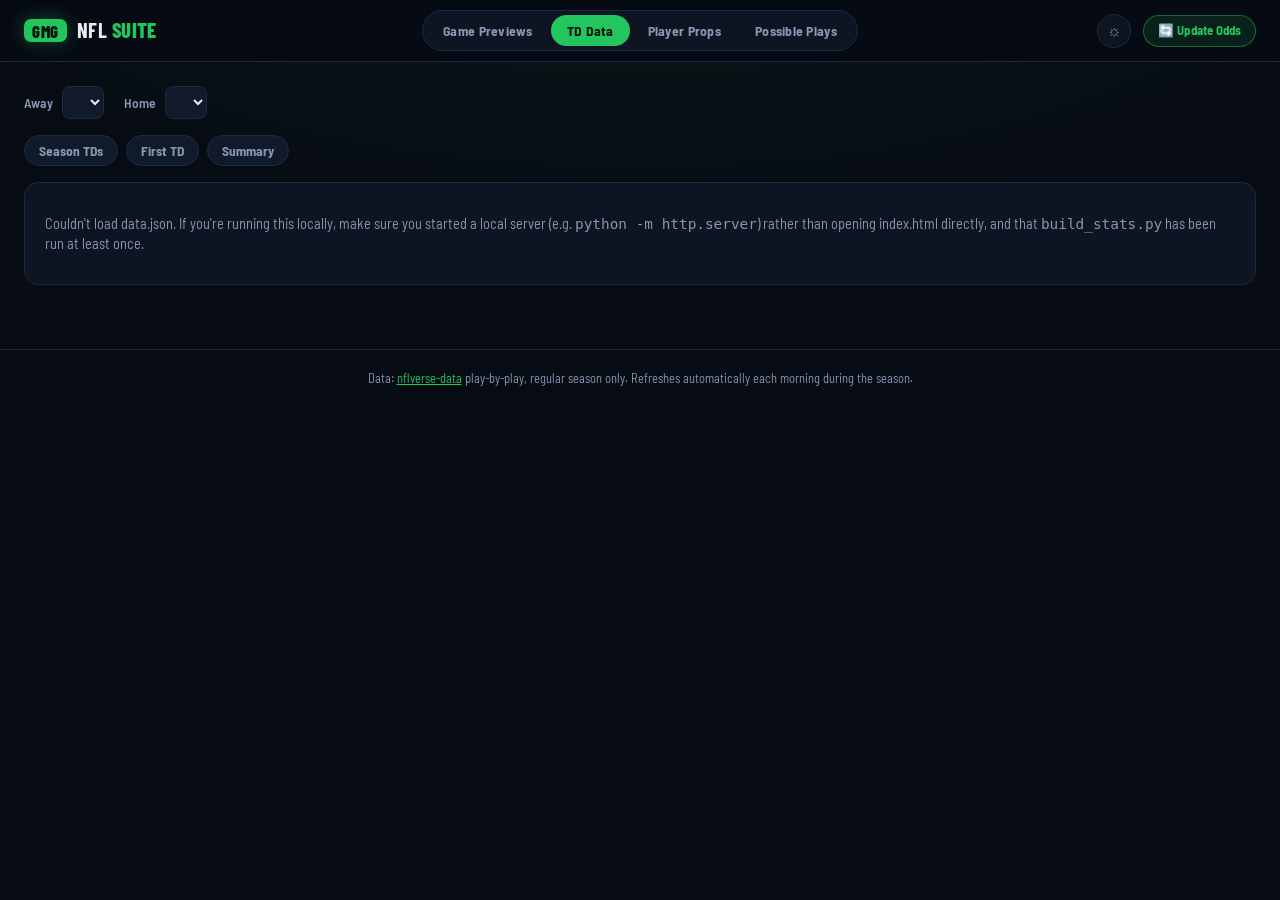
==== nfl_tool/site/index.html @ 73a653d8 "Member profiles: saved plays/picks/notes follow each Discord login Cloudflare D1 behind the login ga" ====
<!doctype html>
<html lang="en">
<head>
<meta charset="utf-8">
<meta name="viewport" content="width=device-width, initial-scale=1">
<title>GMG's NFL Suite &mdash; TD Data</title>
<link rel="preconnect" href="https://fonts.googleapis.com">
<link href="https://fonts.googleapis.com/css2?family=Barlow+Condensed:wght@600;700;800&family=Barlow+Semi+Condensed:wght@400;600;700&display=swap" rel="stylesheet">
<script>try{if(localStorage.getItem("nfl-tool.theme")==="light")document.documentElement.dataset.theme="light"}catch(e){}</script>
<link rel="stylesheet" href="style.css">
</head>
<body>
<div class="topbar">
  <a class="brand" href="game-overview.html" aria-label="GMG's NFL Suite home"><span class="brand-mark">GMG</span><span class="brand-name">NFL <b>Suite</b></span></a>
  <nav class="page-nav">
    <a href="game-overview.html">Game Previews</a>
    <span class="page-nav-current">TD Data</span>
    <a href="player-props.html">Player Props</a>
    <a href="possible-plays.html">Possible Plays</a>
  </nav>
  <div class="topbar-actions">
    <button type="button" class="theme-toggle" id="theme-toggle" aria-label="Switch light/dark theme" title="Switch light/dark theme">&#9788;</button>
    <a href="https://github.com/GreenMeansGoBetting/nfl-tool/actions/workflows/deploy.yml" target="_blank" rel="noopener" class="update-odds-link" title="Opens GitHub Actions in a new tab -- click &quot;Run workflow&quot; there to fetch fresh odds right now">&#128260; Update Odds</a>
  </div>
</div>

<main>
  <div id="schedule-scroller" class="schedule-scroller" hidden>
    <div class="week-picker">
      <button type="button" id="week-prev" class="week-nav-btn">&lsaquo;</button>
      <span id="week-label" class="week-label">Week</span>
      <button type="button" id="week-next" class="week-nav-btn">&rsaquo;</button>
    </div>
    <div id="matchup-row" class="matchup-row"></div>
  </div>

  <div class="filter-bar">
    <label>Away
      <select id="away-select"></select>
    </label>
    <label>Home
      <select id="home-select"></select>
    </label>
  </div>

  <div class="view-toggle">
    <button type="button" class="view-toggle-btn" data-view="season">Season TDs</button>
    <button type="button" class="view-toggle-btn" data-view="first">First TD</button>
    <button type="button" class="view-toggle-btn" data-view="summary">Summary</button>
  </div>

  <div id="empty-state" class="empty-state">
    <p>Choose both teams above to see the matchup.</p>
  </div>

  <div id="view-season" hidden>
    <div id="section-type" class="section-wrap" hidden>
      <h2 class="section-title">Touchdowns: Type, Position &amp; Distance</h2>
      <div class="stat-columns">
        <div class="stat-column">
          <h3 class="stat-column-title">TD Type</h3>
          <div id="col-away-type"></div>
          <div id="col-home-type"></div>
        </div>
        <div class="stat-column">
          <h3 class="stat-column-title">TD Position</h3>
          <div id="col-away-position"></div>
          <div id="col-home-position"></div>
        </div>
        <div class="stat-column">
          <h3 class="stat-column-title">TD Distance</h3>
          <div id="col-away-distance"></div>
          <div id="col-home-distance"></div>
        </div>
        <div class="stat-column target-column">
          <h3 class="stat-column-title">Targets</h3>
          <div id="td-targets"></div>
        </div>
      </div>
    </div>

    <div id="section-player" class="section-wrap" hidden>
      <h2 class="section-title">Player Touchdowns</h2>
      <div class="stat-columns">
        <div id="lb-away" class="stat-column"></div>
        <div id="lb-home" class="stat-column"></div>
        <div class="stat-column stat-column-notes">
          <h3 class="stat-column-title">Notes</h3>
          <textarea id="td-notes" class="game-notes td-notes-input" placeholder="Notes for this matchup..." rows="4"></textarea>
          <h3 class="stat-column-title stat-column-title-spaced">Possible Plays</h3>
          <p class="pikkit-reminder">Always line shop with Pikkit! (Use Code "GMG")</p>
          <div id="td-possible-plays-list" class="td-possible-plays-list"></div>
        </div>
      </div>
    </div>
  </div>

  <div id="view-first" hidden>
    <div id="section-basics" class="section-wrap" hidden>
      <h2 class="section-title">First TD Basics</h2>
      <div class="stat-columns">
        <section id="col-away-basics" class="stat-column"></section>
        <section id="col-home-basics" class="stat-column"></section>
        <div class="stat-column">
          <h3 class="stat-column-title">Opportunities</h3>
          <div id="opportunities-summary"></div>
        </div>
      </div>
    </div>

    <div id="section-first-targets" class="section-wrap" hidden>
      <h2 class="section-title">First TD Targets</h2>
      <div id="first-td-targets"></div>
    </div>

    <div id="section-rzusage" class="section-wrap" hidden>
      <h2 class="section-title">Red Zone Usage Before First TD</h2>
      <div class="stat-columns">
        <section id="rzusage-away" class="stat-column"></section>
        <section id="rzusage-home" class="stat-column"></section>
        <div class="stat-column stat-column-notes">
          <h3 class="stat-column-title">Notes</h3>
          <textarea id="td-notes-2" class="game-notes td-notes-input" placeholder="Notes for this matchup..." rows="4"></textarea>
          <h3 class="stat-column-title stat-column-title-spaced">Possible Plays</h3>
          <p class="pikkit-reminder">Always line shop with Pikkit! (Use Code "GMG")</p>
          <div id="td-possible-plays-list-2" class="td-possible-plays-list"></div>
        </div>
      </div>
    </div>
  </div>
  <div id="view-summary" hidden>
    <div class="summary-toolbar">
      <button type="button" id="summary-save-btn" class="summary-save-btn">Save image</button>
      <button type="button" id="summary-pick-btn" class="view-toggle-btn">Pick players</button>
      <span class="section-note">Sized to your video template's left area (1.18 : 1). Pick players (or click TD Odds on the card) to fill the odds column, then check odds to add them to Possible Plays -- the checks show in the saved image. Save image downloads a crisp PNG, or just screenshot the card.</span>
    </div>
    <div id="summary-card" class="summary-card"></div>
  </div>
</main>

<footer>
  Data: <a href="https://github.com/nflverse/nflverse-data" target="_blank" rel="noopener">nflverse-data</a> play-by-play, regular season only. Refreshes automatically each morning during the season.
</footer>

<script src="sync.js"></script>
<script src="teams.js"></script>
<script src="common.js"></script>
<script src="app.js"></script>
</body>
</html>
---- nfl_tool/site/style.css ----
/* Dark by default (GMG green on deep navy); [data-theme="light"] on <html>
   (set by the header toggle, see initThemeToggle in common.js and the
   inline <head> script on every page) swaps in the light palette. Every
   color on the site should come from these tokens so both themes hold. */
:root {
  color-scheme: dark;
  --bg: #070b13;
  --panel: #0d1422;
  --panel-2: #111a2b;
  --table-head: #131d31;
  --border: #1d2a41;
  --border-strong: #2b3b57;
  --grid-line: #33445f;
  --text: #e7edf7;
  --muted: #8797b0;
  --accent: #22c55e;
  --accent-rgb: 34, 197, 94;
  --on-accent: #03140a;
  --good: #22c55e;
  --good-rgb: 34, 197, 94;
  --good-text: #6ee79b;
  --mid: #eab308;
  --mid-rgb: 234, 179, 8;
  --mid-text: #fcd34d;
  --bad: #ef4444;
  --bad-rgb: 239, 68, 68;
  --bad-text: #fb8a8a;
  --topbar-bg: rgba(7, 11, 19, 0.97);
  --shadow: 0 10px 30px rgba(0, 0, 0, 0.45);
  --row-hover: rgba(255, 255, 255, 0.035);
  --font-display: "Barlow Condensed", "Barlow Semi Condensed", sans-serif;
}
:root[data-theme="light"] {
  color-scheme: light;
  --bg: #f3f5f9;
  --panel: #ffffff;
  --panel-2: #f7f9fc;
  --table-head: #eef1f6;
  --border: #dde3ec;
  --border-strong: #c5cedb;
  --grid-line: #1a1a1a;
  --text: #111827;
  --muted: #5b6678;
  --accent: #16a34a;
  --accent-rgb: 22, 163, 74;
  --on-accent: #ffffff;
  --good: #16a34a;
  --good-rgb: 22, 163, 74;
  --good-text: #14532d;
  --mid: #eab308;
  --mid-rgb: 234, 179, 8;
  --mid-text: #713f12;
  --bad: #dc2626;
  --bad-rgb: 220, 38, 38;
  --bad-text: #7f1d1d;
  --topbar-bg: rgba(255, 255, 255, 0.97);
  --shadow: 0 10px 30px rgba(15, 23, 42, 0.14);
  --row-hover: rgba(15, 23, 42, 0.03);
}

* { box-sizing: border-box; }

body {
  margin: 0;
  background: var(--bg);
  color: var(--text);
  font-family: "Barlow Semi Condensed", -apple-system, "Segoe UI", Roboto, Helvetica, Arial, sans-serif;
  line-height: 1.4;
}

.topbar {
  display: grid;
  grid-template-columns: 1fr auto 1fr;
  align-items: center;
  padding: 12px 24px;
  border-bottom: 1px solid var(--border);
  background: var(--panel);
}
.topbar .muted { justify-self: end; }
/* Right side of the topbar can hold more than one thing now (the existing
   per-page .muted note plus this link) -- wrapped in its own flex group
   so both land in the grid's 3rd column together instead of fighting over
   justify-self individually. */
.topbar-actions { justify-self: end; display: flex; align-items: center; gap: 12px; }
/* Deliberately not a same-page button -- see build_stats.py's
   SKIP_SGO_FETCH comment. A real "fetch now" button would need a GitHub
   token embedded in this public page's own JS for anyone to steal, so
   this just deep-links to the Actions run page instead; clicking "Run
   workflow" there is the actual trigger. Styled like the wheel/spin
   buttons elsewhere so it still reads as a real action, not a plain nav
   link. */
.update-odds-link {
  background: var(--accent);
  color: var(--on-accent);
  border-radius: 6px;
  padding: 6px 12px;
  font-size: 0.8rem;
  font-weight: 700;
  text-decoration: none;
  white-space: nowrap;
}
.update-odds-link:hover { filter: brightness(1.12); }

/* Cross-device sync bar (firebase-sync.js) -- a slim strip above the
   normal topbar, signed-out (login form) or signed-in (status + sign
   out), inserted via document.body.prepend so it always sits first. */
.sync-bar {
  display: flex;
  align-items: center;
  gap: 8px;
  flex-wrap: wrap;
  padding: 6px 16px;
  background: var(--table-head);
  border-bottom: 1px solid var(--border);
  font-size: 0.78rem;
}
.sync-label { color: var(--muted); }
.sync-login-form {
  display: flex;
  align-items: center;
  gap: 6px;
  flex-wrap: wrap;
  width: 100%;
}
.sync-login-form input {
  font-size: 0.78rem;
  padding: 3px 6px;
  border: 1px solid var(--border);
  border-radius: 3px;
  background: var(--panel);
  color: var(--text);
}
.sync-login-form button {
  font-size: 0.78rem;
  padding: 3px 10px;
  border: 1px solid var(--accent);
  border-radius: 3px;
  background: rgba(var(--accent-rgb), 0.14);
  color: var(--text);
  cursor: pointer;
}
.sync-login-form button:hover { background: rgba(var(--accent-rgb), 0.24); }
.sync-error { color: var(--bad-text); }
.sync-status { color: var(--muted); }
.sync-bar button#sync-signout-btn {
  font-size: 0.75rem;
  padding: 2px 8px;
  border: 1px solid var(--border);
  border-radius: 3px;
  background: var(--panel);
  color: var(--muted);
  cursor: pointer;
}
.brand { color: var(--text); font-weight: 700; font-size: 1.05rem; }
.muted { color: var(--muted); }

.page-nav { display: flex; gap: 8px; font-size: 0.85rem; }
.page-nav a, .page-nav-current {
  padding: 6px 14px;
  border-radius: 6px;
  border: 1px solid var(--border);
  text-decoration: none;
  font-weight: 600;
}
.page-nav a { color: var(--muted); background: var(--panel); }
.page-nav a:hover { color: var(--text); border-color: var(--accent); background: var(--bg); }
.page-nav-current { color: var(--on-accent); background: var(--accent); border-color: var(--accent); }

main { max-width: 1600px; margin: 0 auto; padding: 16px 24px 32px; }

.schedule-scroller {
  background: var(--panel);
  border: 1px solid var(--border);
  border-radius: 8px;
  padding: 10px 14px;
  margin: 4px 0 16px;
}
.week-picker {
  display: flex;
  align-items: center;
  gap: 10px;
  margin-bottom: 8px;
}
.week-nav-btn {
  background: var(--bg);
  color: var(--text);
  border: 1px solid var(--border);
  border-radius: 4px;
  width: 26px;
  height: 26px;
  font-size: 1rem;
  line-height: 1;
  cursor: pointer;
}
.week-nav-btn:hover:not(:disabled) { border-color: var(--accent); }
.week-nav-btn:disabled { opacity: 0.35; cursor: default; }
.week-label { font-weight: 700; font-size: 0.9rem; min-width: 56px; text-align: center; }

.matchup-row {
  display: flex;
  gap: 8px;
  overflow-x: auto;
  padding-bottom: 4px;
}
.matchup-card {
  flex: 0 0 auto;
  display: flex;
  flex-direction: column;
  align-items: center;
  gap: 4px;
  background: var(--bg);
  color: var(--text);
  border: 1px solid var(--border);
  border-radius: 6px;
  padding: 8px 12px;
  cursor: pointer;
  font-family: inherit;
}
.matchup-card:hover { border-color: var(--accent); }
.matchup-card.selected { border-color: var(--accent); background: rgba(var(--accent-rgb), 0.12); }
.matchup-teams-row { display: flex; align-items: center; gap: 6px; }
.team-logo { width: 26px; height: 26px; object-fit: contain; }
.team-logo-mini { width: 16px; height: 16px; object-fit: contain; vertical-align: middle; margin-right: 2px; position: relative; top: -1px; }
.edge-cell .team-logo-mini { margin-right: 0; }
.matchup-card .at { color: var(--muted); font-size: 0.75rem; }
.matchup-date { color: var(--muted); font-size: 0.7rem; white-space: nowrap; }

.filter-bar {
  display: flex;
  gap: 20px;
  margin: 4px 0 16px;
  flex-wrap: wrap;
}

.view-toggle { display: flex; gap: 8px; margin: 4px 0 16px; }
.view-toggle-btn {
  padding: 6px 14px;
  border-radius: 6px;
  border: 1px solid var(--border);
  font-family: inherit;
  font-weight: 600;
  font-size: 0.85rem;
  cursor: pointer;
  color: var(--muted);
  background: var(--panel);
}
.view-toggle-btn:hover { color: var(--text); border-color: var(--accent); background: var(--bg); }
.view-toggle-btn.active { color: var(--on-accent); background: var(--accent); border-color: var(--accent); }
.filter-bar label { color: var(--muted); font-size: 0.85rem; }
select {
  background: var(--panel);
  color: var(--text);
  border: 1px solid var(--border);
  border-radius: 4px;
  padding: 5px 8px;
  margin-left: 6px;
  font-family: inherit;
  font-size: 0.9rem;
}

.empty-state {
  background: var(--panel);
  border: 1px solid var(--border);
  border-radius: 6px;
  padding: 16px 20px;
  color: var(--muted);
  font-size: 0.9rem;
}

.section-wrap { margin-bottom: 24px; }
.section-title {
  font-size: 1rem;
  font-weight: 700;
  margin: 0 0 4px;
  padding-bottom: 4px;
  border-bottom: 2px solid var(--border);
}
.section-note {
  color: var(--muted);
  font-size: 0.82rem;
  margin: 4px 0 0;
}

.pass-zone-mode-toggle { display: flex; align-items: center; gap: 6px; margin: 6px 0 10px; }
.pass-zone-mode-label { font-size: 0.8rem; color: var(--muted); font-weight: 600; }
.pass-zone-mode-btn {
  padding: 4px 12px;
  border-radius: 6px;
  border: 1px solid var(--border);
  background: var(--panel);
  font-family: inherit;
  font-weight: 600;
  font-size: 0.8rem;
  color: var(--muted);
  cursor: pointer;
}
.pass-zone-mode-btn.active { border-color: var(--accent); background: rgba(var(--accent-rgb), 0.12); color: var(--accent); }

.backup-qb-toggle {
  display: inline-flex;
  align-items: center;
  gap: 5px;
  font-size: 0.82rem;
  color: var(--muted);
  margin: 8px 0 0;
  cursor: pointer;
}

.snapshot-list {
  margin: 10px 0 0;
  padding-left: 20px;
  display: flex;
  flex-direction: column;
  gap: 8px;
}
.snapshot-list li {
  font-size: 0.9rem;
  line-height: 1.45;
}

.two-col {
  display: grid;
  grid-template-columns: 1fr 1fr;
  gap: 12px;
  margin-top: 12px;
}

/* Content-sized, not 1fr/1fr -- a CSS grid stretches each column to half
   the container regardless of how wide the table inside it actually is,
   which is exactly what left huge dead gaps between compact tables on a
   wide screen. Flex only ever takes the width each item actually needs,
   wrapping to a new line when it runs out of room, same pattern already
   used for .stat-columns/.summary-layout elsewhere on the site. */
.stat-row {
  display: flex;
  flex-wrap: wrap;
  align-items: flex-start;
  gap: 8px;
  margin-top: 12px;
}
.stat-row-center { justify-content: center; }

/* One column per stat category (Type/Position/Distance), each stacking its
   away table directly above its home table -- grouped by WHAT the stat is
   first, team second, with a header naming each category since there's no
   longer a per-team header doing that job. flex-wrap so 3 columns sit on
   one row when there's room and drop to fewer per row when there isn't. */
.stat-columns {
  display: flex;
  flex-wrap: wrap;
  gap: 20px;
  margin-top: 12px;
}
.stat-column {
  flex: 0 0 auto;
}
.stat-column-title {
  margin: 0 0 6px;
  font-size: 0.85rem;
  font-weight: 700;
}
.stat-column > div + div {
  margin-top: 10px;
}
@media (max-width: 760px) {
  .two-col { grid-template-columns: 1fr; }
}

.data-table {
  width: 100%;
  border-collapse: collapse;
  background: var(--panel);
  border: 1px solid var(--border);
  font-size: 0.86rem;
}
/* Column widths for these come from STAT_TABLE_COLGROUP (common.js) --
   table-layout:fixed doesn't reliably honor individual th/td widths once
   the header row has colspan cells, but a <colgroup> is unaffected by that.
   width here just needs to match the colgroup's own column-width sum. */
.stat-table, .pos-table {
  table-layout: fixed;
  width: 298px;
}
.data-table th, .data-table td {
  padding: 3px 3px;
  text-align: left;
  border-bottom: 1px solid var(--border);
}
.data-table th {
  color: var(--text);
  font-weight: 700;
  font-size: 0.72rem;
  letter-spacing: 0.02em;
  background: var(--table-head);
  text-align: center;
}
.sub-hdr {
  font-size: 0.62rem !important;
  font-weight: 600 !important;
  color: var(--muted) !important;
  background: var(--table-head) !important;
}

.edge-hdr {
  background: var(--table-head);
  font-size: 0.62rem !important;
  width: 26px;
}
.data-table td.edge-cell, .data-table th.edge-cell {
  text-align: center;
  font-weight: 700;
  font-size: 0.7rem;
  color: var(--muted);
  padding-left: 2px !important;
  padding-right: 2px !important;
  width: 26px;
}
.edge-hit-marginal .team-logo-mini { opacity: 0.55; }
.data-table td.num, .data-table th.num { text-align: center; }
.data-table tr:last-child td { border-bottom: none; }

/* --tier-a (set inline per-cell) lets a value that just barely crossed the
   tier threshold render lighter than a genuine outlier instead of both
   looking identically loud; falls back to the old flat 0.16 wherever a
   cell doesn't set it (tier-mid never does -- see tierAlpha() in common.js). */
.tier-good { background: rgba(var(--good-rgb), var(--tier-a, 0.16)); color: var(--good-text); font-weight: 600; }
.tier-mid { background: rgba(var(--mid-rgb), var(--tier-a, 0.16)); color: var(--mid-text); font-weight: 600; }
.tier-bad { background: rgba(var(--bad-rgb), var(--tier-a, 0.16)); color: var(--bad-text); font-weight: 600; }

.no-data-note {
  font-size: 0.85rem;
  font-style: italic;
  color: var(--muted);
  margin: 6px 0 0;
}

.muted-label { color: var(--muted); font-style: italic; font-size: 0.85em; }

.section-group-label {
  background: var(--table-head);
  color: var(--muted);
  font-size: 0.72rem;
  font-weight: 700;
  text-transform: uppercase;
  letter-spacing: 0.04em;
  padding-top: 8px;
}

.dst-tag {
  color: var(--mid);
  font-size: 0.72rem;
  font-weight: 700;
}

h3 {
  margin: 0 0 4px;
  font-size: 0.95rem;
}

.lb-table {
  table-layout: fixed;
  width: auto;
  max-width: 300px;
}
.lb-table th:first-child, .lb-table td:first-child { width: 130px; }
.lb-table th:nth-child(2), .lb-table td:nth-child(2) { width: 40px; }
.lb-table th:nth-child(3), .lb-table td:nth-child(3),
.lb-table th:nth-child(4), .lb-table td:nth-child(4) { width: 56px; }
.lb-table th.lb-player { background: rgba(var(--accent-rgb), 0.16); }
.lb-table th.lb-pos { background: rgba(var(--mid-rgb), 0.16); }

.team-banner {
  display: flex;
  align-items: center;
  gap: 8px;
  padding: 6px 10px;
  border-radius: 6px;
  margin-bottom: 6px;
}
.team-banner-name { font-weight: 700; font-size: 0.95rem; }

.rzusage-table { table-layout: fixed; width: 352px; }
.rzusage-table th:first-child, .rzusage-table td:first-child { width: 130px; }
.rzusage-table th:nth-child(2), .rzusage-table td:nth-child(2) { width: 40px; }
.rzusage-table th:nth-child(3), .rzusage-table td:nth-child(3) { width: 50px; }
.rzusage-table th:nth-child(4), .rzusage-table td:nth-child(4),
.rzusage-table th:nth-child(5), .rzusage-table td:nth-child(5) { width: 46px; }
.rzusage-table th:nth-child(6), .rzusage-table td:nth-child(6) { width: 40px; }
.rzusage-table th.lb-player { background: rgba(var(--accent-rgb), 0.16); }
.rzusage-table th.lb-pos { background: rgba(var(--mid-rgb), 0.16); }

.opp-table { table-layout: fixed; width: 260px; }
.opp-table th:first-child, .opp-table td:first-child { width: 100px; }
.opp-table th:nth-child(2), .opp-table td:nth-child(2),
.opp-table th:nth-child(3), .opp-table td:nth-child(3) { width: 80px; }

/* ---- Player Props ---- */
.props-rec-table, .props-rush-table, .props-pass-table {
  table-layout: fixed;
}
/* One table per team now (see renderReceivingTeamTable) -- Player sized to
   fit real names instead of the old fixed 328px (room for "Amon-Ra St.
   Brown" three times over) that left the same dead space next to every
   shorter name. */
.props-rec-table { width: 592px; }
.props-rec-table th:first-child, .props-rec-table td:first-child { width: 130px; }
.props-rec-table th:nth-child(2), .props-rec-table td:nth-child(2) { width: 32px; }
.props-rec-table th:nth-child(3), .props-rec-table td:nth-child(3),
.props-rec-table th:nth-child(4), .props-rec-table td:nth-child(4) { width: 40px; }
.props-rec-table th:nth-child(5), .props-rec-table td:nth-child(5) { width: 48px; }
.props-rec-table th:nth-child(6), .props-rec-table td:nth-child(6),
.props-rec-table th:nth-child(7), .props-rec-table td:nth-child(7),
.props-rec-table th:nth-child(8), .props-rec-table td:nth-child(8),
.props-rec-table th:nth-child(9), .props-rec-table td:nth-child(9) { width: 40px; }
/* Distance columns (10-13): a hairline divider before the first one marks
   where the "core stats" end and the per-depth breakdown starts, same
   idea as the old route-map table's OFF/DEF divider. */
.props-rec-table th:nth-child(10), .props-rec-table td:nth-child(10) { width: 34px; border-left: 2px solid var(--grid-line); }
.props-rec-table th:nth-child(11), .props-rec-table td:nth-child(11) { width: 40px; }
.props-rec-table th:nth-child(12), .props-rec-table td:nth-child(12),
.props-rec-table th:nth-child(13), .props-rec-table td:nth-child(13) { width: 34px; }
.receiving-col-rank-click, .receiving-sort-click { cursor: pointer; }
.receiving-col-rank-click:hover, .receiving-sort-click:hover { color: var(--accent); }
.receiving-sort-click.active { color: var(--accent); }

.props-rush-table { width: 440px; }
.props-rush-table th:first-child, .props-rush-table td:first-child { width: 150px; }
.props-rush-table th:nth-child(2), .props-rush-table td:nth-child(2) { width: 34px; }
.props-rush-table th:nth-child(3), .props-rush-table td:nth-child(3),
.props-rush-table th:nth-child(4), .props-rush-table td:nth-child(4),
.props-rush-table th:nth-child(5), .props-rush-table td:nth-child(5) { width: 46px; }
.props-rush-table th:nth-child(6), .props-rush-table td:nth-child(6),
.props-rush-table th:nth-child(7), .props-rush-table td:nth-child(7) { width: 44px; }
.props-rush-table th:nth-child(8), .props-rush-table td:nth-child(8) { width: 30px; }

.props-pass-table { width: 436px; }
.props-pass-table th:first-child, .props-pass-table td:first-child { width: 150px; }
.props-pass-table th:nth-child(2), .props-pass-table td:nth-child(2),
.props-pass-table th:nth-child(3), .props-pass-table td:nth-child(3),
.props-pass-table th:nth-child(5), .props-pass-table td:nth-child(5) { width: 40px; }
.props-pass-table th:nth-child(4), .props-pass-table td:nth-child(4) { width: 50px; }
.props-pass-table th:nth-child(6), .props-pass-table td:nth-child(6) { width: 48px; }
.props-pass-table th:nth-child(7), .props-pass-table td:nth-child(7) { width: 38px; }
.props-pass-table th:nth-child(8), .props-pass-table td:nth-child(8) { width: 30px; }

.pass-coverage-table { table-layout: fixed; width: 268px; }
.pass-coverage-table th:first-child, .pass-coverage-table td:first-child { width: 78px; }
.pass-coverage-table th:nth-child(2), .pass-coverage-table td:nth-child(2),
.pass-coverage-table th:nth-child(3), .pass-coverage-table td:nth-child(3) { width: 40px; }
.pass-coverage-table th:nth-child(4), .pass-coverage-table td:nth-child(4) { width: 36px; }
.pass-coverage-table th:nth-child(5), .pass-coverage-table td:nth-child(5) { width: 44px; }
.pass-coverage-table th:nth-child(6), .pass-coverage-table td:nth-child(6) { width: 30px; }
.pass-coverage-table + .player-name-row, .pass-coverage-table + .no-data-note { margin-top: 12px; }

.scramble-table { table-layout: fixed; width: 244px; }
.scramble-table th:first-child, .scramble-table td:first-child { width: 78px; }
.scramble-table th:nth-child(2), .scramble-table td:nth-child(2) { width: 40px; }
.scramble-table th:nth-child(3), .scramble-table td:nth-child(3) { width: 52px; }
.scramble-table th:nth-child(4), .scramble-table td:nth-child(4) { width: 44px; }
.scramble-table th:nth-child(5), .scramble-table td:nth-child(5) { width: 30px; }
/* Combined QB Rushing table (see renderQbRushingPanel): the pressure-split
   rows and the designed/scramble rows don't share a column meaning, so
   instead of two separate tables with a gap between them, this is one
   table with two inline group-header rows -- a heavier top border marks
   the second group's start so it still reads as two logical sections
   inside the one bordered box. */
.qb-rushing-group-header:not(:first-child) th { border-top: 2px solid var(--grid-line); }
.qb-rushing-combined-table + .player-name-row { margin-top: 14px; }
.qb-rushing-combined-table + .stat-column-title { margin-top: 16px; }

.rz-mix-table { table-layout: fixed; width: 234px; margin-top: 6px; }
.rz-mix-table th:first-child, .rz-mix-table td:first-child { width: 50px; }
.rz-mix-table th:nth-child(2), .rz-mix-table td:nth-child(2) { width: 44px; }
.rz-mix-table th:nth-child(3), .rz-mix-table td:nth-child(3) { width: 40px; }
.rz-mix-table th:nth-child(4), .rz-mix-table td:nth-child(4) { width: 52px; }
.rz-mix-table th:nth-child(5), .rz-mix-table td:nth-child(5) { width: 48px; }

.scramble-rank-click { cursor: pointer; }
.scramble-rank-click:hover { outline: 1px solid var(--accent); outline-offset: -1px; }

/* .pass-zone-col (the actual flex item -- see .stat-columns) is what
   controls the on-page width; .pass-zone-block just fills whatever that
   gives it. Was a flat 222px, making offense and defense each read as a
   quarter of the page even though they're the whole point of this
   section -- two per row (one real matchup: this team's offense paired
   with the exact opponent it's facing) now each get half. */
.pass-zone-col { flex: 1 1 calc(50% - 10px); min-width: 420px; }
.pass-zone-block { width: 100%; }
/* Groups the two grids that make up ONE real matchup (this team's offense
   + the exact defense it's facing) into a single bordered panel, with real
   spacing before the next pair. Before this, all 4 grids (2 matchups) sat
   as flat siblings with nothing but wrapping position marking where one
   matchup ended and the next began -- they read as "4 things" instead of
   "2 matchups," which was most of the clutter complaint. */
.pass-zone-pair, .rush-pair {
  border: 1px solid var(--border);
  border-radius: 8px;
  padding: 12px;
  background: var(--panel);
}
.pass-zone-pair + .pass-zone-pair { margin-top: 20px; }
/* Same "one matchup, one boxed panel" treatment for Rushing -- the table
   and the per-player rush lanes (renderRushLanesPlayers) used to sit as
   flat 3rd/4th siblings in one row, which is how the OTHER team's table
   ended up wedged in next to this team's lanes grid instead of dropping
   to its own row below. */
.rush-pair + .rush-pair { margin-top: 20px; }
/* Team-color banner (matches .team-banner elsewhere) instead of a plain
   text title + button -- fixed height so all four blocks line up
   regardless of whether the banner is clickable (offense) or not
   (defense). */
.pass-zone-team-banner {
  display: flex;
  align-items: center;
  gap: 6px;
  min-height: 34px;
  padding: 5px 8px;
  border-radius: 6px;
  margin-bottom: 8px;
}
.pass-zone-team-banner .team-logo { width: 20px; height: 20px; }
.pass-zone-team-name { font-weight: 700; font-size: 0.85rem; }
.pass-zone-team-side { font-size: 0.68rem; opacity: 0.75; margin-left: auto; white-space: nowrap; }
.pass-zone-team-click { cursor: pointer; }
.pass-zone-team-click:hover { outline: 1px solid var(--accent); outline-offset: -1px; }
.pass-zone-grid { table-layout: fixed; width: 100%; font-size: 0.78rem; }
/* Thin black grid lines -- at the site's normal hairline border color
   these 12 cells (or 24, offense+defense side by side) ran together into
   one blurry block; full borders on every cell (not just the base table's
   bottom-only rule) give each box a real edge. */
.pass-zone-grid th, .pass-zone-grid td { padding: 8px 4px; text-align: center; border: 1px solid var(--grid-line); }
.pass-zone-row-label { text-align: center !important; vertical-align: middle; width: 100px; }
.pass-zone-row-label-text { display: block; font-weight: 700; font-size: 1.05rem; }
.pass-zone-grid th { font-size: 0.95rem; }
.pass-zone-col-label { display: block; font-weight: 700; font-size: 1.1rem; }
.pass-zone-cell { vertical-align: middle; }
/* This grid only renders the defense side now (the offense side moved to
   renderOffensePlayerZoneCards' per-player heat grids), so the cell no
   longer needs to reserve room for a player list -- everything centers
   and stacks in reading order: how often this zone gets attacked (the
   headline share %), what the defense allows there (comp %), and the raw
   sample it's built on. min-height goes on this inner block, not the
   <td> itself -- browsers don't reliably respect min-height set directly
   on a table cell (confirmed directly: it computed correctly but the row
   still rendered short). */
.pass-zone-cell-inner {
  min-height: 92px;
  display: flex;
  flex-direction: column;
  align-items: center;
  justify-content: center;
  gap: 3px;
}
/* Base look for the "all players" modal's per-player grid (a bare
   .pass-zone-rate span, no wrapper div) -- the more specific rule below
   overrides this for the main grid's cells instead of replacing it. */
.pass-zone-rate { display: block; font-weight: 700; font-size: 1.05rem; }
.pass-zone-cell-inner .pass-zone-rate { font-weight: 800; font-size: 1.5rem; }
/* Row/column total badges (see passZoneTotalBadge) -- plain colored text,
   not a filled pill. These used to be full-strength tier-colored pills at
   1.3rem/800 weight, which made every row and column label shout as loud
   as (or louder than) the actual per-cell % badges -- 7 loud badges per
   grid before you even get to the 12 cells. The per-cell badge is meant to
   be the one bold/colored headline per cell; these are just supporting
   context ("how popular is this whole depth/side"), so they read that way
   now -- small, colored by tier, no fill. */
.pass-zone-total-badge {
  display: inline-block;
  margin-top: 2px;
  font-size: 0.78rem;
  font-weight: 700;
}
.pass-zone-total-badge.tier-good { color: rgb(var(--good-rgb)); }
.pass-zone-total-badge.tier-mid { color: var(--muted); }
.pass-zone-total-badge.tier-bad { color: rgb(var(--bad-rgb)); }
/* Defense cell, below the big share headline: completion % allowed (its
   own real line now, not a cramped caption) and the raw sample it's built
   on underneath in muted, smaller text -- "targeted often AND works when
   they do" as one story read top to bottom instead of a corner badge
   fighting a tiny caption for space. */
.pass-zone-cell-comp { display: block; font-size: 1rem; font-weight: 700; }
.pass-zone-cell-sample { display: block; font-size: 0.75rem; color: var(--muted); }
.pass-zone-identity {
  margin-top: 10px;
  padding-top: 8px;
  border-top: 1px solid var(--border);
  font-size: 0.78rem;
}
.pass-zone-identity-stat {
  display: flex;
  justify-content: space-between;
  padding: 2px 0;
}
.pass-zone-identity-stat span { opacity: 0.75; }
/* Tiered value gets the same pill treatment a tiered table cell does --
   it's a league-standing signal, not just a number. */
.pass-zone-identity-stat strong { padding: 0 5px; border-radius: 4px; }
.pass-zone-rank-click { cursor: pointer; }
.pass-zone-rank-click:hover { outline: 1px solid var(--accent); outline-offset: -1px; }
/* Rank, summary and plays all sit side by side, filling the whole screen
   rather than a narrow box that forced toggling between views. The BOX
   itself never scrolls -- each column scrolls inside its own pane
   instead, so all three sections stay on screen at once no matter how
   long the 32-team rank list or the play list gets. */
/* ID-scoped on purpose: the base .modal-box (max-width 460px) is declared
   LATER in this file, so a plain .pass-zone-modal-box class rule loses on
   source order at equal specificity and silently does nothing -- which is
   exactly why these modals stayed tiny no matter what width was set here.
   Every other modal in this file uses the same #id .modal-box form. */
#pass-zone-modal .modal-box {
  max-width: none;
  width: 98vw;
  max-height: 94vh;
  overflow: hidden;
  display: flex;
  flex-direction: column;
}
#pass-zone-all-modal .modal-box { max-width: none; width: 98vw; max-height: 94vh; overflow-y: auto; }
/* Four per row, not the six that fit at the main page's compact 222px --
   these grids are the whole point of this modal, so they get real room,
   and centered as a group so an uneven last row doesn't read as
   lopsided. Scoped to the modal so the 4-across team grids on the page
   itself keep their tighter sizing. */
#pass-zone-all-modal .pass-zone-players-grid { gap: 26px; justify-content: center; }
#pass-zone-all-modal .pass-zone-block {
  flex: 0 0 calc((100% - 78px) / 4);
  width: calc((100% - 78px) / 4);
  min-width: 260px;
  max-width: 320px;
}
#pass-zone-all-modal .pass-zone-grid { width: 100%; font-size: 0.82rem; }
#pass-zone-all-modal .pass-zone-grid th,
#pass-zone-all-modal .pass-zone-grid td { padding: 10px 6px; }
#pass-zone-all-modal .pass-zone-row-label { width: 26px; font-size: 0.72rem; }
#pass-zone-all-modal .pass-zone-rate { font-size: 1.15rem; }
/* Photo + name + position banner, sized to sit flush above the grid it
   belongs to (each grid is already its own bordered block below it). */
.pass-zone-player-banner {
  display: flex;
  align-items: center;
  gap: 8px;
  margin-bottom: 8px;
}
.pass-zone-player-photo {
  width: 42px;
  height: 42px;
  border-radius: 50%;
  object-fit: cover;
  background: var(--table-head);
  flex: 0 0 auto;
}
.pass-zone-player-photo-blank { border: 1px solid var(--border); }
.pass-zone-player-info { display: flex; flex-direction: column; min-width: 0; }
.pass-zone-player-name { font-weight: 700; font-size: 0.9rem; white-space: nowrap; overflow: hidden; text-overflow: ellipsis; }
.pass-zone-player-pos { font-size: 0.75rem; color: var(--muted); }

/* Main-page offense view: one shrunk-down hotspot grid per pass-catcher
   (see renderOffensePlayerZoneCards) instead of one full-size team grid --
   several of these sit side by side where a single grid used to be, so
   every dimension is cut down from the modal's already-compact version. */
.pass-zone-players-inline {
  display: flex;
  flex-wrap: wrap;
  gap: 10px;
  margin-top: 6px;
}
/* Shrunk again once the top-5 cap on renderOffensePlayerZoneCards came off
   -- a deep receiving corps can mean 8-10+ cards in this row now, and each
   cell only ever holds a 3-4 character "rec/tgt" (or "--"), so the wider
   sizing from when this topped out at 5 cards left a lot of dead space per
   cell for that little content. */
.pass-zone-player-mini-card { flex: 1 1 140px; min-width: 128px; max-width: 170px; }
.pass-zone-player-banner-mini { gap: 6px; margin-bottom: 4px; }
.pass-zone-player-banner-mini .pass-zone-player-photo { width: 26px; height: 26px; }
.pass-zone-player-banner-mini .pass-zone-player-name { font-size: 0.78rem; }
.pass-zone-player-banner-mini .pass-zone-player-pos { font-size: 0.64rem; }
.pass-zone-grid-mini { font-size: 0.7rem; }
.pass-zone-grid-mini th, .pass-zone-grid-mini td { padding: 4px 2px; }
.pass-zone-grid-mini th { font-size: 0.64rem; }
.pass-zone-row-label-mini { text-align: center; vertical-align: middle; width: 26px; font-size: 0.6rem; font-weight: 700; }
/* Heat alpha comes from an inline style (see PLAYER_ZONE_HEAT_*), not a
   tier class -- no green/red judgment here, just "how much," so the text
   stays plain instead of picking up the site's good/bad coloring. */
.pass-zone-heat-cell { font-weight: 700; }
/* Flags a hotspot cell that's ALSO a soft spot for the exact defense this
   player is facing (see defenseZoneTier) -- a solid outline instead of a
   fill so it layers on top of the heat shading instead of fighting it for
   the cell's background. Red for a real soft spot (tier-bad on the
   defense grid), yellow for merely average (tier-mid) -- tier-good gets
   no outline at all, nothing to flag there. */
.pass-zone-heat-cell-exploit-bad { outline: 3px solid rgb(var(--bad-rgb)); outline-offset: -3px; }
.pass-zone-heat-cell-exploit-mid { outline: 3px solid rgb(var(--mid-rgb)); outline-offset: -3px; }
/* QB pass-zone card (Passing tab): its own size, not the receiver row's
   compact .pass-zone-player-mini-card/.pass-zone-grid-mini -- a single QB
   card never shares a row with 3-4 siblings, so it gets to be as big as
   the defense grid instead of shrunk to fit alongside others. */
.pass-zone-qb-card { flex: 1 1 auto; width: 100%; max-width: 480px; }
.pass-zone-player-banner-qb { gap: 12px; margin-bottom: 10px; }
.pass-zone-player-photo-qb { width: 56px; height: 56px; }
.pass-zone-player-name-qb { font-size: 1.2rem; }
.pass-zone-player-pos-qb { font-size: 0.95rem; }
.pass-zone-grid-qb { font-size: 1rem; }
.pass-zone-grid-qb th, .pass-zone-grid-qb td { padding: 12px 6px; }
.pass-zone-grid-qb th { font-size: 0.85rem; }
.pass-zone-row-label-qb { text-align: center; vertical-align: middle; width: 56px; font-size: 0.85rem; font-weight: 700; }
.pass-zone-modal-layout {
  display: flex;
  flex-wrap: nowrap;
  align-items: stretch;
  gap: 24px;
  margin-top: 10px;
  min-height: 0;
}
.pass-zone-modal-col { flex: 1 1 0; min-width: 0; max-height: 78vh; overflow-y: auto; }
.pass-zone-modal-col-rank { flex: 0 0 auto; }
/* Plays wrap into their own sub-columns instead of one long vertical
   stack -- horizontal room is what's actually free here. */
.pass-zone-modal-col-plays { flex: 2 1 0; }
.pass-zone-plays-wrap { display: flex; flex-wrap: wrap; align-items: flex-start; gap: 6px 22px; }
.pass-zone-plays-wrap .pass-zone-plays-player { flex: 0 0 auto; min-width: 210px; }
.pass-zone-modal-subhead {
  margin: 0 0 6px;
  font-size: 0.82rem;
  font-weight: 700;
  text-transform: uppercase;
  letter-spacing: 0.03em;
}
.pass-zone-modal-col .pass-zone-modal-subhead:not(:first-child) { margin-top: 18px; }
/* Auto width, not the 260px .stat-rank-table cap -- that cap is what was
   wrapping "100% (3/3)" onto two lines in a box with room to spare. */
.pass-zone-rank-table, .pass-zone-summary-table { width: auto; min-width: 100%; white-space: nowrap; }
.pass-zone-rank-table th:first-child, .pass-zone-rank-table td:first-child,
.pass-zone-summary-table th:first-child, .pass-zone-summary-table td:first-child { text-align: left; }
.pass-zone-plays-player { margin-top: 14px; padding-top: 10px; border-top: 1px solid var(--border); }
.pass-zone-plays-player:first-of-type { margin-top: 0; padding-top: 0; border-top: none; }
/* In the wrapped grid every card keeps its own rule -- the first-of-type
   reset above only reads as intentional in a single vertical stack. */
.pass-zone-plays-wrap .pass-zone-plays-player { margin-top: 0; padding-top: 8px; border-top: 1px solid var(--border); }

.rush-lanes { width: 318px; }
.rush-lanes-team-tag {
  font-size: 0.78rem;
  font-weight: 700;
  color: var(--muted);
  margin: 2px 0;
  display: flex;
  align-items: center;
  gap: 4px;
}
/* Seven lane columns side by side; each column stacks the defense box
   (top) and the two-part offense block (bottom) with no gap between any
   of the three pieces, so the whole column reads as one continuous
   color-segmented bar rather than three separate floating boxes. */
.rush-lanes-cols { display: flex; gap: 3px; }
.rush-lane-col { flex: 1; min-width: 0; display: flex; flex-direction: column; }
.rush-lane-box {
  display: flex;
  flex-direction: column;
  align-items: center;
  justify-content: center;
  border-radius: 4px 4px 0 0;
  padding: 5px 2px;
  cursor: pointer;
  background: var(--table-head);
}
.rush-lane-off-block { display: flex; flex-direction: column; }
.rush-lane-off-success {
  display: flex;
  flex-direction: column;
  align-items: center;
  justify-content: center;
  padding: 4px 2px;
  cursor: pointer;
  background: var(--table-head);
  border-top: 1px solid var(--bg);
}
.rush-lane-off-freq {
  display: flex;
  align-items: center;
  justify-content: center;
  padding: 4px 2px;
  border-radius: 0 0 4px 4px;
  background: var(--panel);
  border-top: 1px solid var(--bg);
}
.rush-lane-label { font-size: 0.65rem; font-weight: 700; opacity: 0.75; }
.rush-lane-pct { font-size: 0.95rem; font-weight: 700; line-height: 1.2; }
.rush-lane-ypc { font-size: 0.68rem; opacity: 0.85; }
.rush-lane-n { display: block; font-size: 0.62rem; opacity: 0.65; }
/* Always dark text regardless of how deep the blue fill gets (alpha tops
   out at 0.85, never fully opaque) -- explicit rather than inherited so it
   can't accidentally pick up a lighter color from context. */
.rush-lane-freq-pct { font-size: 0.85rem; font-weight: 700; color: var(--text); }
/* Used by the per-player rush lanes list (renderRushLanesPlayers), where
   each player's offense block has no defense box above it to inherit a
   top edge from -- overflow hidden + the block's own radius clips the
   (otherwise square) success cell inside it into a rounded top corner. */
.rush-lane-off-block.rush-lane-off-block-standalone { border-radius: 4px; overflow: hidden; }
/* Below the sample floor there's nothing reliable to color -- flat gray
   instead of a tier color or the plain untiered background, so a thin
   sample reads as visibly different from a real (even neutral) result. */
.rush-lane-box.rush-lane-nosample,
.rush-lane-off-success.rush-lane-nosample { background: var(--border); color: var(--muted); cursor: default; }
/* .tier-good/mid/bad are defined earlier in this file with the same
   specificity as these cells' own background -- without this override the
   later, plainer rule would silently win the cascade and every cell would
   show the same neutral background regardless of tier (same class of bug
   already hit once with .wheel-action-bar this project). */
.rush-lane-box.tier-good, .rush-lane-off-success.tier-good { background: rgba(var(--good-rgb), var(--tier-a, 0.3)); color: var(--good-text); }
.rush-lane-box.tier-mid, .rush-lane-off-success.tier-mid { background: rgba(var(--mid-rgb), var(--tier-a, 0.3)); color: var(--mid-text); }
.rush-lane-box.tier-bad, .rush-lane-off-success.tier-bad { background: rgba(var(--bad-rgb), var(--tier-a, 0.3)); color: var(--bad-text); }

.rush-lanes-all-players { margin-top: 10px; }
.rush-lanes-player-block { margin-top: 16px; padding-top: 12px; border-top: 1px solid var(--border); }
.rush-lanes-player-block:first-child { margin-top: 12px; }

.props-rec-table th.lb-player, .props-rush-table th.lb-player { background: rgba(var(--accent-rgb), 0.16); }
.props-rec-table th.lb-pos, .props-rush-table th.lb-pos { background: rgba(var(--mid-rgb), 0.16); }

.player-name-row {
  display: flex;
  align-items: center;
  flex-wrap: wrap;
  gap: 6px;
}
.player-name { font-weight: 600; white-space: nowrap; }

footer {
  text-align: center;
  color: var(--muted);
  font-size: 0.78rem;
  padding: 20px;
  border-top: 1px solid var(--border);
  margin-top: 32px;
}
footer a { color: var(--accent); }

/* ---- Player odds modal (shared by every page) ---- */
.team-click { cursor: pointer; }
.team-click:hover { text-decoration: underline; }

/* TD Data "Targets" column -- filtered opportunities, one block per offense */
.target-column { width: 230px; }
.target-block { background: var(--panel-2); border: 1px solid var(--border); border-radius: 10px; padding: 8px 10px 10px; }
.target-block + .target-block { margin-top: 10px; }
.target-team { display: flex; align-items: center; gap: 5px; font-weight: 700; font-size: 0.9rem; padding: 4px 8px; border-radius: 6px; margin-bottom: 6px; }
.target-vs { margin-left: auto; font-weight: 600; font-size: 0.72rem; color: var(--muted); display: inline-flex; align-items: center; gap: 3px; }
.target-group + .target-group { margin-top: 6px; }
.target-group-title { font-size: 0.66rem; font-weight: 700; letter-spacing: 0.06em; text-transform: uppercase; color: var(--muted); margin-bottom: 3px; }
.target-chips { display: flex; flex-wrap: wrap; gap: 4px; }
.target-chip { padding: 2px 9px; border-radius: 999px; font-size: 0.78rem; font-weight: 700; border: 1px solid rgba(var(--good-rgb), 0.6); color: var(--good-text); background: rgba(var(--good-rgb), 0.08); }
.target-chip-strong { background: var(--good); border-color: var(--good); color: var(--on-accent); }
.target-none { color: var(--muted); font-size: 0.8rem; }
.target-legend { display: flex; gap: 6px; margin-top: 8px; justify-content: flex-end; }
.target-legend .target-chip { font-size: 0.66rem; padding: 1px 7px; }
.target-due { margin-left: 3px; font-size: 0.62rem; color: var(--mid); vertical-align: 1px; }
.target-chip-strong .target-due { color: var(--on-accent); }
.target-legend-due { font-size: 0.68rem; font-weight: 700; color: var(--muted); display: inline-flex; align-items: center; }
.target-note { margin: 4px 0 0; font-size: 0.66rem; color: var(--muted); text-align: right; }

/* First TD Targets (TD Data > First TD) */
.ftd-split { display: flex; align-items: center; gap: 10px; max-width: 760px; margin: 6px 0 12px; }
.ftd-split-label { display: inline-flex; align-items: center; gap: 5px; font-weight: 700; white-space: nowrap; }
.ftd-split-label b { font-size: 1.1rem; }
.ftd-split-right { justify-content: flex-end; }
.ftd-split-bar { flex: 1 1 auto; display: flex; gap: 3px; height: 10px; border-radius: 999px; overflow: hidden; background: var(--panel-2); }
.ftd-split-bar span { display: block; height: 100%; }
.ftd-blocks { display: flex; flex-wrap: wrap; gap: 12px; }
.ftd-block { flex: 0 1 372px; }
.ftd-block + .ftd-block { margin-top: 0; }
.ftd-player-table { width: 100%; }
.ftd-player-table td, .ftd-player-table th { padding: 4px 6px; font-size: 0.82rem; }
.ftd-player-table th:first-child, .ftd-player-table td:first-child { text-align: left; }
.ftd-est { font-weight: 700; }
.ftd-player-table tr.ftd-edge-lean td { background: rgba(var(--good-rgb), 0.08); }
.ftd-player-table tr.ftd-edge-strong td { background: rgba(var(--good-rgb), 0.2); }
.ftd-note { text-align: left; max-width: 760px; }

.td-allowed-click { cursor: pointer; }
.td-allowed-click:hover .pair-hdr-sub { text-decoration: underline; }
#td-allowed-modal .modal-box { width: fit-content; max-width: 96vw; }
.td-allowed-heading { display: flex; align-items: center; gap: 8px; }
.td-allowed-summary { margin: 0 0 10px; font-size: 0.85rem; color: var(--muted); }
.td-allowed-table { width: auto; }
.td-allowed-table th, .td-allowed-table td { padding: 5px 9px; font-size: 0.82rem; white-space: nowrap; }
.td-allowed-type-pass { color: #4f8ff7; font-weight: 600; }
.td-allowed-type-rush { color: var(--good-text); font-weight: 600; }
.td-allowed-type-dst { color: var(--bad-text); font-weight: 600; }
.td-allowed-first { margin-left: 6px; padding: 1px 6px; border-radius: 8px; font-size: 0.7rem; font-weight: 700; background: rgba(var(--mid-rgb), 0.35); color: var(--mid-text); }

.props-team-click { cursor: pointer; }
.props-team-click:hover { filter: brightness(1.15); }

.player-click { cursor: pointer; }
.player-click:hover { text-decoration: underline; }

.modal-overlay {
  position: fixed;
  inset: 0;
  background: rgba(0, 0, 0, 0.5);
  display: flex;
  align-items: center;
  justify-content: center;
  padding: 20px;
  z-index: 1000;
}
.modal-overlay[hidden] { display: none; }
/* Big by default. The old 460px cap left content smashed into a narrow
   column with most of the screen empty around it -- and because this rule
   sits AFTER the per-modal class rules in this file, it silently beat
   them at equal specificity, so widening an individual modal via its own
   class did nothing. Per-modal overrides now use #id .modal-box so they
   actually win. */
.modal-box {
  background: var(--panel);
  border: 1px solid var(--border);
  border-radius: 8px;
  padding: 20px;
  width: 100%;
  max-width: 1200px;
  max-height: 88vh;
  overflow-y: auto;
  position: relative;
}
.modal-close {
  position: absolute;
  top: 8px;
  right: 12px;
  background: none;
  border: none;
  font-size: 1.4rem;
  line-height: 1;
  color: var(--muted);
  cursor: pointer;
  padding: 4px;
}
.modal-close:hover { color: var(--text); }
.player-odds-table th, .player-odds-table td { text-align: left; }
.player-odds-table td.num, .player-odds-table th.num { text-align: center; }
/* Base .data-table sets width:100%, which is right for a table with
   enough real columns/content to earn that space -- but a thin table
   (a handful of short numeric columns, e.g. anytime-TD odds, a game log,
   a props market list) just stretched those few columns apart across the
   whole modal, leaving huge gaps between them. Auto width lets it hug its
   own content like the general-stat-table/scheme-table pattern already
   does everywhere else on the site. */
.player-odds-table { width: auto; }
.pp-row-label { display: flex; align-items: center; gap: 6px; cursor: pointer; font-weight: 400; }
.pp-row-label input { cursor: pointer; }
.pp-check-inline { display: inline-flex; align-items: center; margin-left: 4px; cursor: pointer; }
.pp-check-inline input { cursor: pointer; }

.game-notes {
  width: 100%;
  box-sizing: border-box;
  padding: 10px 12px;
  font-family: inherit;
  font-size: 0.86rem;
  color: var(--text);
  background: var(--panel);
  border: 1px solid var(--border);
  border-radius: 6px;
  resize: vertical;
}

.stat-column-notes {
  width: 300px;
}
.stat-column-title-spaced {
  margin-top: 14px;
}
.td-pp-row {
  display: flex;
  align-items: center;
  gap: 6px;
  padding: 5px 0;
  border-bottom: 1px solid var(--border);
  font-size: 0.8rem;
}
.td-pp-row:last-child { border-bottom: none; }
.td-pp-desc { flex: 1 1 auto; overflow: hidden; text-overflow: ellipsis; white-space: nowrap; }
.td-pp-category {
  flex: 0 0 auto;
  font-size: 0.68rem;
  color: var(--muted);
  font-style: italic;
  white-space: nowrap;
}
.td-pp-odds { flex: 0 0 auto; font-weight: 700; }
.td-pp-implied { font-weight: 400; color: var(--muted); }

.quick-select-bar {
  display: flex;
  flex-wrap: wrap;
  align-items: center;
  gap: 6px;
  margin: 10px 0;
}
.quick-select-bar[hidden] { display: none; }
.quick-select-label { font-size: 0.8rem; color: var(--muted); font-weight: 600; margin-right: 2px; }
.quick-select-btn {
  background: var(--panel);
  color: var(--text);
  border: 1px solid var(--border);
  border-radius: 12px;
  padding: 4px 10px;
  font-size: 0.78rem;
  font-weight: 600;
  cursor: pointer;
}
.quick-select-btn:hover { border-color: var(--accent); color: var(--accent); }
.quick-select-clear-btn { color: var(--muted); }
/* Week filter (plain toggle buttons, same look as the view-toggle buttons
   elsewhere) -- scopes the categories dropdown below to one week, since
   "select all Anytime TD" used to grab that category across every saved
   week at once. */
.quick-select-weeks { display: flex; gap: 4px; }
.quick-select-week-btn {
  background: var(--panel);
  color: var(--muted);
  border: 1px solid var(--border);
  border-radius: 12px;
  padding: 4px 10px;
  font-size: 0.78rem;
  font-weight: 600;
  cursor: pointer;
}
.quick-select-week-btn:hover { border-color: var(--accent); color: var(--accent); }
.quick-select-week-btn.active { background: var(--accent); border-color: var(--accent); color: var(--on-accent); }
/* Categories dropdown -- checkboxes instead of the old one-button-per-
   category row, so multiple categories layer together (checking a second
   one doesn't wipe out the first) and the always-visible button row
   doesn't grow unbounded as more markets get saved. */
.quick-select-dropdown { position: relative; }
.quick-select-menu-panel {
  position: absolute;
  top: calc(100% + 4px);
  left: 0;
  z-index: 20;
  display: flex;
  flex-direction: column;
  gap: 2px;
  min-width: 180px;
  padding: 8px;
  background: var(--panel);
  border: 1px solid var(--border);
  border-radius: 8px;
  box-shadow: 0 4px 16px rgba(0, 0, 0, 0.12);
}
/* display:flex above beats the UA [hidden] rule, which is what left the
   menu permanently open -- restore it explicitly. */
.quick-select-menu-panel[hidden] { display: none; }
.quick-select-menu-item {
  display: flex;
  align-items: center;
  gap: 6px;
  padding: 4px 4px;
  font-size: 0.82rem;
  cursor: pointer;
  border-radius: 4px;
}
.quick-select-menu-item:hover { background: var(--table-head); }
.quick-select-menu-panel .quick-select-clear-btn { margin-top: 4px; align-self: flex-start; }

.wheel-action-bar {
  display: flex;
  align-items: center;
  gap: 12px;
  background: rgba(var(--accent-rgb), 0.1);
  border: 1px solid var(--accent);
  border-radius: 6px;
  padding: 8px 12px;
  margin: 10px 0;
  font-size: 0.85rem;
  font-weight: 600;
}
.wheel-action-bar[hidden] { display: none; }
.wheel-spin-btn {
  background: var(--accent);
  color: var(--on-accent);
  border: none;
  border-radius: 6px;
  padding: 8px 16px;
  font-weight: 700;
  font-size: 0.9rem;
  cursor: pointer;
}
.wheel-spin-btn:hover { filter: brightness(1.12); }
.wheel-spin-btn:disabled { opacity: 0.5; cursor: default; }

#wheel-modal .modal-box { max-width: 420px; text-align: center; }
/* Once a round is showing (wheel + running slip), the box needs to be much
   wider than the plain leg-count-picker screen -- overridden per-state via
   this second class rather than just always being huge, so the initial
   "how many legs" screen still reads as a normal small dialog. */
#wheel-modal .modal-box.wheel-modal-wide { max-width: 980px; width: 95vw; }
.wheel-legs-label { display: block; margin: 10px 0; font-weight: 600; font-size: 0.9rem; }
.wheel-legs-label select {
  margin-left: 6px;
  background: var(--panel);
  color: var(--text);
  border: 1px solid var(--border);
  border-radius: 4px;
  padding: 3px 6px;
}
.wheel-round-layout {
  display: flex;
  gap: 28px;
  align-items: flex-start;
  justify-content: center;
  flex-wrap: wrap;
}
.wheel-col { flex: 0 0 auto; }
.wheel-slip-col { flex: 1 1 220px; max-width: 300px; text-align: left; padding-top: 8px; }
.wheel-wrap {
  position: relative;
  width: 600px;
  max-width: 100%;
  height: 600px;
  margin: 16px auto;
}
.wheel-wrap svg { width: 100%; height: 100%; }
.wheel-pointer {
  position: absolute;
  top: -4px;
  left: 50%;
  transform: translateX(-50%);
  width: 0;
  height: 0;
  border-left: 14px solid transparent;
  border-right: 14px solid transparent;
  border-top: 22px solid var(--grid-line);
  z-index: 2;
}
#wheel-spinner {
  display: inline-block;
  border-radius: 50%;
  box-shadow: 0 0 0 4px var(--border);
  transition: transform 4s cubic-bezier(0.12, 0.67, 0.1, 0.99);
}
.wheel-slip {
  text-align: left;
  background: var(--table-head);
  border-radius: 6px;
  padding: 8px 12px;
  margin-bottom: 10px;
}
.wheel-slip h4 { margin: 0 0 4px; font-size: 0.85rem; }
.wheel-slip ul { margin: 0; padding-left: 18px; font-size: 0.85rem; }
.wheel-slip li { margin: 2px 0; }
.wheel-done { font-weight: 700; font-size: 1.1rem; margin-top: 12px; }

.pikkit-reminder {
  background: rgba(var(--accent-rgb), 0.14);
  color: var(--accent);
  font-weight: 700;
  font-size: 0.78rem;
  text-align: center;
  padding: 6px 8px;
  border-radius: 4px;
  margin: 8px 0 0;
}

#general-odds-modal .modal-box { max-width: 1100px; width: 92vw; }

.pos-row-click, .dist-row-click { cursor: pointer; text-decoration: underline dotted; text-underline-offset: 2px; }
.pos-row-click:hover, .dist-row-click:hover { color: var(--accent); }

.stat-rank-click { cursor: pointer; }
.stat-rank-click:hover { outline: 1px solid var(--accent); outline-offset: -1px; }

/* Coverage & Pressure panel's per-QB cells -- same click affordance as
   .stat-rank-click, opens openPassSplitRankModal's per-QB leaderboard
   instead of common.js's per-team one. */
.pass-split-rank-click { cursor: pointer; }
.pass-split-rank-click:hover { outline: 1px solid var(--accent); outline-offset: -1px; }

/* Main Passing table's season-total cells (Att/g, Cmp%, Yds/g, INT/g,
   EPA/Att, aDOT) -- opens openPlayerStatRankModal's full QB leaderboard. */
.player-stat-rank-click { cursor: pointer; }
.player-stat-rank-click:hover { outline: 1px solid var(--accent); outline-offset: -1px; }
/* Was width:100% to fill the (now much wider) modal instead of sitting as
   a 260px sliver -- but stretching a 2-6 column table (team + a value or
   two + a grade) across a 1200px-wide modal just spread those few columns
   apart into a lot of dead space between them. Auto width plus a much
   smaller modal cap below fits the modal to the table instead. */
.stat-rank-table { width: auto; }
.stat-rank-table th:first-child, .stat-rank-table td:first-child { text-align: left; }
.stat-rank-current td { border-top: 2px solid var(--accent); border-bottom: 2px solid var(--accent); font-weight: 700; }
#stat-rank-modal .modal-box { max-width: 640px; width: 92vw; }
#player-odds-modal .modal-box { max-width: 640px; width: 92vw; }

#td-breakdown-modal .modal-box { max-width: 1000px; width: 90vw; }

#props-modal .modal-box { max-width: 1000px; width: 90vw; }
.props-market-select {
  width: 100%;
  margin: 8px 0 12px;
  font-weight: 700;
}
.player-modal-toggle { display: flex; gap: 8px; margin: 8px 0 12px; }
.player-modal-toggle-btn {
  padding: 5px 12px;
  border-radius: 6px;
  border: 1px solid var(--border);
  background: var(--panel);
  font-family: inherit;
  font-weight: 600;
  font-size: 0.8rem;
  cursor: pointer;
  color: var(--muted);
}
.player-modal-toggle-btn:hover { color: var(--text); border-color: var(--accent); }
.player-modal-toggle-btn.active { color: var(--on-accent); background: var(--accent); border-color: var(--accent); }
.game-log-section { margin-top: 14px; }
.game-log-section:first-of-type { margin-top: 4px; }
.game-log-section-title {
  font-size: 0.78rem;
  font-weight: 700;
  text-transform: uppercase;
  letter-spacing: 0.03em;
  color: var(--muted);
  margin: 0 0 4px;
}
.game-log-table td, .game-log-table th { font-size: 0.82rem; }
.props-market-table .props-line { font-weight: 700; }
.td-breakdown-group { margin-bottom: 14px; }
.td-breakdown-group:last-child { margin-bottom: 0; }
.td-breakdown-group h3 { margin-bottom: 4px; }
.td-breakdown-group-highlight h3 { color: var(--accent); }
.td-breakdown-group-highlight { border-left: 3px solid var(--accent); padding-left: 8px; }
.td-breakdown-table td { padding: 4px 6px; }
.td-breakdown-table td.num { text-align: right; white-space: nowrap; }

/* Scoped to the id (not just .modal-box) since the base .modal-box rule
   is declared later in this file and wins at equal specificity otherwise
   -- same fix as the pass-zone/rush-lanes/results modals. This one's just
   2-3 small color-coded boxes; the global 1200px default stretched them
   into mostly empty cards with huge gaps between. */
#pick-reveal-modal .modal-box { max-width: 560px; }
.reveal-grid {
  display: flex;
  gap: 10px;
  flex-wrap: wrap;
  margin-top: 10px;
}
.reveal-section {
  flex: 1 1 120px;
  position: relative;
  display: flex;
  flex-direction: column;
  align-items: center;
  gap: 6px;
  padding: 18px 10px;
  border-radius: 8px;
  border: 1px solid var(--border);
}
.reveal-section.pick-color-green { background: rgba(var(--good-rgb), 0.12); border-color: var(--good); }
.reveal-section.pick-color-yellow { background: rgba(var(--mid-rgb), 0.12); border-color: var(--mid); }
.reveal-section.pick-color-red { background: rgba(var(--bad-rgb), 0.12); border-color: var(--bad); }
.reveal-market-label {
  font-size: 0.68rem;
  font-weight: 700;
  text-transform: uppercase;
  letter-spacing: 0.04em;
  color: var(--muted);
}
.reveal-team-logo { width: 64px; height: 64px; object-fit: contain; }
.reveal-big-text { font-size: 1.6rem; font-weight: 800; letter-spacing: 0.02em; }
.reveal-number { font-size: 1rem; font-weight: 700; }
.reveal-star {
  position: absolute;
  top: 6px;
  right: 8px;
  color: #d4a017;
  font-size: 1rem;
}
.all-odds-btn {
  margin-top: 8px;
  padding: 6px 14px;
  font-size: 0.8rem;
  font-weight: 600;
  background: var(--panel);
  border: 1px solid var(--border);
  border-radius: 6px;
  cursor: pointer;
}
.all-odds-btn:hover { border-color: var(--accent); color: var(--accent); }
.odds-period-heading {
  margin: 14px 0 4px;
  font-size: 0.72rem;
  font-weight: 700;
  text-transform: uppercase;
  letter-spacing: 0.03em;
  color: var(--muted);
}
.odds-period-heading:first-of-type { margin-top: 8px; }
.general-odds-table td { padding: 5px 6px; font-size: 0.8rem; }
.general-odds-table td:first-child { font-weight: 600; width: 32%; }

/* ---- Game Overviews ---- */

.game-header {
  display: flex;
  flex-direction: column;
  align-items: center;
  gap: 4px;
  background: var(--panel);
  border: 1px solid var(--border);
  border-radius: 8px;
  padding: 16px;
  margin: 0 0 10px;
  text-align: center;
}
.game-header-teams {
  display: flex;
  align-items: center;
  justify-content: center;
  gap: 10px;
  flex-wrap: wrap;
}
.team-logo-lg { width: 40px; height: 40px; object-fit: contain; }
.game-header-team { font-weight: 700; font-size: 1.05rem; }
.game-header-meta { color: var(--muted); font-size: 0.85rem; }

.game-flipper {
  display: flex;
  align-items: center;
  justify-content: center;
  gap: 12px;
  margin: 0 0 16px;
}

/* Base .data-table is width:100%, which stretched this to the full section
   width for a handful of narrow columns -- size to content instead. */
.odds-table { width: auto; }
.odds-table th, .odds-table td { text-align: center; padding-left: 10px; padding-right: 10px; }
.odds-table .odds-team-cell {
  display: flex;
  align-items: center;
  gap: 6px;
  font-weight: 700;
  text-align: left;
}
.odds-price { color: var(--muted); font-size: 0.78rem; }

/* Odds table + Wins & Losses chart share the left column side by side. */
.odds-resume-row { display: flex; flex-wrap: wrap; align-items: flex-start; gap: 12px; }
.resume-chart {
  display: block;
  padding: 0;
  border: 0;
  background: none;
  font: inherit;
  color: inherit;
  text-align: left;
  cursor: pointer;
}
.resume-table { width: auto; }
.resume-table th, .resume-table td { text-align: center; padding: 5px 8px; font-size: 0.82rem; }
.resume-table th.resume-caption { font-size: 0.68rem; font-weight: 600; color: var(--muted); text-align: left; max-width: 90px; line-height: 1.15; }
.resume-table .resume-team { display: flex; align-items: center; gap: 5px; font-weight: 700; text-align: left; }
.resume-hdr-q { background: rgba(var(--good-rgb), 0.22); }
.resume-hdr-n { background: rgba(128, 128, 128, 0.18); }
.resume-hdr-b { background: rgba(var(--bad-rgb), 0.2); }
.resume-count { font-weight: 700; }
.resume-zero { color: var(--muted); opacity: 0.6; }
.resume-rec { color: var(--muted); }
.resume-more { display: block; margin-top: 4px; font-size: 0.72rem; color: var(--muted); }
.resume-chart:hover .resume-more { color: var(--accent); }
.resume-chart:hover .resume-table { outline: 1px solid var(--accent); }

/* Box shrinks to the two team tables so there's no dead gap between them
   (screenshot-friendly); the rules note wraps to that width instead of
   stretching the box (width:0 + min-width:100% keeps it out of the
   intrinsic-width calculation). */
#resume-modal .modal-box { width: fit-content; max-width: 96vw; }
#resume-modal .modal-box > div > .no-data-note { width: 0; min-width: 100%; }
.resume-log-cols { display: flex; flex-wrap: wrap; gap: 24px; }
.resume-log-cols > div { flex: 0 0 auto; min-width: 0; }
.resume-log-heading { display: flex; align-items: center; gap: 6px; margin: 10px 0 6px; }
.resume-log-table { width: auto; }
.resume-log-table th, .resume-log-table td { padding: 5px 8px; font-size: 0.82rem; white-space: nowrap; }
.resume-opp { display: flex; align-items: center; gap: 4px; }
.resume-ats-cover { color: var(--good-text); font-weight: 600; }
.resume-ats-miss { color: var(--bad-text); font-weight: 600; }
/* Quality = green, Neutral = gray, Bad = red; wins solid, losses outlined. */
.resume-chip { display: inline-block; padding: 2px 8px; border-radius: 10px; font-size: 0.74rem; font-weight: 700; border: 1px solid transparent; }
.resume-chip-QW { background: var(--good); color: var(--on-accent); }
.resume-chip-QL { border-color: var(--good); color: var(--good-text); }
.resume-chip-NW { background: #8a8a8a; color: #fff; }
.resume-chip-NL, .resume-chip-T { border-color: #8a8a8a; color: var(--muted); }
.resume-chip-BW { background: var(--bad); color: #fff; }
.resume-chip-BL { border-color: var(--bad); color: var(--bad-text); }
.odds-implied-score { font-style: italic; font-weight: 400; color: var(--muted); font-size: 0.85em; }

.novig-ad {
  display: flex;
  flex-direction: row;
  align-items: center;
  gap: 14px;
  background: var(--panel);
  border: 1px solid var(--border);
  border-radius: 8px;
  padding: 10px 16px;
  text-align: left;
}
.novig-logo-link, .novig-qr-link { flex: 0 0 auto; line-height: 0; }
.novig-logo { width: 40px; height: 40px; border-radius: 9px; display: block; }
.novig-text { flex: 1 1 auto; display: flex; flex-direction: column; gap: 2px; min-width: 0; }
.novig-cta { margin: 0; font-size: 0.88rem; font-weight: 600; }
.novig-cta strong { color: var(--accent); }
.novig-cta a { color: var(--accent); }
.novig-sub { margin: 0; font-size: 0.76rem; color: var(--muted); }
.novig-qr { width: 52px; height: 52px; border: 1px solid var(--border); border-radius: 4px; display: block; }

.general-stat-table {
  table-layout: fixed;
  width: 251px;
}
.general-stat-table th:first-child, .general-stat-table td:first-child {
  text-align: left;
  width: 95px;
}
.general-stat-table th:nth-child(2), .general-stat-table td:nth-child(2),
.general-stat-table th:nth-child(3), .general-stat-table td:nth-child(3) {
  width: 65px;
}
.general-stat-table th:nth-child(4), .general-stat-table td:nth-child(4) {
  width: 26px;
}
.per-game-hdr {
  font-style: italic;
  font-weight: 400 !important;
  color: var(--muted) !important;
  text-transform: none !important;
}
.pair-hdr {
  display: inline-block;
  font-size: 0.92rem;
  letter-spacing: 0.01em;
}
.pair-hdr-sub {
  font-weight: 400;
  font-size: 0.72rem;
  color: var(--muted);
  text-transform: none;
}
.general-stat-table th:nth-child(2), .general-stat-table td:nth-child(2) {
  border-right: 1px solid var(--grid-line);
}

.scheme-table .group-row td {
  background: var(--table-head);
  color: var(--muted);
  font-size: 0.66rem;
  font-weight: 700;
  text-transform: uppercase;
  letter-spacing: 0.03em;
  padding: 5px 4px;
}
.summary-layout {
  display: flex;
  align-items: flex-start;
  gap: 10px;
}
.summary-layout .pikkit-ad-slot {
  flex: 1 1 auto;
  min-width: 0;
  align-self: stretch;
  display: flex;
}
.ad-placeholder {
  display: flex;
  align-items: center;
  flex: 1 1 auto;
  background: var(--panel);
  border: 1px dashed var(--border);
  border-radius: 8px;
  padding: 10px 16px;
  text-align: left;
}

/* Pairs a team's own Scheme table directly above its Team Grades table in
   the same column -- Coverage's removal shortened the Scheme table enough
   that Grades now fits underneath it instead of needing its own separate
   section below the whole General Stats & Scheme block. */
.scheme-grade-col {
  display: flex;
  flex-direction: column;
  gap: 10px;
}
.summary-grade-table {
  table-layout: fixed;
  width: 246px;
  flex: 0 0 auto;
}
.summary-grade-table th:first-child, .summary-grade-table td:first-child {
  text-align: left;
  font-weight: 700;
  width: 86px;
}
.summary-grade-table th:nth-child(2), .summary-grade-table td:nth-child(2),
.summary-grade-table th:nth-child(3), .summary-grade-table td:nth-child(3) {
  width: 58px;
}
.summary-grade-table th:last-child, .summary-grade-table td:last-child {
  width: 44px;
}
.summary-grade-table th, .summary-grade-table td {
  padding: 8px 5px;
}
.summary-grade-table td.grade-cell,
.general-stat-table td.grade-cell {
  font-size: 1.15rem;
  font-weight: 700;
}
.grade-rank-click { cursor: pointer; }
.grade-rank-click:hover { outline: 1px solid var(--accent); outline-offset: -1px; }

.scheme-table tr.scheme-row-dim { opacity: 0.4; }
/* table-layout was never set to fixed here, so the widths below were only
   ever suggestions -- with a wide flex/grid container and auto layout,
   the browser filled the leftover space into these columns anyway
   (exactly the "massive" percentage/team/ADV columns reported). Fixed
   px widths + table-layout:fixed actually enforces them now. */
.scheme-table { table-layout: fixed; width: 256px; font-size: 0.8rem; }
.scheme-table th:first-child, .scheme-table td:first-child { width: 90px; }
.scheme-table th:nth-child(2), .scheme-table td:nth-child(2) { width: 50px; text-align: center; }
.scheme-table th:nth-child(3), .scheme-table td:nth-child(3) { width: 50px; text-align: center; }
.scheme-table th:nth-child(4), .scheme-table td:nth-child(4) { width: 40px; text-align: center; }
.scheme-table th:nth-child(5), .scheme-table td:nth-child(5) { width: 26px; }
.freq-hdr {
  font-size: 0.62rem !important;
  font-weight: 400 !important;
  font-style: italic;
  text-transform: none !important;
}
.metric-caption {
  font-size: 0.6rem !important;
  font-weight: 400 !important;
  font-style: italic;
  text-transform: none !important;
  color: var(--muted) !important;
  background: var(--table-head) !important;
  text-align: center;
}
.scheme-notes:empty { display: none; margin: 0; padding: 0; }
.scheme-notes { margin: 6px 0 0; }
.info-icon {
  display: inline-flex;
  align-items: center;
  justify-content: center;
  width: 16px;
  height: 16px;
  border-radius: 50%;
  border: 1px solid var(--muted);
  background: none;
  color: var(--muted);
  font-size: 0.7rem;
  line-height: 1;
  cursor: pointer;
  vertical-align: middle;
  margin-left: 4px;
  padding: 0;
}
.info-icon:hover { border-color: var(--accent); color: var(--accent); }
.info-text {
  color: var(--muted);
  font-size: 0.8rem;
  font-style: italic;
  margin: 4px 0 0;
}
.sos-row td {
  font-size: 0.72rem;
  font-style: italic;
  color: var(--muted);
  text-align: left;
  padding: 6px 4px;
  border-bottom: 1px solid var(--border);
}

.recent-games-dropdown { margin-top: 8px; }
.recent-games-dropdown summary {
  cursor: pointer;
  font-weight: 600;
  font-size: 0.88rem;
  color: var(--accent);
  padding: 4px 0;
}
.recent-games-table { margin-top: 8px; }

.injury-group { margin-top: 6px; }
.injury-group-label {
  display: block;
  color: var(--muted);
  font-size: 0.7rem;
  font-weight: 700;
  text-transform: uppercase;
  letter-spacing: 0.04em;
  margin-bottom: 4px;
}
.injury-badges { display: flex; flex-wrap: wrap; gap: 6px; }
.injury-badge {
  font-size: 0.78rem;
  padding: 3px 8px;
  border-radius: 4px;
  border: 1px solid var(--border);
  white-space: nowrap;
}
.injury-starter-tag {
  font-size: 0.64rem;
  font-weight: 700;
  text-transform: uppercase;
  letter-spacing: 0.02em;
  padding: 1px 5px;
  border-radius: 3px;
  margin-left: 3px;
}
.injury-starter-tag-starter { background: rgba(var(--good-rgb), 0.22); color: var(--good-text); }
.injury-starter-tag-depth { background: rgba(var(--bad-rgb), 0.14); color: var(--muted); }

.pick-markets { display: flex; flex-direction: column; gap: 10px; margin-top: 8px; }

/* Pick Tracker: two rows of two halves each (pick form + record matrix,
   then recent picks + notes) instead of everything stacked full-width --
   the pick matrix and recent-picks list are dense/narrow enough that
   full width was mostly empty space. */
.picks-layout-row {
  display: flex;
  gap: 24px;
  align-items: flex-start;
  margin-top: 14px;
}
.picks-layout-row:first-child { margin-top: 8px; }
.picks-half { flex: 1 1 0; min-width: 0; }
.pick-market-row {
  display: flex;
  align-items: center;
  flex-wrap: wrap;
  gap: 10px;
  background: var(--panel);
  border: 1px solid var(--border);
  border-radius: 8px;
  padding: 10px 12px;
}
.pick-market-label { font-weight: 700; font-size: 0.85rem; min-width: 80px; }
.pick-side-group, .pick-color-group { display: flex; gap: 6px; flex-wrap: wrap; }
.pick-side-wrap { display: inline-flex; align-items: center; gap: 2px; }

.pick-side-btn, .pick-color-btn, .pick-save-btn, .pick-edit-btn {
  background: var(--bg);
  color: var(--text);
  border: 1px solid var(--border);
  border-radius: 4px;
  padding: 5px 10px;
  font-size: 0.8rem;
  font-family: inherit;
  cursor: pointer;
}
.pick-side-btn:hover, .pick-color-btn:hover, .pick-save-btn:hover:not(:disabled), .pick-edit-btn:hover { border-color: var(--accent); }
.pick-side-btn.selected { border-color: var(--accent); background: rgba(var(--accent-rgb), 0.15); }
.pick-save-btn:disabled { opacity: 0.4; cursor: default; }

.pick-color-btn.pick-color-green.selected { border-color: var(--good); background: rgba(var(--good-rgb), 0.18); }
.pick-color-btn.pick-color-yellow.selected { border-color: var(--mid); background: rgba(var(--mid-rgb), 0.18); }
.pick-color-btn.pick-color-red.selected { border-color: var(--bad); background: rgba(var(--bad-rgb), 0.18); }

.pick-badge {
  font-size: 0.85rem;
  font-weight: 600;
  padding: 4px 10px;
  border-radius: 4px;
}
.pick-badge.pick-color-green { background: rgba(var(--good-rgb), 0.18); color: var(--good-text); }
.pick-badge.pick-color-yellow { background: rgba(var(--mid-rgb), 0.18); color: var(--mid-text); }
.pick-badge.pick-color-red { background: rgba(var(--bad-rgb), 0.18); color: var(--bad-text); }

.pick-result {
  font-size: 0.72rem;
  font-weight: 700;
  padding: 3px 8px;
  border-radius: 4px;
}
.pick-result-win { background: rgba(var(--good-rgb), 0.18); color: var(--good-text); }
.pick-result-loss { background: rgba(var(--bad-rgb), 0.18); color: var(--bad-text); }
.pick-result-push, .pick-result-void { background: rgba(102, 102, 102, 0.14); color: var(--text); }
.pick-result-pending { background: var(--table-head); color: var(--muted); }

.results-bar { margin: 8px 0; }
.recent-game-row { cursor: pointer; }
.recent-game-row:hover td { background: rgba(var(--accent-rgb), 0.08); }

/* 1100px was sized for a table that used to stretch full-width -- now
   that box-score-table hugs its own (much narrower) content below, the
   modal itself is capped down to match instead of leaving a wide empty
   margin around four stacked, skinny stat tables. */
#box-score-modal .modal-box { max-width: 700px; width: 92vw; }
.box-score-team-toggle { display: flex; gap: 8px; margin: 8px 0 14px; }
.box-score-team-toggle .box-score-team-btn {
  padding: 5px 12px;
  border-radius: 6px;
  border: 1px solid var(--border);
  background: var(--panel);
  font-family: inherit;
  font-weight: 600;
  font-size: 0.8rem;
  cursor: pointer;
  color: var(--muted);
}
.box-score-team-toggle .box-score-team-btn:hover { color: var(--text); border-color: var(--accent); }
.box-score-team-toggle .box-score-team-btn.active { color: var(--on-accent); background: var(--accent); border-color: var(--accent); }
.box-score-table { width: auto; margin-top: 14px; font-size: 0.78rem; }
.box-score-table:first-of-type { margin-top: 0; }
.box-score-cat-hdr {
  background: rgba(var(--accent-rgb), 0.16) !important;
  text-align: left !important;
  font-size: 0.72rem !important;
  text-transform: uppercase;
  letter-spacing: 0.03em;
}

/* This one's just a filter bar + a table with a handful of columns --
   96vw left it stretched across the screen with huge gaps between
   columns. Capped back down to a width that fits its actual content. */
#results-modal .modal-box { max-width: 1050px; width: 92vw; }
.results-filter-bar {
  display: flex;
  flex-wrap: wrap;
  align-items: center;
  gap: 16px;
  margin-bottom: 10px;
  padding-bottom: 10px;
  border-bottom: 1px solid var(--border);
}
.results-week-label { font-size: 0.85rem; font-weight: 600; }
.results-week-label select { margin-left: 6px; font-family: inherit; font-weight: 600; }
.results-type-checks { display: flex; gap: 12px; }
.results-type-check { display: flex; align-items: center; gap: 4px; font-size: 0.85rem; cursor: pointer; }
.results-summary { font-size: 1rem; font-weight: 700; margin: 4px 0 8px; }
.results-type-summary { margin-bottom: 14px; }
.results-type-summary-row {
  display: flex;
  justify-content: space-between;
  gap: 10px;
  max-width: 360px;
  padding: 3px 0;
  font-size: 0.82rem;
  color: var(--muted);
}
.results-table-scroll { overflow-x: auto; }
.results-sort-th { cursor: pointer; user-select: none; white-space: nowrap; }
.results-sort-th:hover { color: var(--accent); }
.results-table .result-override-group { display: flex; gap: 4px; }
.result-override-btn {
  background: var(--panel);
  color: var(--muted);
  border: 1px solid var(--border);
  border-radius: 10px;
  padding: 3px 9px;
  font-size: 0.72rem;
  font-weight: 600;
  cursor: pointer;
}
.result-override-btn:hover { border-color: var(--accent); color: var(--text); }
.result-override-btn.active[data-result="win"] { background: rgba(var(--good-rgb), 0.22); border-color: var(--good); color: var(--good-text); }
.result-override-btn.active[data-result="loss"] { background: rgba(var(--bad-rgb), 0.22); border-color: var(--bad); color: var(--bad-text); }
.result-override-btn.active[data-result="void"] { background: rgba(102, 102, 102, 0.18); border-color: var(--muted); color: var(--text); }
.result-row-win td { background: rgba(var(--good-rgb), 0.06); }
.result-row-loss td { background: rgba(var(--bad-rgb), 0.06); }

.pick-summary-row, .pick-recent-row {
  display: flex;
  justify-content: space-between;
  gap: 10px;
  padding: 4px 0;
  font-size: 0.85rem;
  border-bottom: 1px solid var(--border);
}
.pick-recent-row { align-items: center; }
.pick-color-dot {
  display: inline-block;
  width: 8px;
  height: 8px;
  border-radius: 50%;
  margin-right: 6px;
}
.pick-color-dot.pick-color-green { background: var(--good); }
.pick-color-dot.pick-color-yellow { background: var(--mid); }
.pick-color-dot.pick-color-red { background: var(--bad); }

.pick-save-all-row { display: flex; justify-content: flex-end; margin-top: 4px; }
.pick-save-all-btn {
  background: var(--accent);
  color: var(--on-accent);
  border: none;
  border-radius: 4px;
  padding: 8px 18px;
  font-size: 0.88rem;
  font-weight: 700;
  font-family: inherit;
  cursor: pointer;
}
.pick-save-all-btn:hover:not(:disabled) { opacity: 0.9; }
.pick-save-all-btn:disabled { opacity: 0.4; cursor: default; }

.pick-matrix-table { margin-top: 6px; table-layout: fixed; width: 374px; }
.pick-matrix-table th, .pick-matrix-table td { text-align: center; font-size: 0.76rem; padding: 3px 4px; line-height: 1.25; }
.pick-matrix-table th { font-size: 0.66rem; }
.pick-matrix-table th:first-child, .pick-matrix-table td:first-child { text-align: left; width: 78px; }
.pick-matrix-table th:nth-child(2), .pick-matrix-table td:nth-child(2),
.pick-matrix-table th:nth-child(3), .pick-matrix-table td:nth-child(3),
.pick-matrix-table th:nth-child(4), .pick-matrix-table td:nth-child(4),
.pick-matrix-table th:nth-child(5), .pick-matrix-table td:nth-child(5) { width: 74px; }
.pick-matrix-table .matrix-total-row td, .pick-matrix-table .matrix-total-col {
  font-weight: 700;
}
/* Gray fallback only when there's no units color to show -- otherwise this
   rule's higher specificity (two classes) would always beat the plain
   .tier-good/.tier-bad class and the Total row/column would never actually
   show the win/loss color the rest of the table does. */
.pick-matrix-table .matrix-total-row td:not(.tier-good):not(.tier-bad),
.pick-matrix-table .matrix-total-col:not(.tier-good):not(.tier-bad) {
  background: var(--table-head);
}
/* Frames the grand total row/column against the individual market/
   confidence cells, so the totals read as a separate summary rather than
   blending into the picks they're summarizing. */
.pick-matrix-table .matrix-total-row td { border-top: 2px solid var(--grid-line); }
.pick-matrix-table .matrix-total-col { border-left: 2px solid var(--grid-line); }

/* ====================================================================
   Facelift layer -- sits last so it wins at equal specificity. Layout
   (widths, table column sizes) is untouched above; this only restyles
   surfaces, type, and controls on top of the theme tokens.
   ==================================================================== */
body {
  background:
    radial-gradient(1200px 500px at 50% -120px, rgba(var(--accent-rgb), 0.09), transparent 70%),
    var(--bg);
  background-repeat: no-repeat;
  font-variant-numeric: tabular-nums;
  -webkit-font-smoothing: antialiased;
}
::selection { background: rgba(var(--accent-rgb), 0.35); }
a { color: var(--accent); }

/* Header */
.topbar {
  position: sticky;
  top: 0;
  z-index: 50;
  padding: 10px 24px;
  background: var(--topbar-bg);
  border-bottom: 1px solid var(--border);
}
.brand {
  display: inline-flex;
  align-items: center;
  gap: 10px;
  text-decoration: none;
  color: var(--text);
}
.brand-mark {
  font-family: var(--font-display);
  font-weight: 800;
  font-size: 1.05rem;
  letter-spacing: 0.04em;
  color: var(--on-accent);
  background: var(--accent);
  border-radius: 7px;
  padding: 3px 8px 2px;
  line-height: 1.1;
  box-shadow: 0 0 18px rgba(var(--accent-rgb), 0.35);
}
.brand-name {
  font-family: var(--font-display);
  font-weight: 700;
  font-size: 1.3rem;
  letter-spacing: 0.02em;
  text-transform: uppercase;
  line-height: 1;
}
.brand-name b { color: var(--accent); font-weight: 800; }

.page-nav {
  gap: 2px;
  padding: 4px;
  background: var(--panel);
  border: 1px solid var(--border);
  border-radius: 999px;
}
.page-nav a, .page-nav-current {
  border: none;
  border-radius: 999px;
  padding: 6px 16px;
  font-size: 0.86rem;
  font-weight: 700;
  letter-spacing: 0.02em;
  white-space: nowrap;
}
.page-nav a { background: transparent; color: var(--muted); }
.page-nav a:hover { background: var(--panel-2); color: var(--text); }
.page-nav-current { background: var(--accent); color: var(--on-accent); }

.update-odds-link {
  background: rgba(var(--accent-rgb), 0.12);
  color: var(--accent);
  border: 1px solid rgba(var(--accent-rgb), 0.45);
  border-radius: 999px;
  padding: 6px 14px;
}
.update-odds-link:hover { background: rgba(var(--accent-rgb), 0.2); filter: none; }
.theme-toggle {
  width: 34px;
  height: 34px;
  display: inline-flex;
  align-items: center;
  justify-content: center;
  border-radius: 999px;
  border: 1px solid var(--border);
  background: var(--panel);
  color: var(--muted);
  font-size: 1rem;
  cursor: pointer;
}
.theme-toggle:hover { color: var(--text); border-color: var(--border-strong); }

.sync-bar { background: var(--panel); color: var(--muted); }
.sync-login-form input { background: var(--panel-2); border-radius: 6px; padding: 4px 8px; }
.sync-login-form button, .sync-bar button#sync-signout-btn { border-radius: 6px; }

main { padding-top: 20px; }

/* Cards */
.section-wrap,
.schedule-scroller,
.empty-state,
.game-header {
  background: var(--panel);
  border: 1px solid var(--border);
  border-radius: 14px;
}
.section-wrap { padding: 16px 18px 18px; margin-bottom: 18px; }
.section-wrap[hidden] { display: none; }
.schedule-scroller { padding: 12px 14px; }
.section-title {
  display: flex;
  align-items: center;
  gap: 10px;
  font-family: var(--font-display);
  font-size: 1.25rem;
  font-weight: 700;
  letter-spacing: 0.04em;
  text-transform: uppercase;
  border-bottom: none;
  padding-bottom: 0;
  margin-bottom: 6px;
}
.section-title::before {
  content: "";
  width: 4px;
  height: 18px;
  border-radius: 2px;
  background: var(--accent);
  box-shadow: 0 0 10px rgba(var(--accent-rgb), 0.5);
  flex: 0 0 auto;
}
.stat-column-title, h3 {
  font-family: var(--font-display);
  font-weight: 700;
  letter-spacing: 0.04em;
  text-transform: uppercase;
  font-size: 0.98rem;
}
.section-note { font-size: 0.82rem; }

/* Week picker + matchup cards */
.week-label { font-family: var(--font-display); font-size: 1.05rem; letter-spacing: 0.04em; text-transform: uppercase; }
.week-nav-btn {
  background: var(--panel-2);
  border-radius: 8px;
  width: 30px;
  height: 30px;
}
.week-nav-btn:hover:not(:disabled) { border-color: var(--accent); color: var(--accent); }
.matchup-card {
  background: var(--panel-2);
  border-radius: 10px;
  padding: 8px 14px;
  transition: border-color 0.12s, transform 0.12s, background 0.12s;
}
.matchup-card:hover { transform: translateY(-1px); border-color: var(--border-strong); }
.matchup-card.selected {
  border-color: var(--accent);
  background: rgba(var(--accent-rgb), 0.1);
  box-shadow: 0 0 0 1px rgba(var(--accent-rgb), 0.35), 0 0 16px rgba(var(--accent-rgb), 0.15);
}
.matchup-row::-webkit-scrollbar { height: 6px; }
.matchup-row::-webkit-scrollbar-thumb { background: var(--border-strong); border-radius: 3px; }

/* Game header (Game Previews) */
.game-header { padding: 18px; }
.game-header-team { font-family: var(--font-display); font-size: 1.6rem; letter-spacing: 0.03em; text-transform: uppercase; }
.team-logo-lg { width: 48px; height: 48px; }
.game-header .at { color: var(--muted); font-family: var(--font-display); font-size: 1.2rem; }

/* Buttons / toggles -- one pill language everywhere */
.view-toggle-btn,
.player-modal-toggle-btn,
.box-score-team-toggle .box-score-team-btn,
.pass-zone-mode-btn,
.quick-select-btn,
.quick-select-week-btn,
.all-odds-btn {
  border-radius: 999px;
  background: var(--panel-2);
  border: 1px solid var(--border);
  font-weight: 700;
  transition: background 0.12s, border-color 0.12s, color 0.12s;
}
.view-toggle-btn:hover,
.player-modal-toggle-btn:hover,
.pass-zone-mode-btn:hover,
.all-odds-btn:hover { background: var(--panel-2); border-color: var(--border-strong); color: var(--text); }
.view-toggle-btn.active,
.player-modal-toggle-btn.active,
.box-score-team-toggle .box-score-team-btn.active,
.quick-select-week-btn.active,
.pass-zone-mode-btn.active {
  background: var(--accent);
  border-color: var(--accent);
  color: var(--on-accent);
}
.wheel-spin-btn, .pick-save-all-btn {
  color: var(--on-accent);
  border-radius: 999px;
  box-shadow: 0 0 18px rgba(var(--accent-rgb), 0.25);
}
select, input[type="text"], input[type="email"], input[type="password"], input[type="number"], textarea {
  background: var(--panel-2);
  color: var(--text);
  border: 1px solid var(--border);
  border-radius: 8px;
}
select { padding: 6px 10px; }
select:focus, input:focus, textarea:focus { outline: none; border-color: var(--accent); box-shadow: 0 0 0 3px rgba(var(--accent-rgb), 0.18); }
.game-notes { background: var(--panel-2); border-radius: 10px; }
.filter-bar label { font-weight: 600; }

/* Tables */
.data-table { background: transparent; border-color: var(--border); }
.data-table th {
  background: var(--table-head);
  color: var(--muted);
  text-transform: uppercase;
  letter-spacing: 0.05em;
  font-size: 0.68rem;
}
.data-table td { border-bottom-color: var(--border); }
.data-table tbody tr:hover > td:not([class*="tier-"]) { background: var(--row-hover); }
.pair-hdr-sub { color: var(--text); opacity: 0.8; }
.team-banner, .pass-zone-team-banner { border-radius: 10px; }
.team-banner-name, .pass-zone-team-name { font-family: var(--font-display); font-size: 1.1rem; letter-spacing: 0.03em; text-transform: uppercase; }
.tier-good, .tier-mid, .tier-bad { font-weight: 700; }

/* Modals */
.modal-overlay { background: rgba(2, 6, 14, 0.78); }
:root[data-theme="light"] .modal-overlay { background: rgba(15, 23, 42, 0.35); }
.modal-box {
  border-radius: 16px;
  border-color: var(--border-strong);
  box-shadow: var(--shadow);
  padding: 22px 24px;
}
.modal-close {
  top: 10px;
  right: 12px;
  width: 32px;
  height: 32px;
  border-radius: 999px;
  display: inline-flex;
  align-items: center;
  justify-content: center;
}
.modal-close:hover { background: var(--panel-2); }
.quick-select-menu-panel { box-shadow: var(--shadow); border-radius: 12px; }

/* Misc */
.novig-ad, .ad-placeholder { border-radius: 12px; background: var(--panel-2); }
.pikkit-reminder { border-radius: 8px; }
footer { border-top-color: var(--border); }

@media (max-width: 900px) {
  .topbar { grid-template-columns: 1fr auto; row-gap: 8px; padding: 10px 16px; }
  .page-nav { grid-column: 1 / -1; grid-row: 2; justify-self: start; overflow-x: auto; max-width: 100%; }
  main { padding-left: 16px; padding-right: 16px; }
}
.ftd-inj { font-size: 0.66rem; font-weight: 700; color: var(--mid-text); background: rgba(var(--mid-rgb), 0.18); border-radius: 4px; padding: 0 4px; }
/* Matchup tags (TD Data Targets) -- situational flags, not picks */
.tag-chip { padding: 2px 8px; border-radius: 6px; font-size: 0.74rem; font-weight: 700; cursor: help; border: 1px dashed transparent; }
.tag-chip-good { color: var(--good-text); border-color: rgba(var(--good-rgb), 0.55); background: rgba(var(--good-rgb), 0.06); }
.tag-chip-warn { color: var(--mid-text); border-color: rgba(var(--mid-rgb), 0.6); background: rgba(var(--mid-rgb), 0.08); }

/* ---- TD Data > Summary: fixed 1134x800 (1.42:1, the video template's
   open area) screenshot card ---- */
.summary-toolbar { display: flex; align-items: center; gap: 12px; margin: 0 0 12px; }
.summary-save-btn {
  padding: 7px 16px;
  border-radius: 999px;
  border: none;
  background: var(--accent);
  color: var(--on-accent);
  font-family: inherit;
  font-weight: 700;
  font-size: 0.85rem;
  cursor: pointer;
}
.summary-save-btn:disabled { opacity: 0.7; cursor: default; }
.summary-card {
  width: 1160px;
  height: 980px;
  overflow: hidden;
  background:
    radial-gradient(900px 380px at 50% -80px, rgba(var(--accent-rgb), 0.12), transparent 70%),
    var(--panel);
  border: 1px solid var(--border-strong);
  border-radius: 16px;
  font-variant-numeric: tabular-nums;
}
.sc-inner { min-height: 100%; padding: 16px 18px 12px; transform-origin: top left; display: flex; flex-direction: column; gap: 10px; }
.sc-header { position: relative; display: flex; flex-direction: column; align-items: center; gap: 2px; }
.sc-title-row { display: flex; align-items: center; justify-content: center; gap: 16px; }
.sc-logo { width: 54px; height: 54px; object-fit: contain; }
.sc-matchup { font-family: var(--font-display); font-size: 1.9rem; font-weight: 800; letter-spacing: 0.03em; text-transform: uppercase; line-height: 1.05; }
.sc-at { color: var(--muted); font-weight: 600; }
.sc-meta { color: var(--muted); font-size: 0.9rem; font-weight: 600; }
.sc-brand { position: absolute; top: 0; right: 0; display: flex; flex-direction: column; align-items: flex-end; gap: 3px; }
.sc-brand-name { font-family: var(--font-display); font-weight: 700; font-size: 0.8rem; letter-spacing: 0.08em; text-transform: uppercase; color: var(--muted); }
.sc-split { display: flex; align-items: center; justify-content: center; gap: 10px; margin: 2px 0 8px; }
.sc-split .ftd-split-bar { height: 12px; max-width: 520px; }
.sc-split-team { font-weight: 700; white-space: nowrap; }
.sc-split-team b { font-size: 1.15rem; }
.sc-split-label { color: var(--muted); font-size: 0.82rem; font-weight: 600; white-space: nowrap; }
.sc-cols { display: grid; grid-template-columns: 1fr 1fr; gap: 16px; }
.sc-col { background: var(--panel-2); border: 1px solid var(--border); border-radius: 12px; padding: 10px 12px 12px; min-width: 0; }
.sc-team { display: flex; align-items: center; gap: 8px; padding: 6px 10px; border-radius: 8px; }
.sc-team-logo { width: 28px; height: 28px; object-fit: contain; }
.sc-team-name { font-family: var(--font-display); font-size: 1.25rem; font-weight: 800; letter-spacing: 0.03em; text-transform: uppercase; }
.sc-label { display: flex; align-items: center; gap: 8px; flex-wrap: wrap; margin: 10px 0 5px; font-size: 0.7rem; font-weight: 800; letter-spacing: 0.08em; text-transform: uppercase; color: var(--muted); }
.sc-label-sub { text-transform: none; letter-spacing: 0; font-size: 0.8rem; color: var(--text); }
.sc-pos-chips { display: inline-flex; gap: 4px; }
.sc-table { width: 100%; border-collapse: collapse; font-size: 0.84rem; }
.sc-table th { text-align: left; font-size: 0.64rem; letter-spacing: 0.05em; text-transform: uppercase; color: var(--muted); font-weight: 700; padding: 0 6px 3px; }
.sc-table td { padding: 3px 6px; border-top: 1px solid var(--border); vertical-align: middle; }
.sc-table .num { text-align: right; font-weight: 700; }
.sc-table th.num { text-align: right; }
.sc-unit { color: var(--muted); font-size: 0.7rem; white-space: nowrap; }
.sc-table .target-chip { font-size: 0.76rem; white-space: nowrap; }
.sc-tags { list-style: none; margin: 0; padding: 0; display: flex; flex-direction: column; gap: 4px; }
.sc-tags li { display: flex; align-items: baseline; gap: 8px; font-size: 0.8rem; line-height: 1.3; }
.sc-tags .tag-chip { flex: 0 0 auto; cursor: default; white-space: nowrap; }
.sc-tag-text { color: var(--text); opacity: 0.88; }
.sc-ftd tr.ftd-edge-lean td { background: rgba(var(--good-rgb), 0.1); }
.sc-ftd tr.ftd-edge-strong td { background: rgba(var(--good-rgb), 0.22); }
.sc-footer { display: flex; justify-content: space-between; gap: 12px; flex-wrap: wrap; font-size: 0.7rem; color: var(--muted); border-top: 1px solid var(--border); padding-top: 8px; margin-top: auto; }
.sc-footer .target-chip { font-size: 0.64rem; padding: 0 6px; }

/* Summary sections: Season TD Targets vs First TD, visibly separate */
.sc-section { border: 1px solid var(--border); border-radius: 12px; padding: 8px 10px 10px; background: rgba(var(--accent-rgb), 0.03); }
.sc-section-ftd { background: rgba(var(--mid-rgb), 0.04); border-color: rgba(var(--mid-rgb), 0.3); }
.sc-section-title { display: flex; align-items: center; gap: 8px; margin: 0 0 8px; font-family: var(--font-display); font-size: 1.05rem; font-weight: 800; letter-spacing: 0.06em; text-transform: uppercase; }
.sc-section-title::before { content: ""; width: 4px; height: 16px; border-radius: 2px; background: var(--accent); }
.sc-section-ftd .sc-section-title::before { background: var(--mid); }
.sc-targets { margin-top: 6px; }
.sc-targets td.num { border-left: 2px solid var(--panel-2); }
.sc-ftd-head { display: flex; align-items: center; gap: 8px; padding: 2px 8px; margin-bottom: 4px; }
.sc-ftd-team { font-family: var(--font-display); font-size: 1.1rem; font-weight: 800; letter-spacing: 0.03em; }
.sc-ftd-head .sc-pos-chips { margin-left: auto; }

/* Summary v3: main column + odds rail, taller card */
.sc-body { display: grid; grid-template-columns: minmax(0, 1fr) 340px; gap: 12px; align-items: start; }
.sc-main { display: flex; flex-direction: column; gap: 10px; min-width: 0; }
.sc-cols { gap: 10px; }
.sc-col { padding: 8px 9px 10px; }
.sc-table { font-size: 0.8rem; }
.sc-table td { padding: 3px 5px; }
.sc-tags li { font-size: 0.76rem; }
.sc-split { margin: 0; }
.sc-section-ftd .sc-split-label { text-align: center; margin: 2px 0 8px; }
.sc-player { display: inline-flex; align-items: center; gap: 6px; }
.sc-headshot { border-radius: 50%; object-fit: cover; background: var(--table-head); border: 1px solid var(--border); flex: 0 0 auto; }
.sc-headshot-empty { display: inline-block; }
.sc-section-odds { background: rgba(var(--accent-rgb), 0.03); }
.sc-odds-team { display: flex; align-items: center; gap: 8px; padding: 2px 8px; margin: 6px 0 4px; }
.sc-odds td { padding: 3px 4px; }
.sc-odds-name { font-weight: 600; line-height: 1.15; }
.sc-odds-note { margin-top: 8px; font-size: 0.66rem; color: var(--muted); }
.sc-pp { display: inline-flex; align-items: center; gap: 4px; padding: 2px 6px; border-radius: 6px; border: 1px solid var(--border); background: var(--panel); color: var(--text); font-family: inherit; font-size: 0.78rem; font-weight: 700; cursor: pointer; white-space: nowrap; }
.sc-pp:hover { border-color: var(--accent); }
.sc-pp-box { width: 13px; height: 13px; border-radius: 3px; border: 1.5px solid var(--muted); display: inline-flex; align-items: center; justify-content: center; font-size: 0.7rem; line-height: 1; }
.sc-pp-on { border-color: var(--accent); background: rgba(var(--accent-rgb), 0.14); }
.sc-pp-on .sc-pp-box { background: var(--accent); border-color: var(--accent); color: var(--on-accent); }

/* Summary: centered team banners, tight number columns, picker */
.sc-team { justify-content: center; }
.sc-targets { table-layout: fixed; }
.sc-targets th:first-child, .sc-targets td:first-child { width: auto; }
.sc-targets th.num, .sc-targets td.num { width: 72px; white-space: nowrap; }
.sc-targets th:last-child, .sc-targets td:last-child { width: 78px; }
.sc-odds-open { background: none; border: none; padding: 0; color: var(--text); cursor: pointer; text-align: left; }
.sc-odds-open:hover { color: var(--accent); }
.sc-odds-empty { margin: 2px 0 8px 12px; font-size: 0.76rem; color: var(--muted); font-style: italic; }
#summary-picker-modal .modal-box { width: fit-content; max-width: 96vw; }
.sc-picker-actions { margin: 6px 0 10px; }
.sc-picker-cols { display: flex; flex-wrap: wrap; gap: 20px; }
.sc-picker-col { flex: 0 1 420px; }
.sc-picker-team { display: flex; align-items: center; gap: 6px; margin: 0 0 6px; }
.sc-picker-col .pp-row-label { gap: 6px; }
.sc-picker-col .sc-headshot { vertical-align: middle; }
.sc-picker-col tr.sc-picker-on td { background: rgba(var(--accent-rgb), 0.1); }

/* Summary: centered targets table, numbered items, key players */
.sc-targets th, .sc-targets td, .sc-targets th.num, .sc-targets td.num { text-align: center; }
.sc-targets td:first-child { white-space: nowrap; }
.sc-num { display: inline-flex; align-items: center; justify-content: center; min-width: 16px; height: 16px; padding: 0 3px; margin-right: 4px; border-radius: 999px; background: var(--table-head); border: 1px solid var(--border-strong); color: var(--text); font-size: 0.64rem; font-weight: 800; line-height: 1; vertical-align: middle; }
.sc-tags li .sc-num { margin-right: 0; flex: 0 0 auto; align-self: center; }
.sc-keys { display: flex; flex-wrap: wrap; gap: 5px; }
.sc-key { display: inline-flex; align-items: center; gap: 5px; padding: 2px 6px 2px 3px; border-radius: 999px; font-size: 0.78rem; font-weight: 700; color: var(--good-text); background: rgba(var(--good-rgb), 0.1); border: 1px solid rgba(var(--good-rgb), 0.45); white-space: nowrap; }
.sc-key .sc-num { margin: 0 0 0 1px; }
.sc-key-warn { color: var(--mid-text); background: rgba(var(--mid-rgb), 0.1); border-color: rgba(var(--mid-rgb), 0.5); }

/* Summary: targets left-aligned in col 1; tag number + chip as one unit */
.sc-targets th:first-child, .sc-targets td:first-child { text-align: left; }
.sc-tags li { display: grid; grid-template-columns: auto 1fr; align-items: start; column-gap: 8px; }
.sc-tag-head { display: inline-flex; align-items: center; gap: 4px; white-space: nowrap; }
.sc-tag-head .sc-num { margin: 0; }
.sc-tag-text { padding-top: 2px; }

/* Summary: both team columns share row lines (subgrid) so banners,
   target tables, tag headers and key players line up across teams; the
   card's spare height spreads between sections instead of pooling at the
   bottom. */
.sc-grid4 { grid-template-rows: repeat(4, auto); }
.sc-grid2 { grid-template-rows: repeat(2, auto); }
.sc-grid4 > .sc-col, .sc-grid2 > .sc-col { display: grid; grid-template-rows: subgrid; align-content: start; row-gap: 8px; }
.sc-grid4 > .sc-col { grid-row: span 4; }
.sc-grid2 > .sc-col { grid-row: span 2; }
.sc-block > .sc-label:first-child { margin-top: 2px; }
.sc-body { flex: 1 1 auto; align-items: stretch; }
.sc-main { justify-content: space-between; }
.sc-section { display: flex; flex-direction: column; }
.sc-main > .sc-section:first-child { flex: 1 1 auto; }
.sc-main > .sc-section:first-child > .sc-grid4 { flex: 1 1 auto; grid-template-rows: auto auto 1fr auto; }

/* ---- Player Props Summary card (same shell as the TD Summary) ---- */
.ps-card .sc-body { grid-template-columns: minmax(0, 1fr) 290px; }
.ps-card .sc-main { gap: 8px; }
.ps-card .sc-main > .sc-cols:first-child { gap: 10px; }
.ps-section { padding: 6px 8px 8px; }
.ps-section .sc-section-title { margin-bottom: 6px; }
.ps-section .sc-col { padding: 6px 8px 8px; }
.ps-section .sc-label { margin: 0 0 4px; }
.ps-tags { display: flex; flex-wrap: wrap; gap: 4px; }
.ps-tag { display: inline-flex; align-items: center; gap: 4px; padding: 1px 7px; border-radius: 6px; font-size: 0.72rem; font-weight: 700; white-space: nowrap; border: 1px solid transparent; }
.ps-tag b { font-weight: 800; }
.ps-tag-leak { color: var(--bad-text); border-color: rgba(var(--bad-rgb), 0.55); background: rgba(var(--bad-rgb), 0.1); }
.ps-tag-wall { color: var(--muted); border-color: var(--border-strong); background: var(--table-head); }
.ps-plays { font-size: 0.76rem; }
.ps-plays th { padding: 0 4px 2px; }
.ps-plays td { padding: 3px 4px 1px; }
.ps-plays tr.ps-why td { border-top: none; padding: 0 4px 4px 34px; }
.ps-name, .ps-bet { font-weight: 700; white-space: nowrap; }
.ps-bet b { color: var(--accent); }
.ps-plays .muted { font-size: 0.68rem; }
.ps-vals { white-space: nowrap; }
.ps-val { display: inline-block; min-width: 20px; margin-right: 2px; padding: 0 3px; border-radius: 4px; text-align: center; font-size: 0.7rem; font-weight: 800; }
.ps-val-hit { color: var(--good-text); background: rgba(var(--good-rgb), 0.2); }
.ps-val-miss { color: var(--bad-text); background: rgba(var(--bad-rgb), 0.14); }
.ps-reason { display: inline-block; margin: 0 4px 2px 0; padding: 0 6px; border-radius: 999px; font-size: 0.66rem; font-weight: 700; white-space: nowrap; color: var(--good-text); background: rgba(var(--good-rgb), 0.08); border: 1px solid rgba(var(--good-rgb), 0.35); }
.ps-also { font-size: 0.66rem; font-weight: 600; color: var(--muted); white-space: nowrap; }
.ps-play-strong td { background: rgba(var(--good-rgb), 0.1); }
.ps-none { margin: 4px 0 0; font-size: 0.76rem; }
.ps-rail td { padding: 3px 3px; }
.ps-rail-name { display: flex; flex-direction: column; font-size: 0.78rem; font-weight: 700; line-height: 1.15; }
.ps-rail-mkt { font-size: 0.7rem; font-weight: 600; white-space: nowrap; }
.ps-rail-mkt .muted { font-size: 0.64rem; }
.ps-rail-btns { display: flex; flex-direction: column; align-items: flex-end; gap: 2px; }
.ps-rail .sc-pp { font-size: 0.68rem; padding: 1px 5px; }
.ps-picker-box { max-width: 1280px; }
.ps-picker-col { flex: 1 1 560px; }
.ps-picker-col tr.ps-picker-lean td { background: rgba(var(--good-rgb), 0.06); }
.ps-picker-col .pp-row-label { white-space: nowrap; }
.ps-card .sc-main { justify-content: flex-start; }
.ps-card .ps-section { flex: 1 1 auto; }
.ps-card .ps-section > .sc-grid2 { flex: 1 1 auto; grid-template-rows: auto 1fr; }
.ps-lean { margin-left: 3px; color: var(--good-text); font-size: 0.62rem; }

.summary-card .player-click:hover { text-decoration: none; }
.summary-card .player-click:hover .ps-name, .summary-card .player-click:hover .ps-rail-name { text-decoration: underline; }
.ps-add-btn { padding: 2px 8px; border-radius: 6px; border: 1px solid var(--border-strong); background: var(--panel); color: var(--text); font: inherit; font-size: 0.76rem; font-weight: 700; white-space: nowrap; cursor: pointer; }
.ps-add-btn:hover:not(:disabled) { border-color: var(--accent); color: var(--accent); }
.ps-add-btn:disabled { opacity: 0.45; cursor: not-allowed; }
.ps-add-on { background: rgba(var(--accent-rgb), 0.16); border-color: var(--accent); color: var(--accent); }
.props-market-table tr.ps-picker-lean td { background: rgba(var(--good-rgb), 0.06); }
#props-modal h3 .sc-headshot { vertical-align: middle; margin-right: 4px; }

.ps-dtags { display: flex; flex-direction: column; gap: 3px; }
.ps-dtag { display: flex; align-items: baseline; flex-wrap: wrap; column-gap: 6px; row-gap: 1px; font-size: 0.74rem; line-height: 1.25; }
.ps-dtag-kind { flex: 0 0 auto; min-width: 44px; padding: 0 5px; border-radius: 4px; text-align: center; font-size: 0.62rem; font-weight: 800; letter-spacing: 0.05em; text-transform: uppercase; }
.ps-weak { color: var(--good-text); background: rgba(var(--good-rgb), 0.16); border: 1px solid rgba(var(--good-rgb), 0.5); }
.ps-strong { color: var(--bad-text); background: rgba(var(--bad-rgb), 0.12); border: 1px solid rgba(var(--bad-rgb), 0.45); }
.ps-dtag-text b { font-weight: 800; }
.ps-dtag-text .muted { font-size: 0.68rem; }
.ps-dtag-fits { color: var(--text); opacity: 0.85; font-size: 0.7rem; font-weight: 600; }
.ps-pos { font-size: 0.64rem; font-weight: 700; }
.sc-footer .ps-dtag-kind { display: inline-block; min-width: 0; }
.summary-card .ps-dtag-fits .player-click:hover { text-decoration: underline; }

.ps-val-partial { color: var(--muted); background: var(--table-head); text-decoration: line-through; }
.ps-val-lineup { box-shadow: inset 0 -2px 0 var(--mid); }
.sc-footer .ps-val { font-size: 0.62rem; min-width: 0; }

.ps-dtag { display: grid; grid-template-columns: auto 1fr; column-gap: 6px; row-gap: 2px; align-items: baseline; }
.ps-dtag-kind { grid-row: span 2; align-self: start; margin-top: 1px; }
.ps-dtag-text { line-height: 1.35; }
.ps-dstat { white-space: nowrap; }
.ps-dsep { margin: 0 5px; color: var(--muted); }
.ps-dtag-fits { grid-column: 2; font-size: 0.72rem; font-weight: 700; opacity: 1; }
.ps-dtag-verb { margin-right: 4px; font-size: 0.6rem; font-weight: 800; letter-spacing: 0.06em; text-transform: uppercase; color: var(--muted); }
.ps-dtag { grid-template-columns: auto minmax(0, 1fr); }
.ps-dtag-text, .ps-dtag-fits { min-width: 0; }
.ps-dsep { margin: 0 1px; }

.ps-dsum { display: flex; flex-direction: column; gap: 3px; font-size: 0.76rem; line-height: 1.35; }
.ps-dstats .ps-dstat { white-space: nowrap; }
.ps-dstat-weak { color: var(--bad-text); }
.ps-dstat-strong { color: var(--good-text); }
.ps-dstat b { font-weight: 800; }
.ps-calls { font-size: 0.72rem; font-weight: 800; letter-spacing: 0.04em; text-transform: uppercase; }
.ps-call-weak { color: var(--bad-text); }
.ps-call-strong { color: var(--good-text); }
.ps-lineup { display: block; font-size: 0.62rem; font-weight: 600; color: var(--muted); line-height: 1.1; }
.ps-plays td { padding: 4px 4px; }
.ps-bet b { color: var(--text); }

.ps-angles { display: flex; flex-direction: column; gap: 4px; }
.ps-angle { display: flex; align-items: center; gap: 7px; font-size: 0.72rem; line-height: 1.25; }
.ps-angle-call { flex: 0 0 auto; display: inline-block; padding: 2px 8px; border-radius: 6px; font-size: 0.7rem; font-weight: 800; letter-spacing: 0.03em; text-transform: uppercase; white-space: nowrap; border: 1px solid transparent; }
.ps-angle-over { color: var(--good-text); background: rgba(var(--good-rgb), 0.16); border-color: rgba(var(--good-rgb), 0.55); }
.ps-angle-under { color: var(--bad-text); background: rgba(var(--bad-rgb), 0.13); border-color: rgba(var(--bad-rgb), 0.5); }
.ps-angle-why { color: var(--muted); font-weight: 600; min-width: 0; }
.sc-footer .ps-angle-call { font-size: 0.58rem; padding: 0 5px; }

.ps-bet b.ps-side-over { color: var(--good-text); }
.ps-bet b.ps-side-under { color: var(--bad-text); }
.ps-backs { display: block; font-size: 0.6rem; font-weight: 800; letter-spacing: 0.04em; text-transform: uppercase; line-height: 1.1; }
.ps-backs.ps-side-over { color: var(--good-text); }
.ps-backs.ps-side-under { color: var(--bad-text); }

/* ---- Game Previews Summary card ---- */
.gs-card .sc-body { grid-template-columns: minmax(0, 1fr) 280px; }
.gs-card .sc-main { gap: 8px; justify-content: flex-start; }
.gs-card .sc-section { padding: 7px 10px 9px; }
.gs-card .sc-section-title { margin-bottom: 6px; }
.gs-card .gs-matchups { flex: 1 1 auto; }
.gs-lines { display: grid; grid-template-columns: 1fr 1fr 1.25fr; gap: 8px; }
.gs-tile { background: var(--panel-2); border: 1px solid var(--border); border-radius: 10px; padding: 6px 10px 8px; display: flex; flex-direction: column; gap: 3px; min-width: 0; }
.gs-tile-label { font-size: 0.62rem; font-weight: 800; letter-spacing: 0.08em; text-transform: uppercase; color: var(--muted); }
.gs-tile-big { display: flex; align-items: center; gap: 6px; font-family: var(--font-display); font-size: 1.35rem; font-weight: 800; line-height: 1.1; white-space: nowrap; }
.gs-tile-small { display: flex; align-items: center; gap: 5px; font-size: 0.78rem; font-weight: 700; color: var(--muted); white-space: nowrap; }
.gs-price { font-family: var(--font-body, inherit); font-size: 0.7rem; font-weight: 700; color: var(--muted); }
.gs-ml-row { display: flex; justify-content: space-between; align-items: center; font-size: 0.95rem; }
.gs-ml-bar { display: flex; height: 18px; border-radius: 6px; overflow: hidden; }
.gs-ml-bar span { display: flex; align-items: center; justify-content: center; font-size: 0.7rem; font-weight: 800; color: #fff; text-shadow: 0 1px 2px rgba(0,0,0,0.6); min-width: 30px; }
.gs-res-row, .gs-inj-row { display: grid; grid-template-columns: 70px 1fr auto auto; align-items: center; gap: 8px; padding: 3px 0; }
.gs-inj-row { grid-template-columns: 70px 1fr; }
.gs-res-team { display: inline-flex; align-items: center; gap: 5px; font-family: var(--font-display); font-weight: 800; font-size: 1rem; }
.gs-res-chips, .gs-inj-list { display: flex; flex-wrap: wrap; gap: 5px; }
.gs-res { display: inline-flex; align-items: center; gap: 3px; padding: 1px 6px 1px 3px; border-radius: 6px; border: 1.5px solid var(--border-strong); font-size: 0.74rem; }
.gs-res b { font-weight: 800; }
.gs-res-w b { color: var(--good-text); }
.gs-res-l b { color: var(--bad-text); }
.gs-res-q { border-color: rgb(var(--good-rgb)); background: rgba(var(--good-rgb), 0.14); }
.gs-res-n { border-color: var(--border-strong); background: var(--table-head); }
.gs-res-b { border-color: rgb(var(--bad-rgb)); background: rgba(var(--bad-rgb), 0.12); }
.gs-res-rec { font-size: 0.8rem; font-weight: 800; white-space: nowrap; }
.gs-res-lbl { font-size: 0.6rem; font-weight: 800; letter-spacing: 0.06em; color: var(--muted); }
.gs-col { display: flex; flex-direction: column; gap: 4px; }
.gs-col-head { display: flex; align-items: center; gap: 5px; font-size: 0.78rem; font-weight: 700; color: var(--muted); margin-bottom: 2px; }
.gs-col-head b { color: var(--text); font-family: var(--font-display); font-size: 0.95rem; }
.gs-rows { display: flex; flex-direction: column; gap: 3px; }
.gs-row { display: grid; grid-template-columns: minmax(0, 1fr) 54px 18px 54px 104px; align-items: center; gap: 4px; font-size: 0.8rem; }
.gs-row-label { font-weight: 700; white-space: nowrap; overflow: hidden; text-overflow: ellipsis; }
.gs-vs { font-size: 0.6rem; font-weight: 700; color: var(--muted); text-align: center; }
.gs-grade, .gs-val { display: inline-flex; align-items: center; justify-content: center; height: 22px; border-radius: 6px; font-weight: 800; background: var(--table-head); border: 1px solid var(--border); }
.gs-grade { font-family: var(--font-display); font-size: 1rem; }
.gs-val { font-size: 0.76rem; padding: 0 4px; }
.gs-val.gs-good { color: var(--good-text); background: rgba(var(--good-rgb), 0.18); border-color: rgba(var(--good-rgb), 0.5); }
.gs-val.gs-bad { color: var(--bad-text); background: rgba(var(--bad-rgb), 0.15); border-color: rgba(var(--bad-rgb), 0.45); }
.gs-freq { color: var(--muted); }
.gs-tag { display: inline-flex; align-items: center; justify-content: center; height: 22px; padding: 0 6px; border-radius: 6px; font-size: 0.62rem; font-weight: 800; letter-spacing: 0.05em; text-transform: uppercase; white-space: nowrap; border: 1px solid transparent; }
.gs-tag-mismatch { color: var(--good-text); background: rgba(var(--good-rgb), 0.18); border-color: rgba(var(--good-rgb), 0.55); }
.gs-tag-tough { color: var(--bad-text); background: rgba(var(--bad-rgb), 0.14); border-color: rgba(var(--bad-rgb), 0.5); }
.gs-tag-strong { color: var(--mid-text); background: rgba(var(--mid-rgb), 0.16); border-color: rgba(var(--mid-rgb), 0.55); }
.gs-tag-weak { color: var(--muted); background: var(--table-head); border-color: var(--border-strong); }
.gs-tag-even { color: var(--muted); opacity: 0.55; }
.gs-sub { margin-top: 6px; font-size: 0.62rem; font-weight: 800; letter-spacing: 0.08em; text-transform: uppercase; color: var(--muted); }
.gs-scheme { font-size: 0.56rem; font-weight: 800; letter-spacing: 0.05em; text-transform: uppercase; color: var(--muted); }
.gs-none { font-size: 0.74rem; color: var(--muted); font-style: italic; }
.gs-inj { display: inline-flex; align-items: center; gap: 5px; padding: 2px 4px 2px 2px; border-radius: 999px; background: var(--panel-2); border: 1px solid var(--border); }
.gs-inj-name { font-size: 0.74rem; font-weight: 700; white-space: nowrap; }
.gs-inj-name .muted { font-size: 0.62rem; }
.gs-inj-status { padding: 0 6px; border-radius: 999px; font-size: 0.64rem; font-weight: 800; }
.gs-inj-more { align-self: center; font-size: 0.72rem; font-weight: 700; color: var(--muted); }
.gs-picks { display: flex; flex-direction: column; gap: 8px; }
.gs-pick { border: 1px solid var(--border); border-radius: 10px; padding: 6px 8px 8px; background: var(--panel-2); }
.gs-pick-label { display: flex; align-items: center; gap: 6px; font-size: 0.64rem; font-weight: 800; letter-spacing: 0.08em; text-transform: uppercase; color: var(--muted); margin-bottom: 5px; }
.gs-pick-sides { display: grid; grid-template-columns: 1fr 1fr; gap: 5px; }
.gs-pick-side { padding: 6px 4px; border-radius: 8px; border: 1px solid var(--border-strong); background: var(--panel); color: var(--text); font: inherit; font-size: 0.8rem; font-weight: 800; cursor: pointer; white-space: nowrap; }
.gs-pick-side:hover { border-color: var(--accent); }
.gs-pick-set .gs-pick-side:not(.gs-on) { opacity: 0.35; }
.gs-pick-side.gs-pending { border-color: var(--accent); background: rgba(var(--accent-rgb), 0.12); }
.gs-pick-side.gs-on.pick-color-green { background: rgba(var(--good-rgb), 0.3); border-color: rgb(var(--good-rgb)); }
.gs-pick-side.gs-on.pick-color-yellow { background: rgba(var(--mid-rgb), 0.3); border-color: rgb(var(--mid-rgb)); }
.gs-pick-side.gs-on.pick-color-red { background: rgba(var(--bad-rgb), 0.28); border-color: rgb(var(--bad-rgb)); }
.gs-pick-side.gs-on .gs-price { color: var(--text); }
.gs-pick-colors { display: grid; grid-template-columns: repeat(3, 1fr); gap: 4px; margin-top: 5px; }
.gs-pick-color { padding: 3px 2px; border-radius: 6px; border: 1px solid var(--border); background: transparent; color: var(--muted); font: inherit; font-size: 0.6rem; font-weight: 800; letter-spacing: 0.02em; text-transform: uppercase; cursor: pointer; }
.gs-pick-color.pick-color-green.gs-on { color: var(--good-text); background: rgba(var(--good-rgb), 0.22); border-color: rgb(var(--good-rgb)); }
.gs-pick-color.pick-color-yellow.gs-on { color: var(--mid-text); background: rgba(var(--mid-rgb), 0.22); border-color: rgb(var(--mid-rgb)); }
.gs-pick-color.pick-color-red.gs-on { color: var(--bad-text); background: rgba(var(--bad-rgb), 0.2); border-color: rgb(var(--bad-rgb)); }
.gs-pick-set .gs-pick-color:not(.gs-on) { opacity: 0.35; }
.gs-record { margin-top: auto; display: flex; align-items: center; justify-content: center; gap: 8px; font-size: 0.85rem; padding: 6px; border-radius: 8px; background: var(--panel-2); border: 1px solid var(--border); }
.gs-record span { font-size: 0.62rem; font-weight: 800; letter-spacing: 0.08em; text-transform: uppercase; color: var(--muted); }
.gs-record .gs-good { color: var(--good-text); }
.gs-record .gs-bad { color: var(--bad-text); }
.sc-footer .gs-res, .sc-footer .gs-val { font-size: 0.6rem; height: auto; padding: 0 4px; }

.gs-card .sc-main > .sc-section:first-child { flex: 0 0 auto; }
.gs-card .sc-main > .gs-matchups { flex: 1 1 auto; }
.gs-card .sc-main { justify-content: space-between; }
.gs-card .sc-main > .sc-section, .gs-card .sc-main > .gs-matchups { flex: 0 0 auto; }

/* Game Summary v2: compact top, bigger matchups */
.gs-card .sc-main { justify-content: flex-start; gap: 8px; }
.gs-card .sc-main > .gs-matchups { flex: 1 1 auto; display: flex; flex-direction: column; }
.gs-card .gs-matchups > .sc-cols { flex: 1 1 auto; }
.gs-card .gs-compact { padding: 6px 10px 8px; }
.gs-card .gs-compact .sc-section-title { font-size: 0.9rem; margin-bottom: 5px; }
.gs-two { display: grid; grid-template-columns: 1fr 1fr; gap: 10px; }
.gs-two .gs-inj-row { grid-template-columns: 58px 1fr; padding: 0; }
.gs-top { display: grid; grid-template-columns: auto minmax(0, 1fr); gap: 8px; }
.gs-lines { display: flex; gap: 6px; }
.gs-tile { padding: 5px 9px 6px; gap: 2px; min-width: 76px; }
.gs-tile-big { font-size: 1.25rem; }
.gs-ml { display: flex; align-items: center; gap: 5px; font-size: 0.82rem; line-height: 1.25; white-space: nowrap; }
.gs-ml b { font-weight: 800; }
.gs-ml span { color: var(--muted); font-size: 0.72rem; font-weight: 700; margin-left: auto; padding-left: 6px; }
.gs-res-row { grid-template-columns: 58px minmax(0, 1fr) auto; gap: 6px; padding: 2px 0; }
.gs-res-recs { display: flex; flex-direction: column; align-items: flex-end; font-size: 0.72rem; font-weight: 800; line-height: 1.2; white-space: nowrap; }
.gs-res-team { font-size: 0.92rem; }
.gs-col { gap: 6px; padding: 10px 12px 12px; }
.gs-rows { gap: 5px; }
.gs-row { grid-template-columns: minmax(0, 1fr) 70px 20px 70px 118px; gap: 6px; font-size: 0.92rem; }
.gs-grade, .gs-val, .gs-tag { height: 28px; }
.gs-grade { font-size: 1.25rem; }
.gs-val { font-size: 0.86rem; }
.gs-tag { font-size: 0.68rem; }
.gs-head-row { margin-bottom: 2px; }
.gs-head { display: inline-flex; align-items: center; justify-content: center; gap: 4px; height: 30px; border-radius: 6px 6px 0 0; font-size: 0.66rem; font-weight: 800; letter-spacing: 0.05em; color: var(--muted); }
.gs-head b { font-family: var(--font-display); font-size: 1rem; color: var(--text); letter-spacing: 0.02em; }
.gs-sub { margin-top: 8px; font-size: 0.66rem; }
.gs-row { grid-template-columns: minmax(0, 1fr) 62px 16px 62px 104px; gap: 5px; }

/* centered lines tiles */
.gs-lines { justify-content: center; }
.gs-tile { align-items: center; text-align: center; }
.gs-tile-big { justify-content: center; }
.gs-ml span { margin-left: 6px; }
/* ratings box */
.gs-rt-row { display: grid; grid-template-columns: 58px repeat(4, 1fr); gap: 8px; align-items: center; padding: 2px 0; }
.gs-rt-head span { text-align: center; font-size: 0.6rem; font-weight: 800; letter-spacing: 0.07em; text-transform: uppercase; color: var(--muted); }
.gs-rt { display: flex; align-items: baseline; justify-content: center; gap: 6px; height: 32px; border-radius: 8px; border: 1.5px solid var(--border); background: var(--table-head); }
.gs-rt b { font-family: var(--font-display); font-size: 1.3rem; font-weight: 800; line-height: 32px; }
.gs-rt small { font-size: 0.66rem; font-weight: 700; color: var(--muted); }

.view-toggle-sep { width: 1px; align-self: stretch; margin: 2px 6px; background: var(--border-strong); }
.gs-adj-badge { padding: 0 6px; border-radius: 999px; font-size: 0.72rem; font-weight: 800; color: var(--accent); border: 1px solid rgba(var(--accent-rgb), 0.55); background: rgba(var(--accent-rgb), 0.1); }
.gs-head { gap: 6px; font-size: 0.78rem; color: var(--text); letter-spacing: 0.08em; }

/* Novig ad at the bottom of the Game Summary's My Picks rail */
.gs-novig { margin-top: auto; display: flex; flex-direction: column; align-items: center; gap: 8px; padding: 10px 10px 12px; border-radius: 12px; background: var(--panel-2); border: 1px solid var(--border-strong); text-align: center; }
.gs-novig-head { display: flex; align-items: center; gap: 8px; font-size: 0.86rem; font-weight: 700; }
.gs-novig-head b { color: var(--accent); }
.gs-novig-logo { width: 32px; height: 32px; border-radius: 8px; }
.gs-novig-qr { width: 140px; height: 140px; border-radius: 6px; background: #fff; padding: 4px; }
.gs-novig-offer { margin: 0; font-size: 0.78rem; font-weight: 600; line-height: 1.35; }
.gs-novig-code { display: inline-block; padding: 0 6px; border-radius: 5px; font-weight: 800; letter-spacing: 0.06em; color: var(--on-accent); background: var(--accent); }

/* ---- Props Summary v3: unit strengths/weaknesses + leans ---- */
.ps-col { display: flex; flex-direction: column; gap: 6px; padding: 8px 10px 10px; }
.ps-unit { display: grid; grid-template-columns: 62px minmax(0, 1fr); align-items: center; gap: 6px; }
.ps-unit-label { display: inline-flex; align-items: center; gap: 5px; font-size: 0.66rem; font-weight: 800; letter-spacing: 0.07em; color: var(--muted); }
.ps-unit-chips { display: flex; flex-wrap: wrap; gap: 4px; }
.ps-unit-chip { display: inline-flex; align-items: baseline; gap: 4px; padding: 3px 8px; border-radius: 6px; font-size: 0.74rem; font-weight: 800; white-space: nowrap; border: 1px solid transparent; }
.ps-unit-chip small { font-size: 0.64rem; font-weight: 700; opacity: 0.85; }
.ps-unit-strong { color: var(--good-text); background: rgba(var(--good-rgb), 0.16); border-color: rgba(var(--good-rgb), 0.5); }
.ps-unit-weak { color: var(--bad-text); background: rgba(var(--bad-rgb), 0.13); border-color: rgba(var(--bad-rgb), 0.45); }
.ps-unit-none { font-size: 0.74rem; color: var(--muted); font-style: italic; }
.ps-leans { padding-top: 6px; border-top: 1px dashed var(--border); }
.ps-leans .ps-angle-call { font-size: 0.68rem; }
.ps-card .ps-section .sc-grid2 { grid-template-rows: auto; }
/* picker grouped by section / player */
.ps-pick-table td { padding-top: 3px; padding-bottom: 3px; }
.ps-pick-section td { padding-top: 10px !important; font-family: var(--font-display); font-size: 1rem; font-weight: 800; letter-spacing: 0.05em; text-transform: uppercase; color: var(--accent); border-bottom: 2px solid rgba(var(--accent-rgb), 0.4); }
.ps-pick-player td { padding-top: 7px !important; background: var(--table-head); }
.ps-pick-player .sc-headshot { vertical-align: middle; }
.ps-pick-out td { opacity: 0.55; }
.ps-pick-mkt { padding-left: 22px !important; }
.ps-src { font-size: 0.66rem; color: var(--muted); white-space: nowrap; }
.ps-out-btn { float: right; padding: 1px 7px; border-radius: 5px; border: 1px solid var(--border-strong); background: transparent; color: var(--muted); font: inherit; font-size: 0.68rem; font-weight: 700; cursor: pointer; }
.ps-out-btn:hover { border-color: rgb(var(--bad-rgb)); color: var(--bad-text); }
.ps-out-on { color: var(--bad-text); border-color: rgb(var(--bad-rgb)); background: rgba(var(--bad-rgb), 0.12); }
.ps-thin { padding: 0 4px; border-radius: 4px; font-size: 0.6rem; font-weight: 800; color: var(--mid-text); background: rgba(var(--mid-rgb), 0.18); }
.ps-card .ps-section .sc-cols { flex: 1 1 auto; }
.ps-col { justify-content: space-around; }

/* ---- Props Summary v4: Target / Fade halves ---- */
.ps-col { display: grid; grid-template-rows: 1fr 1fr; gap: 6px; padding: 8px; }
.ps-half { border-radius: 8px; padding: 5px 8px 6px; display: flex; flex-direction: column; gap: 4px; }
.ps-half-target { background: rgba(var(--good-rgb), 0.08); border: 1px solid rgba(var(--good-rgb), 0.35); }
.ps-half-fade { background: rgba(var(--bad-rgb), 0.07); border: 1px solid rgba(var(--bad-rgb), 0.3); }
.ps-half-title { font-family: var(--font-display); font-size: 0.82rem; font-weight: 800; letter-spacing: 0.08em; text-transform: uppercase; text-align: center; }
.ps-half-target .ps-half-title { color: var(--good-text); }
.ps-half-fade .ps-half-title { color: var(--bad-text); }
.ps-spot { display: flex; flex-direction: column; line-height: 1.2; }
.ps-spot b { font-size: 0.86rem; font-weight: 800; }
.ps-spot span { font-size: 0.7rem; color: var(--muted); font-weight: 600; }
.ps-rk { font-size: 0.62rem; opacity: 0.85; }
.ps-spot-none { font-size: 0.74rem; color: var(--muted); font-style: italic; text-align: center; margin: auto 0; }
.ps-col { grid-template-columns: minmax(0, 1fr); justify-content: stretch; }

/* ---- Props Summary v5: Target / Fade package lists ---- */
.ps-card .sc-main { gap: 8px; }
.ps-tts { display: flex; justify-content: center; gap: 18px; }
.ps-tt { display: inline-flex; align-items: center; gap: 5px; font-size: 0.8rem; font-weight: 700; color: var(--muted); }
.ps-tf { flex: 1 1 auto; display: grid; grid-template-columns: 1fr 1fr; gap: 10px; }
.ps-tf-col { display: flex; flex-direction: column; gap: 8px; }
.ps-tf-target { background: rgba(var(--good-rgb), 0.05); border-color: rgba(var(--good-rgb), 0.4); }
.ps-tf-fade { background: rgba(var(--bad-rgb), 0.05); border-color: rgba(var(--bad-rgb), 0.35); }
.ps-tf-target .sc-section-title { color: var(--good-text); }
.ps-tf-target .sc-section-title::before { background: rgb(var(--good-rgb)); }
.ps-tf-fade .sc-section-title { color: var(--bad-text); }
.ps-tf-fade .sc-section-title::before { background: rgb(var(--bad-rgb)); }
.ps-pk { display: flex; flex-direction: column; gap: 5px; padding: 8px 10px; border-radius: 10px; background: var(--panel-2); border: 1px solid var(--border); }
.ps-pk-head { display: flex; align-items: center; gap: 7px; flex-wrap: wrap; }
.ps-pk-name { font-family: var(--font-display); font-size: 1.15rem; font-weight: 800; letter-spacing: 0.02em; }
.ps-pk-mkts { display: inline-flex; flex-wrap: wrap; gap: 4px; }
.ps-pk-mkts span { padding: 1px 7px; border-radius: 999px; font-size: 0.7rem; font-weight: 800; background: var(--table-head); border: 1px solid var(--border-strong); }
.ps-tf-target .ps-pk-mkts span { color: var(--good-text); border-color: rgba(var(--good-rgb), 0.5); background: rgba(var(--good-rgb), 0.1); }
.ps-tf-fade .ps-pk-mkts span { color: var(--bad-text); border-color: rgba(var(--bad-rgb), 0.45); background: rgba(var(--bad-rgb), 0.08); }
.ps-pk-players { display: flex; flex-wrap: wrap; gap: 8px; }
.ps-pk-player { display: inline-flex; align-items: center; gap: 5px; font-size: 0.84rem; font-weight: 700; }
.ps-pk-player b { font-weight: 800; color: var(--accent); }
.ps-pk-noline { font-size: 0.74rem; color: var(--muted); font-style: italic; }
.ps-pk-tags { display: flex; flex-wrap: wrap; gap: 5px; }
.ps-pk-tags span { font-size: 0.64rem; font-weight: 700; color: var(--muted); padding: 0 6px; border-radius: 4px; background: var(--table-head); }

/* Prop Picks rail rows: name beside the photo, market + line in the middle, taller */
.ps-rail td { padding: 8px 3px; }
.ps-rail-who .sc-player { gap: 7px; }
.ps-rail-name { display: inline; font-size: 0.92rem; font-weight: 800; line-height: 1.1; white-space: nowrap; }
.ps-rail-mid { text-align: center; line-height: 1.15; }
.ps-rail-mid span { display: block; font-size: 0.66rem; font-weight: 700; color: var(--muted); white-space: nowrap; }
.ps-rail-mid b { font-family: var(--font-display); font-size: 1.05rem; font-weight: 800; }
.ps-rail-btns { gap: 4px; }
.ps-rail .sc-pp { font-size: 0.72rem; padding: 2px 6px; }
.ps-pk-for { align-self: center; font-size: 0.62rem; font-weight: 800; letter-spacing: 0.05em; text-transform: uppercase; color: var(--muted); }

.ps-pk-tags span { padding: 1px 7px; border-radius: 5px; font-size: 0.68rem; font-weight: 800; }
:root[data-theme="light"] .ps-pk-tags span { color: var(--text) !important; }

/* Schedule strip: finished games show scores under the logos */
.matchup-card-final .matchup-teams-row { align-items: flex-start; }
.matchup-team-col { display: flex; flex-direction: column; align-items: center; gap: 2px; }
.matchup-score { font-family: var(--font-display); font-size: 0.95rem; font-weight: 700; line-height: 1; color: var(--muted); }
.matchup-score-win { color: var(--text); font-weight: 800; }
.matchup-score-loss { opacity: 0.7; }
.matchup-card-final .at { align-self: center; margin-top: -14px; }

/* ---- Pass zone grids: summary-card look ---- */
.pass-zone-block { background: var(--panel-2); border: 1px solid var(--border); border-radius: 14px; padding: 10px 10px 12px; }
.pass-zone-team-banner { display: flex; align-items: center; gap: 10px; padding: 8px 12px; border-radius: 10px; margin-bottom: 6px; }
.pass-zone-team-banner .team-logo { width: 30px; height: 30px; }
.pass-zone-team-name { font-family: var(--font-display); font-size: 1.2rem; font-weight: 800; letter-spacing: 0.03em; text-transform: uppercase; }
.pass-zone-team-side { margin-left: auto; padding: 2px 10px; border-radius: 999px; font-size: 0.66rem; font-weight: 800; letter-spacing: 0.07em; text-transform: uppercase; opacity: 1; background: var(--panel); border: 1px solid var(--border-strong); color: var(--text); }
.pass-zone-grid { border-collapse: separate; border-spacing: 6px; table-layout: fixed; }
.pass-zone-grid th, .pass-zone-grid td { border: none; border-radius: 10px; padding: 8px 6px; }
.pass-zone-grid thead th { background: var(--panel) !important; vertical-align: bottom; }
.pass-zone-grid thead th:first-child { background: transparent !important; }
.pass-zone-col-label, .pass-zone-row-label-text { display: block; font-family: var(--font-display); font-size: 0.9rem; font-weight: 800; letter-spacing: 0.08em; text-transform: uppercase; color: var(--muted); }
.pass-zone-row-label { background: var(--panel); width: 92px; }
.pass-zone-cell { transition: transform 0.12s ease; }
.pass-zone-cell:not(.tier-good):not(.tier-mid):not(.tier-bad) { background: var(--panel); }
.pass-zone-cell:hover { transform: translateY(-1px); outline: none !important; box-shadow: 0 0 0 2px var(--accent) inset; }
.pass-zone-cell-inner { min-height: 74px; justify-content: center; }
.pass-zone-cell-inner .pass-zone-rate { font-family: var(--font-display); font-size: 1.9rem; font-weight: 800; line-height: 1; }
.pass-zone-cell-comp { font-size: 0.82rem; font-weight: 800; margin-top: 3px; }
.pass-zone-cell-sample { font-size: 0.68rem; opacity: 0.75; }
.pz-share { display: flex; flex-direction: column; align-items: center; gap: 3px; margin-top: 4px; }
.pz-share b { font-family: var(--font-display); font-size: 1.35rem; font-weight: 800; line-height: 1; color: hsl(var(--pz-hue), 75%, 58%); }
.pz-bar { display: block; width: 70%; max-width: 90px; height: 5px; border-radius: 999px; background: var(--border); overflow: hidden; }
.pz-bar span { display: block; height: 100%; border-radius: 999px; background: hsl(var(--pz-hue), 70%, 48%); }
:root[data-theme="light"] .pz-share b { color: hsl(var(--pz-hue), 75%, 34%); }
.pass-zone-identity { display: grid; grid-template-columns: repeat(4, 1fr); gap: 6px; margin-top: 6px; }
.pass-zone-identity-stat { display: flex; flex-direction: column; align-items: center; gap: 2px; padding: 7px 4px; border-radius: 10px; text-align: center; }
.pass-zone-identity-stat:not(.tier-good):not(.tier-mid):not(.tier-bad) { background: var(--panel); }
.pass-zone-identity-stat span { font-size: 0.6rem; font-weight: 800; letter-spacing: 0.07em; text-transform: uppercase; opacity: 0.8; }
.pass-zone-identity-stat strong { font-family: var(--font-display); font-size: 1.15rem; font-weight: 800; padding: 0; background: none; }

/* Offense player mini grids: 3 cards per row, uniform rows */
.pass-zone-players-inline { gap: 10px; }
.pass-zone-player-mini-card { flex: 0 0 calc((100% - 20px) / 3); min-width: 0; max-width: none; }
.pass-zone-player-banner-mini .pass-zone-player-photo { width: 30px; height: 30px; }
.pass-zone-player-banner-mini .pass-zone-player-name { font-size: 0.86rem; }
.pass-zone-grid-mini { border-spacing: 4px; font-size: 0.78rem; }
.pass-zone-grid-mini th, .pass-zone-grid-mini td { padding: 0 2px; height: 30px; border-radius: 7px; }
.pass-zone-grid-mini thead th { height: 22px; font-size: 0.66rem; font-weight: 800; letter-spacing: 0.06em; color: var(--muted); }
.pass-zone-row-label-mini { width: 38px; white-space: nowrap; font-size: 0.64rem; font-weight: 800; color: var(--muted); background: var(--panel); }
.pass-zone-heat-cell { font-size: 0.82rem; font-weight: 800; }
.pass-zone-heat-cell:not([style]) { background: var(--panel); color: var(--muted); }

/* ---- Zone Targets panel (under Pass D Allowed grids) ---- */
.zt-panel { margin-top: 10px; padding: 10px; border-radius: 12px; background: rgba(var(--good-rgb), 0.05); border: 1px solid rgba(var(--good-rgb), 0.35); display: flex; flex-direction: column; gap: 8px; }
.zt-title { display: flex; align-items: center; gap: 6px; font-family: var(--font-display); font-size: 1rem; font-weight: 800; letter-spacing: 0.06em; text-transform: uppercase; color: var(--good-text); }
.zt-row { display: grid; grid-template-columns: minmax(0, 1fr) auto; align-items: center; gap: 10px; padding: 8px 10px; border-radius: 10px; background: var(--panel); }
.zt-who { display: inline-flex; align-items: center; gap: 9px; min-width: 0; }
.zt-who > span { display: flex; flex-direction: column; min-width: 0; }
.zt-who b { font-size: 0.95rem; font-weight: 800; white-space: nowrap; overflow: hidden; text-overflow: ellipsis; }
.zt-who small { font-size: 0.68rem; color: var(--muted); font-weight: 600; white-space: nowrap; }
.zt-tags { display: flex; flex-wrap: wrap; justify-content: flex-end; gap: 4px; max-width: 250px; }
.zt-mkt { padding: 2px 8px; border-radius: 6px; font-size: 0.72rem; font-weight: 800; white-space: nowrap; color: var(--good-text); background: rgba(var(--good-rgb), 0.16); border: 1px solid rgba(var(--good-rgb), 0.5); }
.zt-mkt b { color: var(--text); }
.zt-yac { padding: 2px 7px; border-radius: 6px; font-size: 0.66rem; font-weight: 800; color: var(--mid-text); background: rgba(var(--mid-rgb), 0.16); border: 1px solid rgba(var(--mid-rgb), 0.5); }
.zt-zone { padding: 2px 7px; border-radius: 6px; font-size: 0.64rem; font-weight: 800; letter-spacing: 0.03em; text-transform: uppercase; color: var(--bad-text); background: rgba(var(--bad-rgb), 0.1); border: 1px solid rgba(var(--bad-rgb), 0.4); }
.zt-none { margin: 0; font-size: 0.78rem; color: var(--muted); font-style: italic; }
.ps-zone-star { color: rgb(var(--mid-rgb)); font-size: 0.8rem; margin-right: 1px; }

/* ====================================================================
   Facelift v2 -- the summary-card look everywhere. Every data table is
   rounded tiles with small gaps instead of hairline grid lines; colored
   values are shaded boxes (tint + matching edge) in the display font;
   headers are small uppercase labels. Sits last so it wins.
   ==================================================================== */
.data-table:not(.pass-zone-grid) {
  border-collapse: separate;
  border-spacing: 3px;
  border: none;
}
.data-table:not(.pass-zone-grid) th,
.data-table:not(.pass-zone-grid) td {
  border-bottom: none;
  border-radius: 6px;
  padding: 4px 5px;
}
.data-table:not(.pass-zone-grid) td { background-color: var(--panel-2); }
.data-table:not(.pass-zone-grid) th {
  background-color: transparent;
  color: var(--muted);
  font-size: 0.64rem;
  font-weight: 800;
  letter-spacing: 0.07em;
  text-transform: uppercase;
}
.data-table:not(.pass-zone-grid) th.sub-hdr { background: transparent !important; font-size: 0.6rem !important; }
.data-table:not(.pass-zone-grid) th[style] { color: var(--text); }
.data-table:not(.pass-zone-grid) td.section-group-label {
  background: transparent;
  padding: 8px 2px 1px;
  font-size: 0.64rem;
  font-weight: 800;
  letter-spacing: 0.08em;
}
.data-table:not(.pass-zone-grid) td.edge-cell:not([style]) { background: transparent; }
.data-table tbody tr:hover > td:not([class*="tier-"]):not(.edge-cell):not(.section-group-label) { background-color: var(--table-head); }
.data-table td.num { font-family: var(--font-display); font-size: 0.95rem; font-weight: 700; }

/* Shaded boxes: tint plus a matching edge, like the summary chips */
.data-table .tier-good, .data-table .tier-mid, .data-table .tier-bad { font-weight: 800; }
.data-table .tier-good { background-color: rgba(var(--good-rgb), var(--tier-a, 0.18)); box-shadow: inset 0 0 0 1px rgba(var(--good-rgb), 0.45); }
.data-table .tier-mid { background-color: rgba(var(--mid-rgb), var(--tier-a, 0.16)); box-shadow: inset 0 0 0 1px rgba(var(--mid-rgb), 0.4); }
.data-table .tier-bad { background-color: rgba(var(--bad-rgb), var(--tier-a, 0.16)); box-shadow: inset 0 0 0 1px rgba(var(--bad-rgb), 0.42); }

/* Team banners everywhere match the pass-zone banners */
.team-banner { padding: 8px 12px; border-radius: 10px; }
.team-banner .team-logo { width: 28px; height: 28px; }
.team-banner-name { font-family: var(--font-display); font-size: 1.15rem; font-weight: 800; letter-spacing: 0.03em; text-transform: uppercase; }

/* Sub-panels inside a section read as summary blocks */
.stat-column-title, .data-table caption {
  font-family: var(--font-display);
  font-size: 0.9rem;
  font-weight: 800;
  letter-spacing: 0.08em;
  text-transform: uppercase;
  color: var(--muted);
}
.data-table:not(.pass-zone-grid) th { padding: 4px 2px; }
.data-table:not(.pass-zone-grid) th.sub-hdr { letter-spacing: 0.02em; white-space: nowrap; }
.data-table:not(.pass-zone-grid) td.num { padding: 4px 2px; }
.props-rec-table th:nth-child(10), .props-rec-table td:nth-child(10) { border-left: none; }
.general-stat-table th:nth-child(2), .general-stat-table td:nth-child(2) { border-right: none; }
.scheme-table .group-row td { background: transparent; padding: 8px 2px 1px; }
.pass-zone-heat-cell-exploit-bad { outline: 2px solid rgb(var(--bad-rgb)); outline-offset: -2px; }
.pass-zone-heat-cell-exploit-mid { outline: 2px solid rgb(var(--mid-rgb)); outline-offset: -2px; }

/* Rush lanes: same big-tile look as the pass-zone grids, filling the panel */
.rush-lanes { width: 640px; max-width: 100%; }
.rush-lanes-cols { gap: 5px; }
.rush-lane-col { gap: 4px; }
.rush-lane-off-block { gap: 4px; }
.rush-lane-box, .rush-lane-off-success, .rush-lane-off-freq,
.rush-lane-off-block.rush-lane-off-block-standalone { border-radius: 8px; border-top: none; }
.rush-lane-off-block.rush-lane-off-block-standalone { overflow: visible; }
.rush-lane-box { padding: 8px 2px 7px; background: var(--panel-2); }
.rush-lane-off-success { padding: 7px 2px; background: var(--panel-2); }
.rush-lane-off-freq { padding: 5px 2px; background: var(--panel-2); }
.rush-lane-label { font-family: var(--font-display); font-size: 0.78rem; font-weight: 800; letter-spacing: 0.08em; opacity: 0.85; }
.rush-lane-pct { font-family: var(--font-display); font-size: 1.45rem; font-weight: 800; line-height: 1.05; }
.rush-lane-ypc { font-size: 0.72rem; font-weight: 700; }
.rush-lane-n { font-size: 0.64rem; }
.rush-lane-freq-pct { font-family: var(--font-display); font-size: 1.05rem; font-weight: 800; }
.rush-lane-box.tier-good, .rush-lane-off-success.tier-good { box-shadow: inset 0 0 0 1px rgba(var(--good-rgb), 0.5); }
.rush-lane-box.tier-mid, .rush-lane-off-success.tier-mid { box-shadow: inset 0 0 0 1px rgba(var(--mid-rgb), 0.5); }
.rush-lane-box.tier-bad, .rush-lane-off-success.tier-bad { box-shadow: inset 0 0 0 1px rgba(var(--bad-rgb), 0.5); }
.rush-lane-box.rush-lane-nosample, .rush-lane-off-success.rush-lane-nosample { background: var(--panel-2); opacity: 0.6; }
.rush-lanes-team-tag { font-family: var(--font-display); font-size: 0.95rem; font-weight: 800; letter-spacing: 0.06em; text-transform: uppercase; }
.rush-lanes-team-tag .muted-label { font-style: normal; }
.rush-lanes-player-block { border-top: 1px dashed var(--border-strong); }

/* Passing tab: one boxed column per team (table on top, coverage + QB
   rushing / red zone side by side underneath) instead of a loose row */
.team-pair-cols { display: grid; grid-template-columns: repeat(2, minmax(0, 1fr)); gap: 14px; margin-top: 8px; }
.team-col-panel { border: 1px solid var(--border); border-radius: 12px; padding: 12px; background: var(--panel); display: flex; flex-direction: column; gap: 10px; min-width: 0; }
.team-col-row { display: flex; flex-wrap: wrap; gap: 16px; align-items: flex-start; }
.team-col-row > section { min-width: 0; }
@media (max-width: 1100px) { .team-pair-cols { grid-template-columns: 1fr; } }
.pass-zone-pair, .rush-pair { border-radius: 12px; }
.data-table:not(.pass-zone-grid) th { letter-spacing: 0.03em; }

/* Pick Tracker form: same buttons as the summary card's My Picks rail */
.pick-market-row { background: var(--panel-2); border-radius: 12px; padding: 10px 12px; gap: 12px; }
.pick-market-label { font-family: var(--font-display); font-size: 1rem; font-weight: 800; letter-spacing: 0.06em; text-transform: uppercase; min-width: 90px; }
.pick-side-group, .pick-color-group { gap: 6px; }
.pick-side-wrap { gap: 4px; }
.pick-side-btn, .pick-color-btn, .pick-save-btn, .pick-edit-btn { background: var(--panel); border: 1px solid var(--border-strong); border-radius: 8px; font-weight: 800; }
.pick-side-btn { padding: 6px 12px; font-size: 0.86rem; }
.pick-color-btn { padding: 5px 10px; font-size: 0.66rem; letter-spacing: 0.04em; text-transform: uppercase; color: var(--muted); }
.pick-side-btn.selected { background: rgba(var(--accent-rgb), 0.16); border-color: var(--accent); }
.pick-color-btn.pick-color-green.selected { color: var(--good-text); background: rgba(var(--good-rgb), 0.22); border-color: rgb(var(--good-rgb)); }
.pick-color-btn.pick-color-yellow.selected { color: var(--mid-text); background: rgba(var(--mid-rgb), 0.22); border-color: rgb(var(--mid-rgb)); }
.pick-color-btn.pick-color-red.selected { color: var(--bad-text); background: rgba(var(--bad-rgb), 0.2); border-color: rgb(var(--bad-rgb)); }
.pp-check-inline input, .pp-toggle { accent-color: var(--accent); width: 16px; height: 16px; cursor: pointer; }
.pick-badge, .pick-result { border-radius: 8px; font-weight: 800; }
.pick-badge.pick-color-green { box-shadow: inset 0 0 0 1px rgba(var(--good-rgb), 0.5); }
.pick-badge.pick-color-yellow { box-shadow: inset 0 0 0 1px rgba(var(--mid-rgb), 0.5); }
.pick-badge.pick-color-red { box-shadow: inset 0 0 0 1px rgba(var(--bad-rgb), 0.5); }
.qb-rushing-group-header:not(:first-child) th { border-top: none; padding-top: 8px; }
.data-table:not(.pass-zone-grid) .metric-caption { background: transparent !important; }

/* ---- Game Previews: General Stats & Scheme, contained ---- */
/* Fuller tier fills everywhere (tint + a softer edge), both themes */
.data-table .tier-good, .data-table:not(.pass-zone-grid) td.tier-good { background-color: rgba(var(--good-rgb), calc(var(--tier-a, 0.16) + 0.14)); box-shadow: inset 0 0 0 1px rgba(var(--good-rgb), 0.35); }
.data-table .tier-mid, .data-table:not(.pass-zone-grid) td.tier-mid { background-color: rgba(var(--mid-rgb), calc(var(--tier-a, 0.14) + 0.12)); box-shadow: inset 0 0 0 1px rgba(var(--mid-rgb), 0.3); }
.data-table .tier-bad, .data-table:not(.pass-zone-grid) td.tier-bad { background-color: rgba(var(--bad-rgb), calc(var(--tier-a, 0.16) + 0.14)); box-shadow: inset 0 0 0 1px rgba(var(--bad-rgb), 0.35); }

/* Two boxed matchups: ATL offense vs GB defense, GB offense vs ATL defense */
.gen-pair-cols { display: grid; grid-template-columns: repeat(auto-fit, minmax(620px, 1fr)); gap: 14px; margin-top: 10px; }
.gen-panel { border: 1px solid var(--border); border-radius: 12px; padding: 12px; background: var(--panel); display: flex; flex-direction: column; gap: 10px; min-width: 0; }
.gen-panel-head { display: flex; align-items: center; gap: 8px; padding: 8px 12px; border-radius: 10px; }
.gen-panel-team { font-family: var(--font-display); font-size: 1.15rem; font-weight: 800; letter-spacing: 0.03em; text-transform: uppercase; }
.gen-panel-side { padding: 1px 8px; border-radius: 999px; font-size: 0.64rem; font-weight: 800; letter-spacing: 0.07em; text-transform: uppercase; background: var(--panel); border: 1px solid var(--border-strong); }
.gen-panel-vs { margin-left: auto; font-size: 0.72rem; font-weight: 700; color: var(--muted); }
.gen-panel-opp { font-family: var(--font-display); font-size: 0.95rem; font-weight: 800; letter-spacing: 0.04em; text-transform: uppercase; color: var(--muted); }
.gen-panel-body { display: flex; gap: 18px; align-items: flex-start; flex-wrap: wrap; }
.gen-panel-body > section, .gen-panel-body > .scheme-grade-col { min-width: 0; }
.gen-panel .scheme-grade-col { gap: 14px; }

/* Group headers (Production, Turnovers & Pressure, Run Defense...) as solid bars */
.data-table:not(.pass-zone-grid) td.section-group-label,
.data-table:not(.pass-zone-grid) .group-row td {
  background: var(--table-head);
  color: var(--text);
  font-family: var(--font-display);
  font-size: 0.82rem;
  font-weight: 800;
  letter-spacing: 0.08em;
  text-transform: uppercase;
  padding: 5px 8px;
  box-shadow: inset 3px 0 0 var(--accent);
}
.data-table tr.group-gap > td { height: 6px; padding: 0 !important; background: transparent !important; box-shadow: none; }
.data-table tbody > tr.group-gap:first-child { display: none; }
.group-row-caption { margin-left: 8px; font-family: inherit; font-size: 0.66rem; font-weight: 700; font-style: italic; letter-spacing: 0.02em; text-transform: none; color: var(--muted); }

/* Grade letters the same size as the numbers around them */
.summary-grade-table td.grade-cell, .general-stat-table td.grade-cell { font-family: var(--font-display); font-size: 0.95rem; font-weight: 800; }
.summary-grade-table th, .summary-grade-table td { padding: 4px 2px; }

/* Heavy / Light Box: "5.21 Y/C" on one line */
.scheme-table { width: auto; }
.scheme-table th:first-child, .scheme-table td:first-child { width: 96px; }
.scheme-table th:nth-child(2), .scheme-table td:nth-child(2),
.scheme-table th:nth-child(3), .scheme-table td:nth-child(3) { width: 72px; }
.scheme-table td.num { white-space: nowrap; }

/* Raw Stats / vs Opponents toggle sits in the General Stats header */
.stats-mode-toggle { display: inline-flex; gap: 4px; margin-left: 14px; padding: 3px; border-radius: 999px; background: var(--panel-2); border: 1px solid var(--border); text-transform: none; letter-spacing: 0; }
.stats-mode-toggle .view-toggle-btn { font-family: "Barlow Semi Condensed", sans-serif; font-size: 0.8rem; padding: 4px 14px; border: none; }
.summary-toolbar .stats-mode-toggle { margin-left: 0; flex: 0 0 auto; }

/* Each matchup box's two columns fill the box -- no dead strip on the right */
.gen-panel-body { display: grid; grid-template-columns: minmax(0, 1fr) minmax(0, 1.2fr); gap: 16px; }
.gen-panel .general-stat-table, .gen-panel .scheme-table, .gen-panel .summary-grade-table { width: 100%; }
.gen-panel .scheme-grade-col { gap: 16px; }
/* Team Grades sized like the scheme table above it */
.gen-panel .summary-grade-table td { height: 36px; }
.gen-panel .summary-grade-table td:first-child { font-size: 0.92rem; }
.gen-panel .summary-grade-table td.grade-cell { font-size: 1.2rem; }
.gen-panel .summary-grade-table th:last-child, .gen-panel .summary-grade-table td:last-child { width: 36px; }

/* Recent Games: logos, lines and results, oldest week first */
.recent-two-col { gap: 20px; }
.recent-games-table { width: 100%; margin-top: 6px; table-layout: auto; }
.recent-games-table td:first-child { width: 34px; }
.rg-opp { display: inline-flex; align-items: center; gap: 6px; font-weight: 700; white-space: nowrap; }
.recent-games-table td.rg-over, .recent-games-table td.rg-under { font-size: 0.8rem; font-weight: 800; letter-spacing: 0.03em; text-transform: uppercase; }
.recent-games-table td.rg-over { color: var(--mid-text); background-color: rgba(var(--mid-rgb), 0.16); }
.recent-games-table td.rg-under { color: var(--text); background-color: rgba(96, 165, 250, 0.18); }
.recent-games-table td.tier-good, .recent-games-table td.tier-bad, .recent-games-table td.tier-mid { font-size: 0.85rem; text-transform: uppercase; letter-spacing: 0.03em; }
.recent-game-row { cursor: pointer; }
.recent-game-row:hover td:first-child, .recent-game-row:hover td:nth-child(2) { color: var(--accent); }
.summary-toolbar .summary-save-btn { white-space: nowrap; flex: 0 0 auto; }

/* Paired league-rank popup: TEAM | offense | defense | TEAM, equal halves */
#stat-rank-modal .modal-box.prk-box { width: auto; overflow-x: auto; }
.prk-table { table-layout: fixed; }
.prk-table col.prk-rank-col { width: 30px; }
.prk-table col.prk-team-col { width: auto; }
.prk-table col.prk-val-col { width: 96px; }
.prk-table col.prk-gap-col { width: 14px; }
.prk-table td.prk-rank { background: transparent; color: var(--muted); font-size: 0.72rem; font-weight: 700; text-align: center; }
.prk-table td.prk-gap, .prk-table th:empty { background: transparent; }
.prk-table td.prk-team { white-space: nowrap; overflow: hidden; text-overflow: ellipsis; }
.prk-table td.prk-team span { font-weight: 600; }
.prk-table td.prk-team.prk-current { background-color: rgba(var(--accent-rgb), 0.16); box-shadow: inset 0 0 0 2px var(--accent); }
.prk-table td.prk-team.prk-current span { font-weight: 800; }
.prk-table td[data-cur] { box-shadow: inset 0 0 0 2px var(--accent) !important; }
.prk-table th.prk-team-h { text-align: left; }
.prk-table td.num { font-size: 1rem; }

/* Logged-in Discord member (sync.js) */
.acct-chip { display: inline-flex; align-items: center; gap: 8px; padding: 4px 6px 4px 12px; border-radius: 999px; background: var(--panel); border: 1px solid var(--border); font-size: 0.82rem; font-weight: 700; white-space: nowrap; }
.acct-chip .acct-name { max-width: 140px; overflow: hidden; text-overflow: ellipsis; }
.acct-chip a { padding: 2px 10px; border-radius: 999px; background: var(--panel-2); color: var(--muted); text-decoration: none; font-size: 0.74rem; }
.acct-chip a:hover { color: var(--text); }
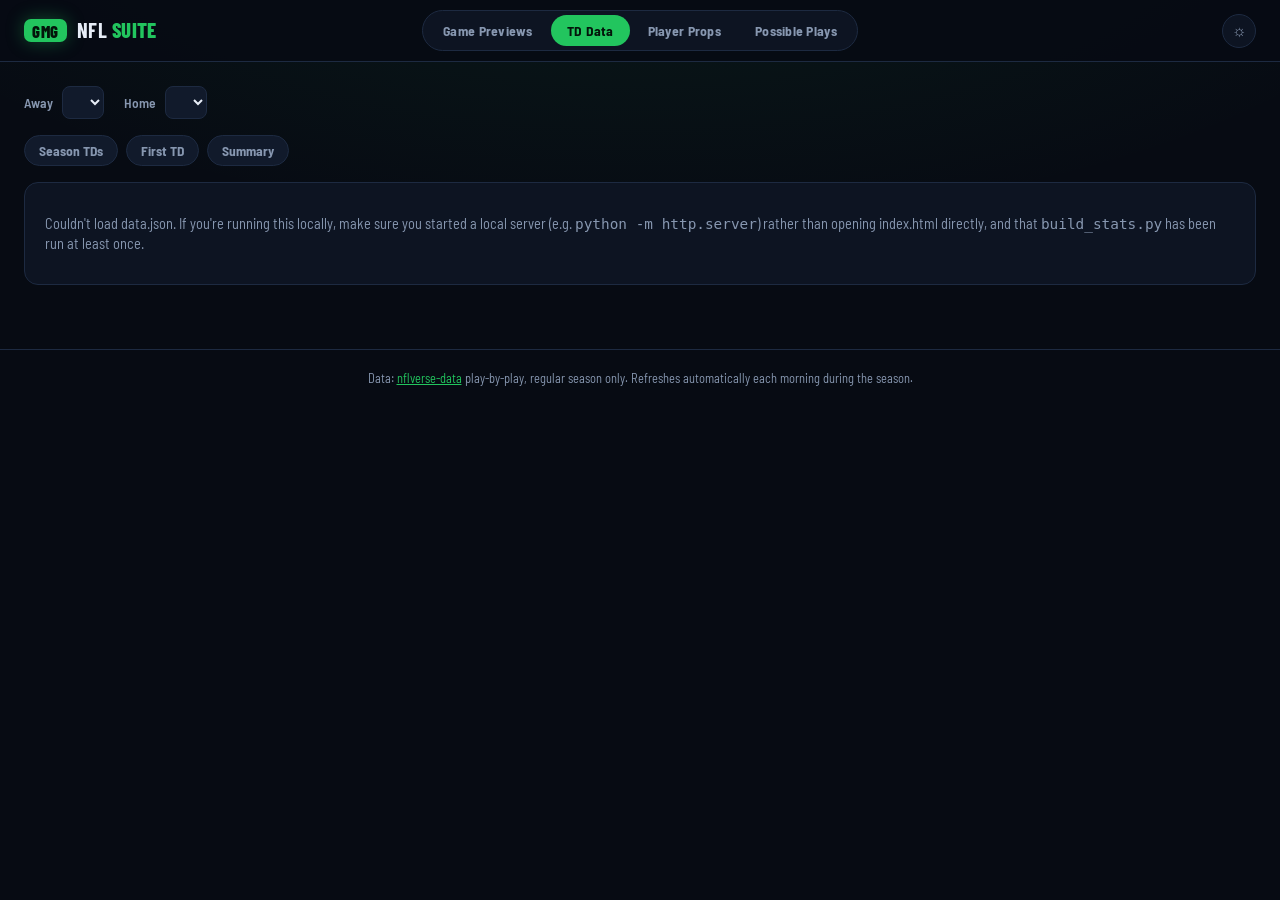
==== commit 4311c91e: "One player card everywhere: odds, extended game log, rush/catch lanes Every player name/photo on eve" ====
--- a/nfl_tool/site/index.html
+++ b/nfl_tool/site/index.html
@@ -145,6 +145,7 @@
 <script src="sync.js"></script>
 <script src="teams.js"></script>
 <script src="common.js"></script>
+<script src="player-card.js"></script>
 <script src="app.js"></script>
 </body>
 </html>
--- a/nfl_tool/site/style.css
+++ b/nfl_tool/site/style.css
@@ -2965,3 +2965,35 @@
 .acct-chip .acct-name { max-width: 140px; overflow: hidden; text-overflow: ellipsis; }
 .acct-chip a { padding: 2px 10px; border-radius: 999px; background: var(--panel-2); color: var(--muted); text-decoration: none; font-size: 0.74rem; }
 .acct-chip a:hover { color: var(--text); }
+
+/* Update Odds runs the GitHub build -- only the owner can use it, so only
+   the owner sees it (sync.js adds .is-owner from the Discord profile).
+   Local dev (no profile server) shows it as before. */
+html:not(.is-owner) .update-odds-link { display: none; }
+html.local-dev .update-odds-link { display: inline-flex; }
+
+/* ---- Player card (player-card.js): one popup for every player ---- */
+#player-card-modal { z-index: 1200; }
+#player-card-modal .modal-box.pc-box { max-width: 1060px; width: 96vw; max-height: 92vh; overflow-y: auto; }
+.pc-head { display: flex; align-items: center; gap: 14px; padding: 10px 14px; border-radius: 12px; margin: 0 36px 12px 0; }
+.pc-name { font-family: var(--font-display); font-size: 1.7rem; font-weight: 800; letter-spacing: 0.03em; text-transform: uppercase; line-height: 1.05; }
+.pc-sub { display: flex; align-items: center; gap: 5px; flex-wrap: wrap; font-size: 0.84rem; font-weight: 700; color: var(--muted); margin-top: 3px; }
+#player-card-modal .player-modal-toggle { display: flex; gap: 6px; margin-bottom: 12px; }
+.pc-log-section, .pc-lane-section { margin-bottom: 16px; }
+.pc-log-title { display: flex; align-items: center; gap: 8px; font-family: var(--font-display); font-size: 1rem; font-weight: 800; letter-spacing: 0.07em; text-transform: uppercase; margin-bottom: 6px; padding: 5px 10px; border-radius: 8px; background: var(--table-head); box-shadow: inset 3px 0 0 var(--accent); }
+.pc-vs { display: inline-flex; align-items: center; gap: 4px; font-size: 0.78rem; letter-spacing: 0.03em; color: var(--muted); text-transform: none; font-family: "Barlow Semi Condensed", sans-serif; }
+.pc-log-scroll { overflow-x: auto; }
+.pc-log-table { width: auto; min-width: 100%; }
+.pc-log-table td, .pc-log-table th { white-space: nowrap; }
+.pc-log-table td.num { min-width: 46px; }
+.pc-log-table tr.pc-avg-row td { background: transparent; color: var(--muted); font-weight: 700; border-top: 1px dashed var(--border-strong); }
+.pc-log-table td.pc-avg-label { font-size: 0.7rem; letter-spacing: 0.08em; text-transform: uppercase; }
+.pc-key { display: inline-block; padding: 0 7px; border-radius: 6px; font-weight: 800; font-style: normal; font-size: 0.72rem; }
+.pc-zone-wrap { max-width: 420px; }
+.pc-zone-wrap .pass-zone-grid-mini { font-size: 0.95rem; width: 100%; }
+.pc-zone-wrap .pass-zone-grid-mini td { height: 42px; }
+.pc-odds-table td.pc-implied { color: var(--muted); font-weight: 700; }
+.pc-lane-section .rush-lanes { width: 100%; max-width: 760px; }
+.pass-zone-player-banner.player-click { cursor: pointer; }
+.pass-zone-player-banner.player-click:hover .pass-zone-player-name { text-decoration: underline; }
+.sc-key .player-click, .gs-inj .player-click { display: inline-flex; align-items: center; gap: 4px; }
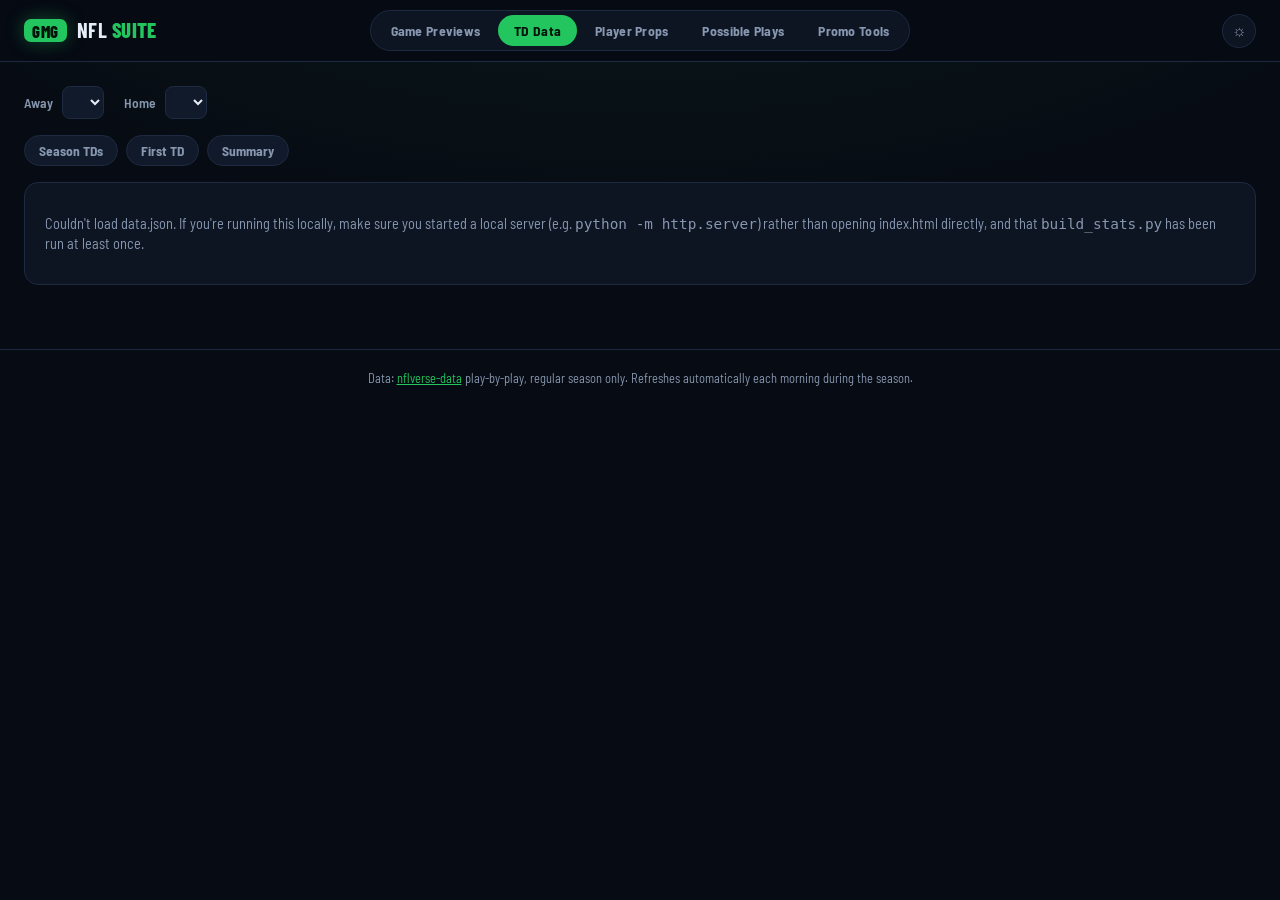
==== commit 5366c536: "Promo Tools tab: King of the Endzone (longest-TD promo) New tab with a team checklist and a league-c" ====
--- a/nfl_tool/site/index.html
+++ b/nfl_tool/site/index.html
@@ -17,6 +17,7 @@
     <span class="page-nav-current">TD Data</span>
     <a href="player-props.html">Player Props</a>
     <a href="possible-plays.html">Possible Plays</a>
+    <a href="promo-tools.html">Promo Tools</a>
   </nav>
   <div class="topbar-actions">
     <button type="button" class="theme-toggle" id="theme-toggle" aria-label="Switch light/dark theme" title="Switch light/dark theme">&#9788;</button>
@@ -132,6 +133,7 @@
     <div class="summary-toolbar">
       <button type="button" id="summary-save-btn" class="summary-save-btn">Save image</button>
       <button type="button" id="summary-pick-btn" class="view-toggle-btn">Pick players</button>
+      <button type="button" id="summary-rail-btn" class="view-toggle-btn" title="Hide the TD Odds column so the targets fill the card">Hide TD Odds</button>
       <span class="section-note">Sized to your video template's left area (1.18 : 1). Pick players (or click TD Odds on the card) to fill the odds column, then check odds to add them to Possible Plays -- the checks show in the saved image. Save image downloads a crisp PNG, or just screenshot the card.</span>
     </div>
     <div id="summary-card" class="summary-card"></div>
--- a/nfl_tool/site/style.css
+++ b/nfl_tool/site/style.css
@@ -950,6 +950,9 @@
 .target-chips { display: flex; flex-wrap: wrap; gap: 4px; }
 .target-chip { padding: 2px 9px; border-radius: 999px; font-size: 0.78rem; font-weight: 700; border: 1px solid rgba(var(--good-rgb), 0.6); color: var(--good-text); background: rgba(var(--good-rgb), 0.08); }
 .target-chip-strong { background: var(--good); border-color: var(--good); color: var(--on-accent); }
+/* Defense-led target: the defense is clearly soft, the offense hasn't shown it yet */
+.target-chip-soft { border-style: dashed; }
+.target-soft-tag { margin-left: 5px; padding: 0 5px; border-radius: 4px; font-size: 0.72em; font-weight: 800; letter-spacing: 0.04em; text-transform: uppercase; background: rgba(var(--bad-rgb), 0.18); color: var(--bad-text); }
 .target-none { color: var(--muted); font-size: 0.8rem; }
 .target-legend { display: flex; gap: 6px; margin-top: 8px; justify-content: flex-end; }
 .target-legend .target-chip { font-size: 0.66rem; padding: 1px 7px; }
@@ -1791,11 +1794,8 @@
 .recent-game-row { cursor: pointer; }
 .recent-game-row:hover td { background: rgba(var(--accent-rgb), 0.08); }
 
-/* 1100px was sized for a table that used to stretch full-width -- now
-   that box-score-table hugs its own (much narrower) content below, the
-   modal itself is capped down to match instead of leaving a wide empty
-   margin around four stacked, skinny stat tables. */
-#box-score-modal .modal-box { max-width: 700px; width: 92vw; }
+/* Sized for the two-up .box-score-grid below (two stat tables side by side). */
+#box-score-modal .modal-box { max-width: 820px; width: 92vw; }
 .box-score-team-toggle { display: flex; gap: 8px; margin: 8px 0 14px; }
 .box-score-team-toggle .box-score-team-btn {
   padding: 5px 12px;
@@ -1810,8 +1810,23 @@
 }
 .box-score-team-toggle .box-score-team-btn:hover { color: var(--text); border-color: var(--accent); }
 .box-score-team-toggle .box-score-team-btn.active { color: var(--on-accent); background: var(--accent); border-color: var(--accent); }
-.box-score-table { width: auto; margin-top: 14px; font-size: 0.78rem; }
-.box-score-table:first-of-type { margin-top: 0; }
+/* Two-up grid (Passing | Rushing, then Receiving | Defense), each table
+   filling its half: the old single column of content-width tables left
+   the right half of the modal empty (user, 2026-09-30). Name column takes
+   the slack; stat columns stay snug on the right. One column on phones. */
+.box-score-grid {
+  display: grid;
+  grid-template-columns: repeat(2, minmax(0, 1fr));
+  gap: 14px 18px;
+  align-items: start;
+}
+.box-score-table { width: 100%; margin: 0; font-size: 0.8rem; }
+.box-score-table th.num, .box-score-table td.num { width: 1%; min-width: 34px; white-space: nowrap; padding-left: 7px; padding-right: 7px; }
+.box-score-table td:first-child { white-space: nowrap; }
+.box-score-table thead tr + tr th:first-child { text-align: left; padding-left: 6px; }
+@media (max-width: 760px) {
+  .box-score-grid { grid-template-columns: minmax(0, 1fr); }
+}
 .box-score-cat-hdr {
   background: rgba(var(--accent-rgb), 0.16) !important;
   text-align: left !important;
@@ -1904,6 +1919,26 @@
 .pick-save-all-btn:hover:not(:disabled) { opacity: 0.9; }
 .pick-save-all-btn:disabled { opacity: 0.4; cursor: default; }
 
+/* Your Record week filter (checkbox chips) */
+.pick-week-filter { display: flex; flex-wrap: wrap; gap: 6px; margin: 8px 0 4px; }
+.wk-chip {
+  display: inline-flex;
+  align-items: center;
+  gap: 5px;
+  padding: 4px 10px 4px 7px;
+  border-radius: 999px;
+  border: 1px solid var(--border);
+  background: var(--panel);
+  color: var(--muted);
+  font-size: 0.78rem;
+  font-weight: 700;
+  cursor: pointer;
+  user-select: none;
+}
+.wk-chip input { margin: 0; accent-color: var(--accent); cursor: pointer; }
+.wk-chip:hover { color: var(--text); border-color: var(--accent); }
+.wk-chip:has(input:checked) { color: var(--accent); border-color: var(--accent); background: rgba(var(--accent-rgb), 0.12); }
+.pick-week-showing { margin: 2px 0 0; font-size: 0.78rem; font-weight: 700; color: var(--muted); }
 .pick-matrix-table { margin-top: 6px; table-layout: fixed; width: 374px; }
 .pick-matrix-table th, .pick-matrix-table td { text-align: center; font-size: 0.76rem; padding: 3px 4px; line-height: 1.25; }
 .pick-matrix-table th { font-size: 0.66rem; }
@@ -2565,6 +2600,12 @@
 .gs-row { grid-template-columns: minmax(0, 1fr) 70px 20px 70px 118px; gap: 6px; font-size: 0.92rem; }
 .gs-grade, .gs-val, .gs-tag { height: 28px; }
 .gs-grade { font-size: 1.25rem; }
+/* Summary grades colored exactly like the full preview's Team Grades cells
+   (same fill + edge as .data-table td.tier-*); without these the plain
+   .gs-grade background above wins and only the letter gets colored. */
+.gs-grade.tier-good { background-color: rgba(var(--good-rgb), calc(var(--tier-a, 0.16) + 0.14)); border-color: transparent; box-shadow: inset 0 0 0 1px rgba(var(--good-rgb), 0.35); }
+.gs-grade.tier-mid { background-color: rgba(var(--mid-rgb), calc(var(--tier-a, 0.14) + 0.12)); border-color: transparent; box-shadow: inset 0 0 0 1px rgba(var(--mid-rgb), 0.3); }
+.gs-grade.tier-bad { background-color: rgba(var(--bad-rgb), calc(var(--tier-a, 0.16) + 0.14)); border-color: transparent; box-shadow: inset 0 0 0 1px rgba(var(--bad-rgb), 0.35); }
 .gs-val { font-size: 0.86rem; }
 .gs-tag { font-size: 0.68rem; }
 .gs-head-row { margin-bottom: 2px; }
@@ -2680,6 +2721,90 @@
 
 .ps-pk-tags span { padding: 1px 7px; border-radius: 5px; font-size: 0.68rem; font-weight: 800; }
 :root[data-theme="light"] .ps-pk-tags span { color: var(--text) !important; }
+/* Clickable Props Summary tags -> game-by-game popup */
+.ps-pk-tags .ps-tag-click { cursor: pointer; }
+.ps-pk-tags .ps-tag-click:hover { filter: brightness(1.2); text-decoration: underline; text-underline-offset: 2px; }
+.ps-tm-box { max-width: 900px; width: 92vw; }
+.ps-tm-summary { display: flex; flex-wrap: wrap; align-items: center; gap: 8px 14px; margin: 4px 0 12px; font-size: 0.86rem; color: var(--muted); }
+.ps-tm-summary b { color: var(--text); font-family: var(--font-display); font-size: 1rem; }
+.ps-tm-table td { vertical-align: middle; }
+.ps-tm-who { display: flex; flex-wrap: wrap; align-items: center; gap: 4px 12px; }
+.ps-tm-vs { white-space: nowrap; color: var(--muted); font-weight: 700; }
+.ps-tm-player { white-space: nowrap; font-size: 0.82rem; }
+.ps-tm-player b { color: var(--accent); font-weight: 800; }
+.ps-tm-diff { display: inline-block; padding: 1px 7px; border-radius: 5px; font-weight: 800; border: 1px solid transparent; }
+.ps-tm-good { color: var(--good-text); background: rgba(var(--good-rgb), 0.14); border-color: rgba(var(--good-rgb), 0.45); }
+.ps-tm-bad { color: var(--bad-text); background: rgba(var(--bad-rgb), 0.12); border-color: rgba(var(--bad-rgb), 0.45); }
+.ps-tm-flag { display: inline-block; margin: 1px 4px 1px 0; padding: 0 6px; border-radius: 4px; font-size: 0.7rem; font-weight: 700; color: var(--muted); background: var(--table-head); border: 1px dashed var(--border-strong); white-space: nowrap; cursor: help; }
+.ps-tm-avg td { font-weight: 800; }
+.ps-tm-next td { background: rgba(var(--accent-rgb), 0.08); border-top: 2px solid rgba(var(--accent-rgb), 0.45); }
+.ps-tm-next-tag { display: inline-block; padding: 1px 8px; border-radius: 5px; font-size: 0.72rem; font-weight: 800; text-transform: uppercase; letter-spacing: 0.04em; color: var(--accent); background: rgba(var(--accent-rgb), 0.12); border: 1px solid rgba(var(--accent-rgb), 0.5); }
+.ps-tm-note { margin: 10px 0 0; font-size: 0.74rem; color: var(--muted); }
+/* Game Summary layout (2026-10-05, from the user's marked-up screenshot): Lines sit in the
+   picks rail above My Picks, Ratings shrink to a block beside W&L vs the spread, and the
+   main column zooms to fill the freed height (common.js fitWideSummaryCard, .sc-grow). */
+.gs-card .sc-body { grid-template-columns: minmax(0, 1fr) 256px; }
+.gs-card .gs-col { padding-left: 9px; padding-right: 9px; }
+.gs-card .gs-top.gs-top-1 { grid-template-columns: minmax(0, 1fr); }
+.gs-card .gs-top.gs-top-3 { grid-template-columns: auto minmax(0, 1fr) auto; }
+.gs-ratings .gs-rt-row { grid-template-columns: 46px repeat(4, 74px); gap: 5px; padding: 1px 0; }
+.gs-ratings .gs-rt-head span { font-size: 0.62rem; }
+.gs-ratings .gs-rt { height: 30px; gap: 4px; }
+.gs-ratings .gs-rt b { font-size: 1.15rem; line-height: 30px; }
+.gs-ratings .gs-rt small { font-size: 0.6rem; }
+/* In the rail: number on top, change / easy-tough underneath, so four fit across */
+.gs-picks .gs-ratings .gs-rt-row { grid-template-columns: 40px repeat(4, minmax(0, 1fr)); gap: 4px; }
+.gs-picks .gs-ratings .gs-rt { flex-direction: column; align-items: center; justify-content: center; gap: 0; height: 40px; }
+.gs-picks .gs-ratings .gs-rt b { line-height: 1.05; font-size: 1.15rem; }
+.gs-picks .gs-ratings .gs-rt small { line-height: 1.1; }
+.gs-picks .gs-ratings .gs-res-team { font-size: 0.82rem; gap: 3px; }
+.gs-rt-note { margin-top: 3px; font-size: 0.6rem; color: var(--muted); text-align: center; }
+.gs-picks .gs-lines { display: grid; grid-template-columns: auto auto minmax(0, 1fr); gap: 5px; justify-content: stretch; }
+.gs-picks .gs-tile { min-width: 0; padding: 4px 6px 5px; }
+.gs-picks .gs-tile-big { font-size: 1.1rem; }
+.gs-picks .gs-ml { font-size: 0.76rem; }
+.gs-picks .gs-ml span { font-size: 0.66rem; margin-left: 4px; padding-left: 0; }
+.gs-picks { gap: 6px; }
+.gs-picks .gs-picks-title, .gs-picks .gs-ratings .sc-section-title { margin-top: 4px; }
+.gs-picks .gs-pick { padding: 4px 6px 6px; }
+.gs-picks .gs-pick-label { margin-bottom: 3px; }
+.gs-picks .gs-pick-side { padding: 4px 3px; font-size: 0.76rem; }
+.gs-picks .gs-pick-colors { margin-top: 3px; }
+.gs-picks .gs-pick-color { padding: 2px; }
+/* TD Summary layout (2026-10-05, from the user's marked-up screenshot): Season TD Targets
+   spans the card; First TD (compact, 5 players a team) and TD Odds share the bottom row;
+   blocks size to their content and the whole main column zooms to fill (.sc-grow). */
+.td-card .sc-body { grid-template-columns: minmax(0, 1fr); }
+.td-card .sc-main { justify-content: flex-start; }
+.td-card .sc-main > .sc-section:first-child { flex: 0 0 auto; }
+.td-card .sc-main > .sc-section:first-child > .sc-grid4 { flex: 0 0 auto; grid-template-rows: auto auto auto 0; }
+/* In each team column: banner and targets across the top, then Matchup Tags with Key Players
+   listed beside them (not in a row of their own underneath) */
+.td-card .sc-grid4 > .sc-col { grid-template-columns: minmax(0, 1fr) auto; column-gap: 14px; }
+.td-card .sc-grid4 > .sc-col > :nth-child(1), .td-card .sc-grid4 > .sc-col > :nth-child(2) { grid-column: 1 / -1; }
+.td-card .sc-grid4 > .sc-col > :nth-child(3) { grid-row: 3; grid-column: 1; }
+.td-card .sc-grid4 > .sc-col > :nth-child(4) { grid-row: 3; grid-column: 2; }
+.td-card .sc-grid4 .sc-keys { flex-direction: column; align-items: flex-start; }
+.td-card .sc-block > .sc-label:first-child { margin-top: 0; }
+.td-card .td-bottom { flex: 1 1 auto; display: grid; grid-template-columns: minmax(0, 1fr) minmax(0, 1fr); gap: 10px; align-items: stretch; }
+.td-card.sc-no-rail .td-bottom { grid-template-columns: minmax(0, 1fr); }
+.td-card .td-bottom > .sc-section { min-width: 0; }
+.td-card .sc-section-ftd .sc-split .ftd-split-bar { max-width: none; flex: 1 1 auto; }
+.td-card .sc-section-ftd .sc-split-label { margin-bottom: 6px; }
+.td-card .sc-ftd { font-size: 0.9rem; }
+.td-card .sc-ftd td { padding: 4px 4px; }
+.td-card .sc-ftd .sc-player { gap: 5px; }
+.td-card .sc-ftd .ftd-odds { white-space: nowrap; }
+.td-card .sc-ftd .ftd-odds .muted { margin-left: 3px; font-size: 0.72rem; }
+.td-card .sc-section-odds { display: grid; grid-template-columns: minmax(0, 1fr) minmax(0, 1fr); align-content: start; column-gap: 10px; }
+.td-card .sc-section-odds > .sc-section-title { grid-column: 1 / -1; }
+.td-card .sc-odds-block { min-width: 0; }
+.td-card .sc-odds-team { margin-top: 0; }
+/* Hide the picks column (any Summary card): the main content takes the whole card (common.js fitWideSummaryCard zooms it to fill) */
+.sc-inner.sc-no-rail .sc-body { grid-template-columns: minmax(0, 1fr); }
+/* Garbage-time note: neutral gray, dashed edge, so it reads as a caution, not a rank */
+.ps-pk-tags .ps-pk-gt { color: var(--muted); background: var(--table-head); border: 1px dashed var(--border-strong); cursor: help; }
+:root[data-theme="light"] .ps-pk-tags .ps-pk-gt { color: var(--muted) !important; }
 
 /* Schedule strip: finished games show scores under the logos */
 .matchup-card-final .matchup-teams-row { align-items: flex-start; }
@@ -2941,7 +3066,7 @@
 .recent-games-table td.tier-good, .recent-games-table td.tier-bad, .recent-games-table td.tier-mid { font-size: 0.85rem; text-transform: uppercase; letter-spacing: 0.03em; }
 .recent-game-row { cursor: pointer; }
 .recent-game-row:hover td:first-child, .recent-game-row:hover td:nth-child(2) { color: var(--accent); }
-.summary-toolbar .summary-save-btn { white-space: nowrap; flex: 0 0 auto; }
+.summary-toolbar .summary-save-btn, .summary-toolbar .view-toggle-btn { white-space: nowrap; flex: 0 0 auto; }
 
 /* Paired league-rank popup: TEAM | offense | defense | TEAM, equal halves */
 #stat-rank-modal .modal-box.prk-box { width: auto; overflow-x: auto; }
@@ -2997,3 +3122,272 @@
 .pass-zone-player-banner.player-click { cursor: pointer; }
 .pass-zone-player-banner.player-click:hover .pass-zone-player-name { text-decoration: underline; }
 .sc-key .player-click, .gs-inj .player-click { display: inline-flex; align-items: center; gap: 4px; }
+
+/* Receiving table: team-relative shading on the core stats (inline, see
+   renderReceivingTeamTable) and the depth columns boxed as their own group
+   (their colors compare each player to the league, not his teammates). */
+.props-rec-table tr.rec-group-row th { padding: 0 2px 2px; background: transparent; }
+.props-rec-table th.rec-depth-group { border: 1px solid var(--border-strong); border-bottom: none; border-radius: 8px 8px 0 0; font-size: 0.6rem; letter-spacing: 0.08em; color: var(--muted); }
+.props-rec-table th.rec-depth, .props-rec-table td.rec-depth { box-shadow: inset 0 0 0 1px var(--border-strong) !important; }
+.props-rec-table th.rec-depth { border-radius: 0; }
+.props-rec-table td.rec-depth.tier-good { box-shadow: inset 0 0 0 1px rgba(var(--good-rgb), 0.55) !important; }
+.props-rec-table td.rec-depth.tier-bad { box-shadow: inset 0 0 0 1px rgba(var(--bad-rgb), 0.55) !important; }
+.props-rec-table td.rec-depth.tier-mid { box-shadow: inset 0 0 0 1px rgba(var(--mid-rgb), 0.55) !important; }
+
+/* ---- QB card (Passing tab) ---- */
+.qb-card { display: flex; flex-direction: column; gap: 10px; margin-top: 10px; }
+.qb-card + .qb-card { margin-top: 18px; padding-top: 16px; border-top: 1px dashed var(--border-strong); }
+.qb-hero { display: flex; align-items: center; gap: 12px; padding: 6px 4px; cursor: pointer; }
+.qb-hero:hover .qb-hero-name { text-decoration: underline; }
+.qb-hero-name { font-family: var(--font-display); font-size: 1.5rem; font-weight: 800; letter-spacing: 0.03em; text-transform: uppercase; line-height: 1.05; }
+.qb-hero-sub { font-size: 0.8rem; font-weight: 700; color: var(--muted); margin-top: 2px; }
+.qb-tiles { display: grid; grid-template-columns: repeat(4, minmax(0, 1fr)); gap: 6px; }
+.qb-tile { display: flex; flex-direction: column; align-items: center; gap: 1px; padding: 7px 4px 8px; border-radius: 10px; background: var(--panel-2); border: 1px solid var(--border); cursor: pointer; }
+.qb-tile span { font-size: 0.62rem; font-weight: 800; letter-spacing: 0.08em; text-transform: uppercase; opacity: 0.85; }
+.qb-tile b { font-family: var(--font-display); font-size: 1.45rem; font-weight: 800; line-height: 1.05; }
+.qb-tile.tier-good { background-color: rgba(var(--good-rgb), calc(var(--tier-a, 0.16) + 0.14)); border-color: rgba(var(--good-rgb), 0.45); }
+.qb-tile.tier-mid { background-color: rgba(var(--mid-rgb), calc(var(--tier-a, 0.14) + 0.12)); border-color: rgba(var(--mid-rgb), 0.4); }
+.qb-tile.tier-bad { background-color: rgba(var(--bad-rgb), calc(var(--tier-a, 0.16) + 0.14)); border-color: rgba(var(--bad-rgb), 0.45); }
+.qb-tile:hover { outline: 2px solid var(--accent); outline-offset: -2px; }
+.qb-lines { display: flex; flex-wrap: nowrap; align-items: center; gap: 8px; height: 30px; }
+.qb-lines-chips { flex: 1 1 auto; min-width: 0; display: flex; flex-wrap: nowrap; gap: 5px; overflow: hidden; white-space: nowrap; -webkit-mask-image: linear-gradient(90deg, #000 88%, transparent); mask-image: linear-gradient(90deg, #000 88%, transparent); }
+.qb-lines-chips .qb-line { flex: 0 0 auto; }
+.qb-line-none { font-size: 0.78rem; font-style: italic; color: var(--muted); }
+.qb-line-hint { flex: 0 0 auto; white-space: nowrap; }
+.qb-line { padding: 3px 9px; border-radius: 999px; background: var(--panel-2); border: 1px solid var(--border); font-size: 0.76rem; font-weight: 700; color: var(--muted); }
+.qb-line b { color: var(--text); font-family: var(--font-display); font-size: 0.92rem; }
+.qb-line-hint { margin-left: auto; font-size: 0.76rem; font-weight: 700; color: var(--accent); }
+.qb-boxes { display: grid; grid-template-columns: repeat(2, minmax(0, 1fr)); gap: 10px; }
+.qb-box { display: flex; flex-direction: column; gap: 4px; padding: 8px; border-radius: 12px; background: var(--panel-2); border: 1px solid var(--border); min-width: 0; }
+.qb-box .data-table:not(.pass-zone-grid) td:not([class*="tier-"]):not(.edge-hit) { background-color: var(--panel); }
+.qb-box-title { display: flex; align-items: center; gap: 5px; font-family: var(--font-display); font-size: 0.86rem; font-weight: 800; letter-spacing: 0.08em; text-transform: uppercase; padding: 3px 8px; border-radius: 7px; background: var(--table-head); box-shadow: inset 3px 0 0 var(--accent); }
+.qb-box-table { width: 100%; table-layout: auto; }
+.qb-box-table td:first-child { font-size: 0.8rem; font-weight: 700; white-space: nowrap; }
+.qb-box-table th .player-click { color: var(--text); }
+@media (max-width: 1300px) { .qb-boxes { grid-template-columns: 1fr; } }
+
+/* ---- Zone popup (QB + receiver grids, team grids) ---- */
+#pass-zone-modal { z-index: 1300; } /* above the player card when opened from it */
+.pz-tiles { display: grid; grid-template-columns: repeat(6, minmax(0, 1fr)); gap: 6px; margin: 4px 0 12px; }
+.pz-tile { display: flex; flex-direction: column; align-items: center; padding: 6px 4px; border-radius: 10px; background: var(--panel-2); border: 1px solid var(--border); }
+.pz-tile span { font-size: 0.6rem; font-weight: 800; letter-spacing: 0.08em; text-transform: uppercase; color: var(--muted); }
+.pz-tile b { font-family: var(--font-display); font-size: 1.35rem; font-weight: 800; line-height: 1.1; }
+.pz-tile small { font-size: 0.68rem; font-weight: 700; color: var(--muted); }
+.pz-play-table td { white-space: nowrap; }
+.pz-play-table tr.pz-play-inc td { opacity: 0.7; }
+.pz-play-yds { color: var(--good-text); }
+.pz-verdict { margin-left: 6px; padding: 1px 8px; border-radius: 999px; font-size: 0.64rem; font-weight: 800; letter-spacing: 0.05em; text-transform: uppercase; background: var(--table-head); color: var(--muted); }
+.pz-verdict-soft { background: rgba(var(--bad-rgb), 0.2); color: var(--bad-text); }
+.pz-verdict-firm { background: rgba(var(--good-rgb), 0.2); color: var(--good-text); }
+/* QB grid cells: completions/attempts big, yards + YAC underneath, clickable */
+.pass-zone-heat-cell-qb b { display: block; font-family: var(--font-display); font-size: 1.05rem; font-weight: 800; line-height: 1.1; }
+.pass-zone-heat-cell-qb small { display: block; font-size: 0.62rem; font-weight: 700; opacity: 0.85; white-space: nowrap; }
+.pass-zone-heat-cell.pass-zone-rank-click { cursor: pointer; }
+.pass-zone-heat-cell.pass-zone-rank-click:hover { box-shadow: inset 0 0 0 2px var(--accent) !important; }
+.pass-zone-qb-hint { margin: 6px 0 0; font-size: 0.72rem; font-style: italic; color: var(--muted); }
+@media (max-width: 900px) { .pz-tiles { grid-template-columns: repeat(3, minmax(0, 1fr)); } }
+/* Zone popup: the who-got-targeted column gets real room */
+.pass-zone-modal-layout > .pass-zone-modal-col:not(.pass-zone-modal-col-rank):not(.pass-zone-modal-col-plays) { flex: 1.3 1 0; min-width: 480px; }
+.pass-zone-modal-col-rank .pass-zone-rank-table td:nth-child(2) { max-width: 170px; overflow: hidden; text-overflow: ellipsis; white-space: nowrap; }
+.pz-def-table th { font-size: 0.6rem; }
+.pz-blurb { margin: 8px 0 2px; padding: 7px 10px; border-radius: 8px; font-size: 0.84rem; background: var(--table-head); border-left: 3px solid var(--border-strong); }
+.pz-blurb b { font-family: var(--font-display); font-size: 0.98rem; letter-spacing: 0.03em; text-transform: uppercase; }
+.pz-blurb-good { background: rgba(var(--good-rgb), 0.12); border-left-color: rgb(var(--good-rgb)); }
+.pz-blurb-good b { color: var(--good-text); }
+.pz-blurb-bad { background: rgba(var(--bad-rgb), 0.1); border-left-color: rgb(var(--bad-rgb)); }
+.pz-blurb-bad b { color: var(--bad-text); }
+.pz-note { margin: 4px 0 0; font-size: 0.68rem; font-style: italic; color: var(--muted); }
+
+/* ---- Zone matchup panel (beside the QB grid) + overall read ---- */
+.pass-zone-players-inline.pzm-row { flex-wrap: wrap; align-items: flex-start; gap: 14px; }
+.pzm-row > .pass-zone-qb-card { flex: 0 1 420px; }
+.pzm-panel { flex: 1 1 360px; min-width: 330px; display: flex; flex-direction: column; gap: 4px; }
+.pzm-title { font-family: var(--font-display); font-size: 0.9rem; font-weight: 800; letter-spacing: 0.06em; text-transform: uppercase; display: flex; align-items: center; gap: 5px; padding: 4px 8px; border-radius: 7px; background: var(--table-head); box-shadow: inset 3px 0 0 var(--accent); }
+.pzm-key { display: flex; justify-content: flex-end; gap: 10px; font-size: 0.62rem; font-weight: 700; color: var(--muted); padding-right: 76px; }
+.pzm-key span:first-child::before, .pzm-key span:last-child::before { content: ""; display: inline-block; width: 8px; height: 8px; border-radius: 2px; margin-right: 4px; background: var(--border-strong); }
+.pzm-table { width: 100%; table-layout: auto; }
+.pzm-table th { font-size: 0.58rem; }
+.pzm-table thead + tbody + thead th { padding-top: 10px; }
+.pzm-table td.pzm-label { font-family: var(--font-display); font-weight: 800; font-size: 0.92rem; }
+.pzm-table td.pzm-share { color: var(--muted); font-weight: 700; font-size: 0.8rem; }
+.pzm-table td.pzm-pair { white-space: nowrap; padding: 3px; }
+.pzm-v { display: inline-block; min-width: 34px; padding: 2px 4px; margin: 0 1px; border-radius: 5px; font-family: var(--font-display); font-size: 0.84rem; font-weight: 800; background: var(--panel); }
+.pzm-v.tier-good, .pzm-v.tier-bad, .pzm-v.tier-mid { background-color: rgba(var(--mid-rgb), 0.18); }
+.pzm-v.tier-good { background-color: rgba(var(--good-rgb), calc(var(--tier-a, 0.16) + 0.14)); }
+.pzm-v.tier-bad { background-color: rgba(var(--bad-rgb), calc(var(--tier-a, 0.16) + 0.14)); }
+.pzm-chip { display: inline-block; padding: 2px 8px; border-radius: 999px; font-size: 0.66rem; font-weight: 800; letter-spacing: 0.04em; text-transform: uppercase; white-space: nowrap; background: var(--table-head); color: var(--muted); }
+.pzm-chip.pzm-good { background: rgba(var(--good-rgb), 0.22); color: var(--good-text); }
+.pzm-chip.pzm-bad { background: rgba(var(--bad-rgb), 0.2); color: var(--bad-text); }
+.pzm-read { display: flex; flex-wrap: wrap; align-items: center; gap: 8px; margin-top: 8px; padding: 8px 10px; border-radius: 10px; background: var(--panel); border: 1px solid var(--border); }
+.pzm-read-main { font-family: var(--font-display); font-size: 1.05rem; font-weight: 800; letter-spacing: 0.04em; text-transform: uppercase; padding: 2px 10px; border-radius: 8px; background: var(--table-head); }
+.pzm-read-main.pzm-good { background: rgba(var(--good-rgb), 0.2); color: var(--good-text); }
+.pzm-read-main.pzm-bad { background: rgba(var(--bad-rgb), 0.18); color: var(--bad-text); }
+.pzm-read-item { display: inline-flex; align-items: center; gap: 5px; font-size: 0.8rem; }
+.pzm-read-item small { font-size: 0.62rem; font-weight: 800; letter-spacing: 0.06em; text-transform: uppercase; color: var(--muted); }
+.pzm-read-item b { font-family: var(--font-display); font-size: 0.95rem; }
+.pzm-row > .pass-zone-qb-card { flex: 0 0 360px; max-width: 360px; }
+.pzm-row > .pass-zone-qb-card .pass-zone-grid-qb { width: 100%; }
+.pzm-row .pass-zone-heat-cell-qb small { font-size: 0.56rem; }
+.pzm-panel { min-width: 330px; }
+.pzm-v { min-width: 30px; font-size: 0.8rem; }
+/* Wide monitors: use the room (was capped at 1600px, leaving big empty margins) */
+main { max-width: 1840px; }
+.pzm-table td.pzm-label { white-space: nowrap; }
+
+/* TD summary: share-of-TDs next to per-game on distance targets */
+.sc-share { font-size: 0.72em; font-weight: 700; opacity: 0.8; margin-left: 3px; }
+
+/* ---- Trenches (OL / defensive front grades): letter + 0-100 score ---- */
+.trenches-cell { white-space: nowrap; }
+.trenches-cell .tr-letter { font-family: var(--font-display); font-size: 1.15rem; font-weight: 800; margin-right: 5px; }
+.trenches-cell .tr-score { font-size: 0.86rem; font-weight: 700; opacity: 0.9; }
+.trenches-click { cursor: pointer; }
+.trenches-click:hover { filter: brightness(1.15); }
+.trenches-blank { background: transparent !important; box-shadow: none !important; }
+.trenches-table .trenches-overall td:first-child { font-weight: 800; }
+.trenches-table .trenches-overall td { border-top: 2px solid var(--border-strong); }
+#trenches-modal .modal-box { width: 92vw; max-width: 880px; }
+.tr-legend { display: flex; flex-wrap: wrap; gap: 8px; margin: 10px 0 12px; }
+.tr-legend-chip { padding: 3px 10px; border-radius: 6px; font-size: 0.8rem; font-weight: 800; }
+.trenches-rank-wrap { max-width: 100%; overflow-x: auto; }
+.trenches-rank-table { width: auto; font-size: 0.86rem; }
+.trenches-rank-table th { text-align: center; }
+.trenches-rank-table th.tr-group { color: var(--accent); font-size: 0.72rem; letter-spacing: 0.08em; }
+.trenches-rank-table td.tr-rank { color: var(--muted); text-align: right; background: transparent; }
+.trenches-rank-table td.tr-team { font-weight: 700; white-space: nowrap; min-width: 170px; }
+.trenches-rank-table td.tr-sep { width: 10px; background: transparent !important; }
+.trenches-rank-table td.trenches-cell { min-width: 64px; text-align: center; cursor: help; }
+.trenches-rank-table tr.stat-rank-current td.tr-team { color: var(--accent); }
+
+/* ====================================================================
+   PHONES ONLY (<= 760px wide). Everything in this block is ignored on
+   tablets and desktop, so the desktop layout is untouched. Same 760px
+   breakpoint as PHONE_QUERY in common.js (Summary card zoom).
+   Approach: nothing gets hidden -- wide tables/grids scroll sideways
+   inside their own box, with the first (name) column pinned.
+   ==================================================================== */
+/* ---- Promo Tools: King of the Endzone (promo-tools.html/.js, 2026-10-05) ---- */
+.koe-intro { margin-bottom: 12px; }
+.koe-title { margin: 0 0 4px; font-family: var(--font-display); font-size: 1.6rem; font-weight: 800; letter-spacing: 0.04em; text-transform: uppercase; }
+.koe-panel { border: 1px solid var(--border); border-radius: 12px; padding: 10px 12px; background: var(--panel); margin-bottom: 12px; }
+.koe-panel-head, .koe-filters { display: flex; align-items: center; gap: 8px; flex-wrap: wrap; }
+.koe-panel-head { margin-bottom: 8px; }
+.koe-filters { margin: 0 0 12px; }
+.koe-label { font-size: 0.68rem; font-weight: 800; letter-spacing: 0.08em; text-transform: uppercase; color: var(--muted); }
+.koe-week { font-family: var(--font-display); font-weight: 800; margin-right: auto; }
+.koe-pos { display: inline-flex; gap: 6px; flex-wrap: wrap; }
+.koe-count { margin-left: auto; font-size: 0.8rem; color: var(--muted); font-weight: 600; }
+.koe-games { display: flex; flex-wrap: wrap; gap: 8px; }
+.koe-game { display: inline-flex; align-items: center; gap: 2px; padding: 3px; border-radius: 10px; border: 1px solid var(--border); background: var(--panel-2); }
+.koe-game-on { border-color: var(--accent); }
+.koe-team { display: inline-flex; align-items: center; gap: 5px; padding: 4px 9px; border-radius: 8px; border: 1px solid transparent; background: transparent; color: var(--muted); font: inherit; font-weight: 800; cursor: pointer; }
+.koe-team:hover { color: var(--text); }
+.koe-team.active { color: var(--text); background: rgba(var(--accent-rgb), 0.16); border-color: rgba(var(--accent-rgb), 0.55); }
+.koe-at { border: none; background: none; color: var(--muted); font: inherit; font-size: 0.75rem; font-weight: 700; cursor: pointer; padding: 2px 3px; }
+.koe-at:hover { color: var(--accent); }
+.koe-section { margin-bottom: 16px; min-width: 0; overflow-x: auto; }
+.koe-sub { display: flex; align-items: baseline; gap: 10px; margin: 6px 0 8px; font-family: var(--font-display); font-size: 1.2rem; font-weight: 800; letter-spacing: 0.05em; text-transform: uppercase; }
+.koe-table { width: 100%; }
+.koe-table th.koe-group { text-align: center; font-size: 0.62rem; }
+.koe-group-row th:empty { background: transparent; }
+.koe-sort { cursor: pointer; white-space: nowrap; }
+.koe-sort:hover { color: var(--text); }
+.koe-sorted { color: var(--accent); }
+.koe-sorted::after { content: " \25BE"; }
+.koe-sorted.koe-asc::after { content: " \25B4"; }
+.koe-player { min-width: 210px; }
+.koe-player .player-click { display: inline-flex; align-items: center; gap: 8px; }
+.koe-name { font-weight: 800; }
+.koe-meta { display: flex; align-items: center; gap: 4px; margin: 2px 0 0 38px; font-size: 0.72rem; color: var(--muted); font-weight: 700; }
+.koe-opp { white-space: nowrap; font-weight: 700; }
+.koe-upside { display: inline-block; min-width: 38px; padding: 2px 8px; border-radius: 6px; border: 1px solid; font-family: var(--font-display); font-size: 1.05rem; font-weight: 800; cursor: help; }
+.koe-dst-team { display: inline-flex; align-items: center; gap: 6px; }
+.koe-dst-td { display: inline-block; margin: 1px 4px 1px 0; padding: 1px 7px; border-radius: 5px; font-size: 0.74rem; font-weight: 700; color: var(--good-text); background: rgba(var(--good-rgb), 0.12); border: 1px solid rgba(var(--good-rgb), 0.45); }
+
+@media (max-width: 760px) {
+  main { padding: 12px 12px 28px; }
+
+  /* Top menu: tighter tabs so all four fit on most phones; swipeable
+     (no visible scrollbar) with an edge fade on the narrowest screens. */
+  /* Never let anything make the page wider than the phone (that is what made
+     iOS zoom out and leave a dark strip down the right side). clip, not
+     hidden, so position:sticky keeps working. */
+  html, body { overflow-x: clip; }
+
+  .topbar { padding: 8px 12px; column-gap: 8px; }
+  /* Owner/member controls: just "Log out" (no name) and an icon-only
+     Update Odds, so the first row fits next to the logo. */
+  .topbar-actions { gap: 6px; min-width: 0; }
+  .acct-chip { padding: 3px; }
+  .acct-chip .acct-name { display: none; }
+  .update-odds-link { font-size: 0; padding: 6px 9px; }
+  .update-odds-link::before { content: "🔄"; font-size: 1rem; line-height: 1; }
+  .page-nav { width: 100%; justify-content: space-between; scrollbar-width: none; }
+  .page-nav::-webkit-scrollbar { display: none; }
+  .page-nav a, .page-nav-current { padding: 6px 10px; font-size: 0.8rem; flex: 0 0 auto; }
+
+  /* Week scroller: smaller game cards so more fit across. */
+  .schedule-scroller { padding: 8px 10px; }
+  .matchup-card { padding: 6px 8px; }
+  .matchup-card .team-logo { width: 22px; height: 22px; }
+
+  /* Pickers and view toggles wrap instead of running off the edge. */
+  .filter-bar { gap: 8px 14px; }
+  .view-toggle { flex-wrap: wrap; }
+  .summary-toolbar { flex-wrap: wrap; }
+
+  /* Side-by-side columns become one column; any section still wider than
+     the screen scrolls inside itself instead of widening the page. */
+  .stat-columns { gap: 14px; }
+  .stat-columns > section,
+  .stat-column,
+  .recent-two-col > section,
+  .gen-panel,
+  .qb-box {
+    min-width: 0;
+    max-width: 100%;
+    overflow-x: auto;
+    -webkit-overflow-scrolling: touch;
+  }
+  .stat-columns > section, .stat-column { flex: 1 1 100%; }
+  /* Tables wider than their box get their own sideways scroller
+     (.m-scroll, added by wrapWideTablesForPhone in common.js), so only the
+     table moves -- the banners, grids and cards around it stay put. */
+  .m-scroll { max-width: 100%; overflow-x: auto; -webkit-overflow-scrolling: touch; }
+  .pzm-panel { overflow-x: auto; }
+  .gen-pair-cols { grid-template-columns: minmax(0, 1fr); }
+  .gen-panel-body { grid-template-columns: minmax(0, 1fr); }
+  .pass-zone-pair, .rush-pair { padding: 10px 8px; }
+
+  /* Target Zones: drop the 420px column minimum so receiver cards sit
+     two across at a readable size instead of three squeezed ones. */
+  .pass-zone-col { min-width: 0; flex-basis: 100%; }
+  .pass-zone-player-mini-card { flex: 1 1 calc(50% - 10px); min-width: 0; max-width: none; }
+  .pzm-row > .pass-zone-qb-card { flex: 1 1 100%; max-width: 100%; }
+  .pzm-panel { min-width: 0; flex-basis: 100%; }
+
+  /* Pin the first (player/label) column while the rest of a wide table
+     scrolls. Solid backgrounds so scrolled cells don't show through. */
+  .data-table:not(.pass-zone-grid) tbody td:first-child {
+    position: sticky;
+    left: 0;
+    z-index: 2;
+    background-color: var(--panel-2);
+    box-shadow: 4px 0 6px -4px rgba(0, 0, 0, 0.6);
+  }
+  .data-table:not(.pass-zone-grid) thead th:first-child {
+    position: sticky;
+    left: 0;
+    z-index: 3;
+    background-color: var(--panel);
+  }
+
+  /* Popups fit the screen. */
+  .modal-box { max-width: calc(100vw - 16px); max-height: calc(100vh - 24px); overflow: auto; padding: 16px 14px; }
+}
+@media (max-width: 380px) {
+  .page-nav {
+    -webkit-mask-image: linear-gradient(to right, #000 88%, transparent);
+            mask-image: linear-gradient(to right, #000 88%, transparent);
+  }
+}
